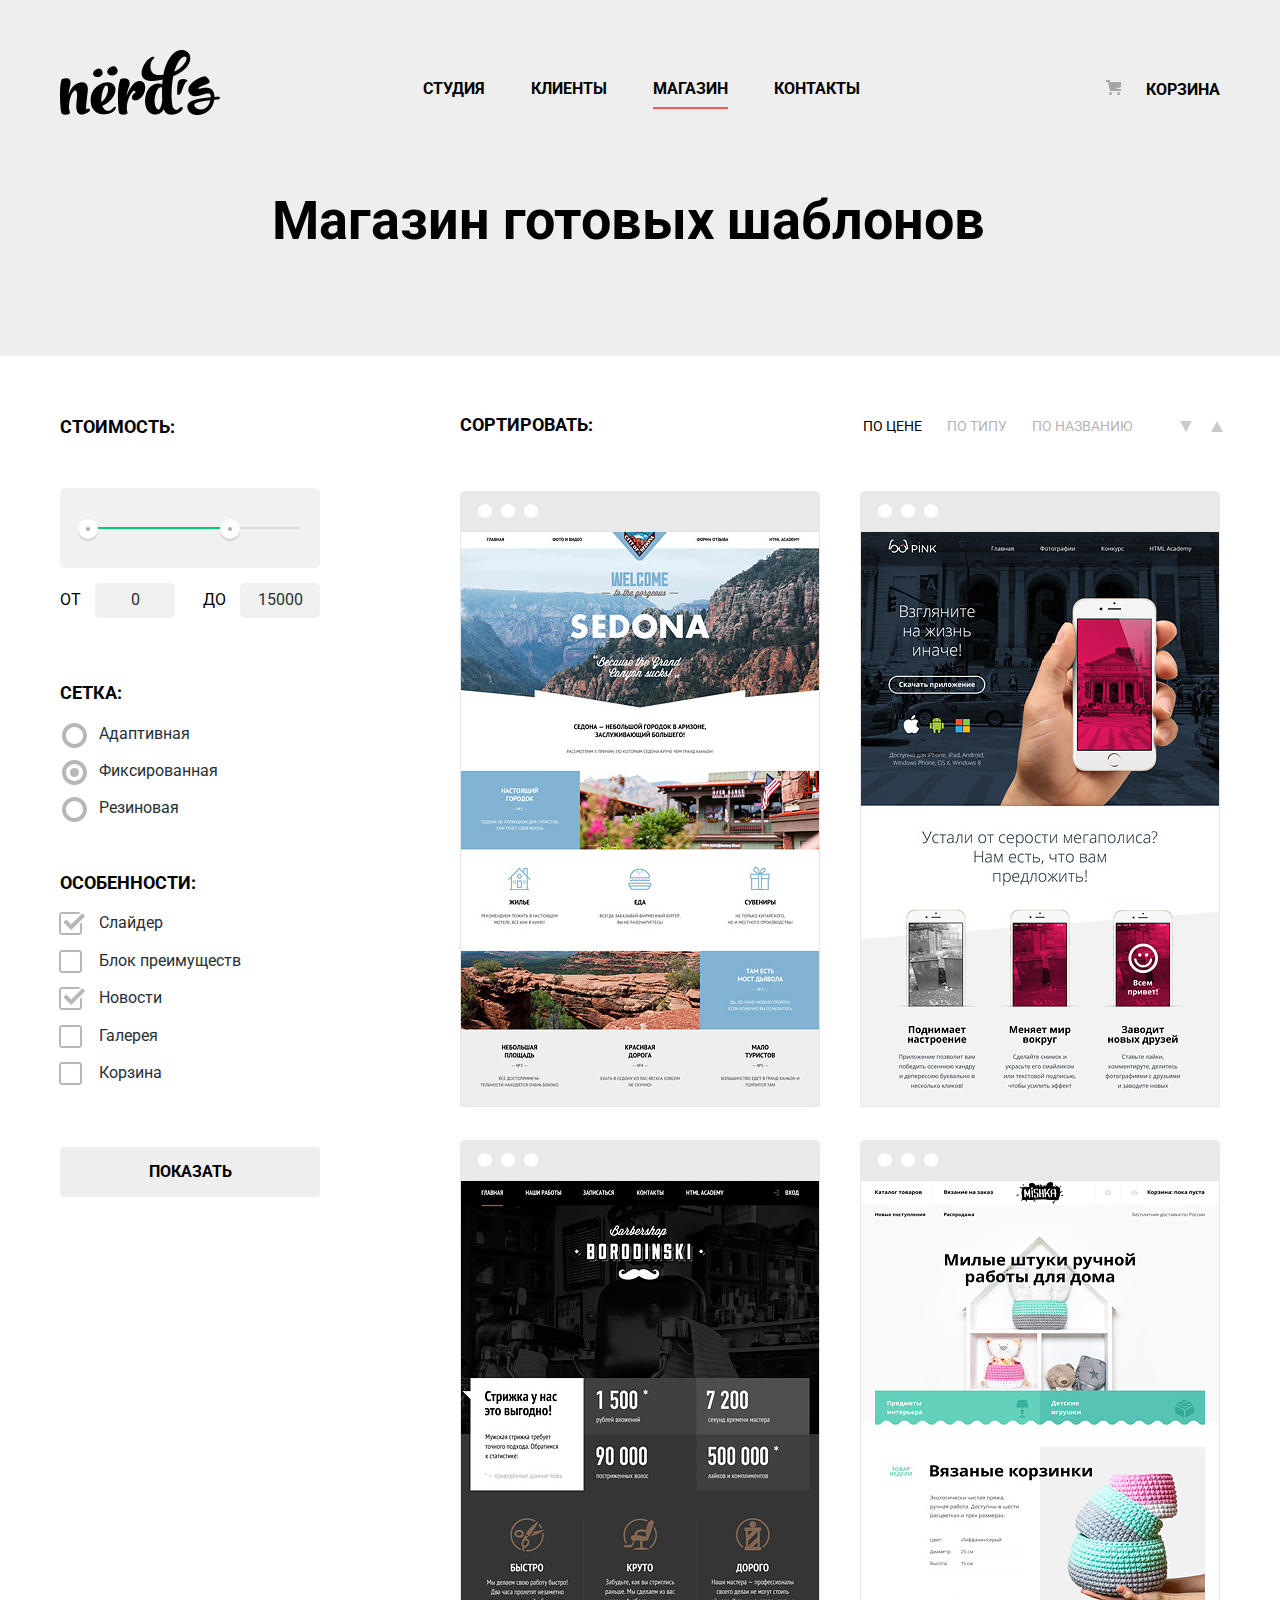
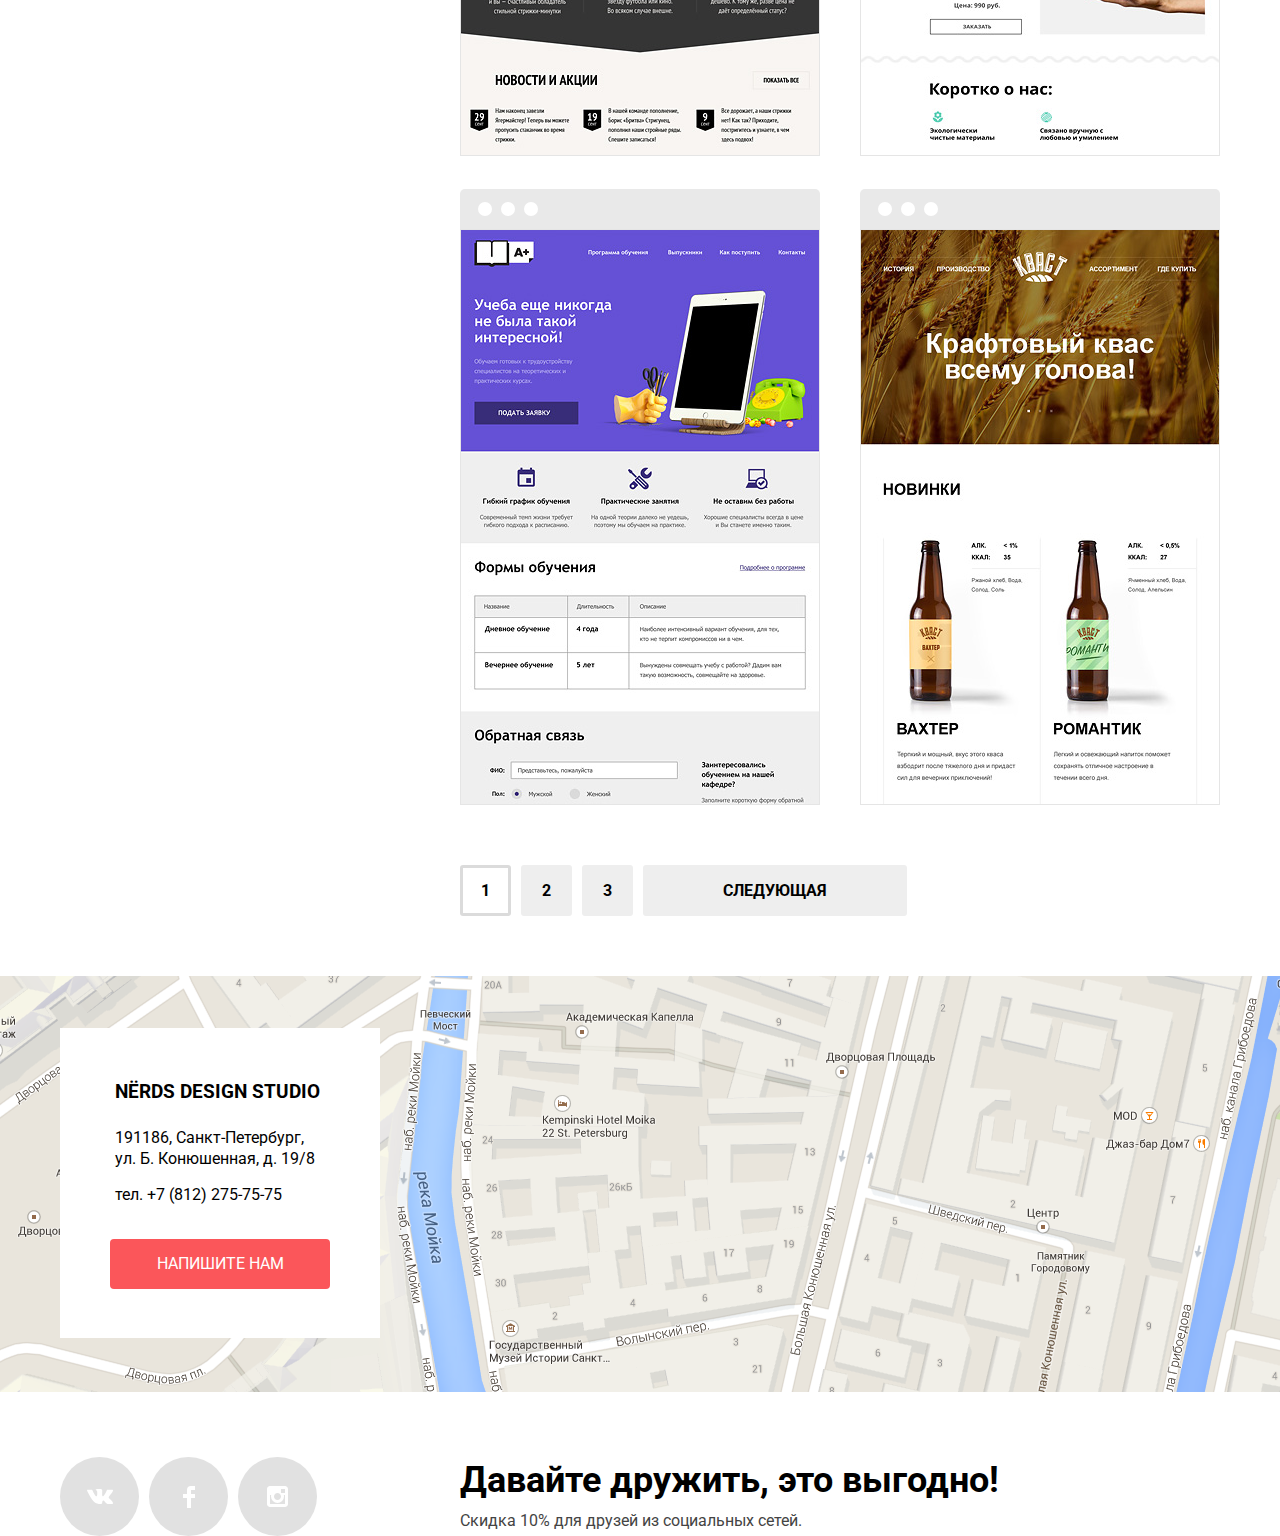
==== catalog.html @ e38d73fc "Фиксы" ====
<!DOCTYPE html>
<html lang="ru">

<head>
    <meta charset="utf-8">
    <link href="https://fonts.googleapis.com/css?family=Roboto" rel="stylesheet">
    <title>HTML Academy: Нёрдс Магазин</title>
    <meta http-equiv="Content-Type" content="text/html; charset=utf-8" />
     <link type="text/css" href="css/normalize.css" rel="stylesheet" media="all" />
    <link type="text/css" href="css/style.css" rel="stylesheet" media="all" />
    <link type="text/css" href="css/main.css" rel="stylesheet" media="all" />
    <script type="text/javascript" src="js/jquery-1.6.1.min.js"></script>
    <script type="text/javascript" src="js/jquery.ui-slider.js"></script>
    <script type="text/javascript" src="js/jquery.main.js"></script>
</head>

<body>
    <!-- Навигация с логотипом -->
    <div class="top-bg">
        <header class="main-header template">

            <div class="main-header-logo">
                <a class="site-logo">
                    <img src="img/nerds-logo.png" width="160" height="65" alt="Логотип компании «Нёрдс»">
                </a>
            </div>

            <nav class="main-nav">
                <ul class="site-navigation">
                    <li class="nav-element"><a href="index.html">Студия</a></li>
                    <li class="nav-element"><a href="clients.html">Клиенты</a></li>
                    <li class="nav-element site-navigation-current"><a href="catalog.html">Магазин</a></li>
                    <li class="nav-element"><a href="contacts.html">Контакты</a></li>
                </ul>
            </nav>

            <div class="cart">
                <a href="#" class="cart-link">Корзина</a>
            </div>
        </header>

        <div class="catalog-name template">
            <h1>Магазин готовых шаблонов</h1>
        </div>
    </div>

    <main class="catalog-main">
        <div class="catalog-grid template">
            <section class="filters template">
                <h2 class="visually-hidden">Фильтр товаров</h2>
                <form class="filter" method="get" action="https://echo.htmlacademy.ru">
                    <fieldset class="filter-item">
        <legend>Стоимость:</legend>
        <div class="range-filter">
          <div class="range-controls">
            <div class="scale">
              <div class="bar"></div>
            </div>
            <div class="toggle toggle-min"></div>
            <div class="toggle toggle-max"></div>
          </div>
          <div class="price-controls">
            <label class="min-price">от <input name="min-price" type="text" value="0"></label>
            <label class="max-price">до <input name="max-price" type="text" value="15000"></label>
          </div>
        </div>
      </fieldset>
                    <fieldset class="filter-field">
                        <legend class="filter-legend">Сетка:</legend>
                        <ul class="filter-list">
                            <li class="filter-option">
                                <input class="visually-hidden filter-input filter-input-radio" type="radio" name="grid" value="adapt" id="filter-adapt">
                                <label for="filter-adapt">Адаптивная</label>
                            </li>
                            <li class="filter-option">
                                <input class="visually-hidden filter-input filter-input-radio" type="radio" name="grid" value="fixed" id="filter-fixed" checked>
                                <label for="filter-fixed">Фиксированная</label>
                            </li>
                            <li class="filter-option">
                                <input class="visually-hidden filter-input filter-input-radio" type="radio" name="grid" value="res" id="filter-res">
                                <label for="filter-res">Резиновая</label>
                            </li>
                        </ul>

                    </fieldset>
                    <fieldset class="filter-field">
                        <legend class="filter-legend">Особенности:</legend>
                        <ul class="filter-list">
                            <li class="filter-option">
                                <input class="visually-hidden filter-input filter-input-checkbox" type="checkbox" name="slider" id="filter-slider" checked>
                                <label for="filter-slider">Слайдер</label>
                            </li>
                            <li class="filter-option">
                                <input class="visually-hidden filter-input filter-input-checkbox" type="checkbox" name="advantage" id="filter-advatage">
                                <label for="filter-advatage">Блок преимуществ</label>
                            </li>
                            <li class="filter-option">
                                <input class="visually-hidden filter-input filter-input-checkbox" type="checkbox" name="news" id="filter-new" checked>
                                <label for="filter-new">Новости</label>
                            </li>
                            <li class="filter-option">
                                <input class="visually-hidden filter-input filter-input-checkbox" type="checkbox" name="gallery" id="filter-gallery">
                                <label for="filter-gallery">Галерея</label>
                            </li>
                            <li class="filter-option">
                                <input class="visually-hidden filter-input filter-input-checkbox" type="checkbox" name="cart" id="filter-cart">
                                <label for="filter-cart">Корзина</label>
                            </li>
                        </ul>
                    </fieldset>
                    <button type="submit" class="btn grey">
                        Показать
                    </button>
                </form>
            </section>

            <section class="catalog template">
                <div class="sorting">
                    <h2 class="sorting-heading">Сортировать:</h2>
                    <ul class="sorting-list">
                        <li class="sorting-element">
                            <a href="#" class="sorting-link sorting-link-active">По цене</a>
                        </li>

                        <li class="sorting-element">
                            <a href="#" class="sorting-link">По типу</a>
                        </li>

                        <li class="sorting-element">
                            <a href="#" class="sorting-link">По названию</a>
                        </li>
                    </ul>

                    <ul class="sorting-arrows">
                        <li class="sorting-arrows-element">
                            <a href="#" class = "down">
                                <span class="visually-hidden">По убыванию</span>
                            </a>
                        </li>

                        <li class="sorting-arrows-element">
                            <a href="#" class = "up">
                                <span class="visually-hidden">По возрастанию</span>
                            </a>
                        </li>
                    </ul>
                </div>


                <ul class="catalog-list">
                    <li class="catalog-item">

                        <img src="img/img-sedona.png" class="item-image" width="360" height="576" alt="Шаблон1">

                        <div class="popup-info">
                            <h3>Sedona</h3>
                            <p>Информационный сайт <br>
                                для туристов</p>
                            <a href="#" class="btn">9 900 РУБ.</a>
                        </div>
                    </li>

                    <li class="catalog-item">
                        <a href="catalog-item.html">
                            <img src="img/img-pink.png" class="item-image" width="360" height="576" alt="Шаблон2">
                        </a>
                        <div class="popup-info">
                            <h3>Pink App</h3>
                            <p>Продуктовый лендинг <br>
                                приложения для iOS и Android</p>
                            <a href="#" class="btn">9 900 РУБ.</a>
                        </div>
                    </li>

                    <li class="catalog-item">
                        <a href="catalog-item.html">
                            <img src="img/img-barbershop.png" class="item-image" width="360" height="576" alt="Шаблон3">
                        </a>
                        <div class="popup-info">
                            <h3>Barbershop</h3>
                            <p>Сайт салона красоты. <br>
                                Для мужчин, да.</p>
                            <a href="#" class="btn">9 900 РУБ.</a>
                        </div>
                    </li>

                    <li class="catalog-item">
                        <a href="catalog-item.html">
                            <img src="img/img-mishka.png" class="item-image" width="360" height="576" alt="Шаблон4">
                        </a>
                        <div class="popup-info">
                            <h3>Mishka</h3>
                            <p>Интернет-магазин <br>
                                вязаных игрушек</p>
                            <a href="#" class="btn">9 900 РУБ.</a>
                        </div>
                    </li>

                    <li class="catalog-item">
                        <a href="catalog-item.html">
                            <img src="img/img-aplus.png" class="item-image" width="360" height="576" alt="Шаблон5">
                        </a>
                        <div class="popup-info">
                            <h3>A Plus</h3>
                            <p>Лендинг курсов повышения <br>
                                квалификации</p>
                            <a href="#" class="btn">9 900 РУБ.</a>
                        </div>
                    </li>

                    <li class="catalog-item">
                        <a href="catalog-item.html">
                            <img src="img/img-kvast.png" class="item-image" width="360" height="576" alt="Шаблон6">
                        </a>
                        <div class="popup-info">
                            <h3>Кваст</h3>
                            <p>Промо-сайт производителя <br>
                                крафтового кваса</p>
                            <a href="#" class="btn">9 900 РУБ.</a>
                        </div>
                    </li>
                </ul>

                <ul class="pages">
                    <li class="pages-element">
                        <a class="pages-link pages-current">1</a>
                    </li>

                    <li class="pages-element">
                        <a href="#" class="pages-link">2</a>
                    </li>

                    <li class="pages-element">
                        <a href="#" class="pages-link">3</a>
                    </li>

                    <li class="pages-element">
                        <a href="#" class="pages-link pages-next">Следующая</a>
                    </li>
                </ul>
            </section>
        </div>

        <section class="map-contacts">

            <div class="info-map-box">
                <address class="info-map">
                    <h3>Nёrds Design Studio</h3>

                    <p>191186, Санкт-Петербург,
                        <br>
                        ул. Б. Конюшенная, д. 19/8
                    </p>

                    <a href="tel:+78122757575"> тел. +7 (812) 275-75-75</a>
                    <a href="#" class="map-btn btn">Напишите нам</a>
                </address>
            </div>
            
        </section>
    </main>
    <!-- Подвал с соцсетями и скидкой -->
     <footer class="page-footer template">
        
            <ul class="info soc-list">
                <li class="soc-item">
                    <a class="social-button vk" href="#">
                        <span class="visually-hidden">Вконтакте</span>
                    </a>
                </li>
                <li class="soc-item">
                    <a class="social-button fb" href="#">
                        <span class="visually-hidden">Фейсбук</span>
                    </a>
                </li>
                <li class="soc-item">
                    <a class="social-button inst" href="#">
                        <span class="visually-hidden">Инстаграм</span>
                    </a>
                </li>
            </ul>
        
        <div class="discount">
            <h2>Давайте дружить, это выгодно!</h2>
            <p>Скидка 10% для друзей из социальных сетей.</p>
        </div>
    </footer>
</body>
</html>
---- css/style.css ----
html,
body {
    height: 100%;
}

body {
    margin: 0;
    padding: 0;
    font-family: "Roboto", "Arial", sans-serif;
}


main {

    width: 1160px;
    margin-left: auto;
    margin-right: auto;
    padding-left: 20px;
    padding-right: 20px;
    font-family: "Roboto", "Arial", sans-serif;

}

p {
    font-size: 16px;
    line-height: 24px;
}

a {
    color: inherit;
}

img {
    max-width: 100%;
    height: auto;
}

.template {
    width: 1160px;
    margin-left: auto;
    margin-right: auto;
    padding-left: 20px;
    padding-right: 20px;
}

.visually-hidden {
    border: 0;
    clip: rect(0 0 0 0);
    height: 1px;
    margin: -1px;
    overflow: hidden;
    padding: 0;
    position: absolute;
    white-space: nowrap;
    width: 1px;
}

/* Шапка */
.top-bg {
    padding-top: 50px;
    background-color: #eeeeee;
}

.main-header {
    display: flex;
    margin-bottom: -60px;
}

.main-header-logo {
    width: 160px;
}

.main-nav {

    margin: -18px 140px 18px;


}

.site-navigation {
    display: flex;
    flex-wrap: wrap;
    list-style-type: none;



}

.nav-element {
    padding: 26px 0;
    margin-left: 23px;
    margin-right: 23px;
    text-decoration: none;

}

.cart {
    padding: 23px 0;
    margin-left: auto;

    line-height: 34px;

}

.cart-link::before {

    content: url(../img/cart.svg);
    padding: 25px;

}

.site-navigation-current {
    position: relative;
}

.site-navigation-current::after {
    content: "";
    position: absolute;
    height: 2px;
    width: 100%;
    bottom: 21px;
    left: 0;
    background-color: #fb565a;
}

.nav-element a {
    padding: 26px 0;
    font-size: 16px;
    line-height: 30px;
    text-transform: uppercase;
    text-decoration: none;
    transition: opacity 150ms, color 150ms;
    color: black;
    font-weight: bold;
}

.nav-element a[href]:hover,
.nav-element a[href]:focus {
    color: #fb565a;
}

.nav-element a[href]:active {
    color: gray;
}


.cart-link {
    position: relative;
    font-family: "Roboto", "Arial", sans-serif;
    font-size: 16px;
    text-transform: uppercase;
    text-decoration: none;
    transition: opacity 250ms, color 250ms;
    font-weight: bold;
}

.cart-link[href]:hover,
.cart[href]:focus {
    color: #fb565a;
}

.cart-link[href]:active {
    color: gray;
    opacity: 0.3;
}

/*Слайдер*/

.slider {
    position: relative;
    background-color: #eeeeee;

}

.slider-controls {
    position: absolute;
    left: 50%;
    bottom: 104px;
    z-index: 100;

    width: 160px;
    height: 18px;

    text-align: center;
    font-size: 0;
    transform: translateX(-50%);
}

.slider-controls label {
    position: relative;

    display: inline-block;
    width: 18px;
    height: 18px;
    padding: 8px;

    border-radius: 50%;
    cursor: pointer;
}

.slider-controls label::after {
    content: "";

    position: absolute;
    top: 8px;
    left: 8px;
    z-index: 1;

    width: 18px;
    height: 18px;

    background: #ffffff;

    border-radius: 50%;
}

.slider-list {
    padding-left: 0;



    list-style: none;
}

.slider-item {
    display: none;
    padding: 72px 0 80px 0;
}

.slider-item:nth-child(1) {
    background-image: url("../img/slide1.png");
    background-repeat: no-repeat;
    background-position: 93% 18px;
}

.slider-item:nth-child(2) {
    background-image: url("../img/slide2.png");
    background-repeat: no-repeat;
    background-position: 100% 0;
}

.slider-item:nth-child(3) {
    background-image: url("../img/slide3.png");
    background-repeat: no-repeat;
    background-position: 100% 20px;
}

#product-1:checked ~ .slider-list .slider-item:nth-child(1) {
    display: block;
}

#product-2:checked ~ .slider-list .slider-item:nth-child(2) {
    display: block;
}

#product-3:checked ~ .slider-list .slider-item:nth-child(3) {
    display: block;
}

#product-1:checked ~ .slider-controls .slider-controls-item--1::before,
#product-2:checked ~ .slider-controls .slider-controls-item--2::before,
#product-3:checked ~ .slider-controls .slider-controls-item--3::before {
    content: "";
    position: absolute;
    left: 50%;
    top: 50%;
    z-index: 2;
    width: 4px;
    height: 4px;
    margin: -4px;
    background-color: inherit;
    border: 2px solid #c1c1c1;
    border-radius: 50%;
}

.slider-item h3 {
    max-width: 600px;
    margin: 0;
    margin-bottom: 27px;

    font-size: 55px;
    line-height: 55px;
    font-weight: 500;
}

.slider-item p {
    max-width: 430px;
    margin: 0;
    margin-bottom: 38px;
}

.button {
    display: block;
    width: 240px;
    padding: 16px 0;

    font-size: 16px;
    line-height: 18px;
    color: #ffffff;
    text-transform: uppercase;
    text-align: center;
    text-decoration: none;

    background-color: #fb565a;
    border-radius: 3px;
    border: none;
}

.button:hover,
.button:focus {
    background-color: #e74246;
}

.button:active {
    background-color: #d7373b;
    color: rgba(255, 255, 255, 0.3);
    box-shadow: 0 3px rgba(0, 0, 0, 0.1) inset;

}



/* Блок услуг */
.services {
    display: flex;
    justify-content: space-between;
    margin-top: 80px;
    margin-bottom: 40px;
    padding: 0;
    padding-bottom: 20px;
    border-bottom: 2px solid #eeeeee;
}

/*.services:after {
    content: "";
    position: absolute;
    width: 1160px;
    height: 2px;
    bottom: -20px;

    background-color: #eeeeee;
}*/

.service-item {
    width: 300px;
    margin-bottom: 60px;
    margin-right: 60px;
}

.service-item h3 {
    margin: 0;
    margin-top: 16px;
    margin-bottom: 16px;
    font-size: 24px;
    line-height: 36px;
    text-transform: uppercase;
}

.service-item p {
    width: 260px;
    margin: 0;
    margin-bottom: 30px;
    color: #283136;
}

.btn {
    display: inline-block;
    padding: 16px 40px;
    font-family: "Roboto", "Arial", sans-serif;
    font-size: 16px;
    line-height: 18px;
    text-align: center;
    text-decoration: none;
    text-transform: uppercase;
    border: none;
    border-radius: 4px;
    color: #ffffff;
    background-color: #fb565a;
    transition: background-color 250ms;
    outline: none;
    cursor: pointer;
}

.btn:hover {
    background-color: #e74246;
}

.btn:focus {
    box-shadow: inset 0px 3px 0 0 rgba(0, 1, 1, 0.1);
    background-color: #d7373b;
    color: rgba(255, 255, 255, 0.3);
}

.green {
    background-color: #00ca74;
}

.green:hover {
    background-color: #00bc6c;
}

.green:focus {
    box-shadow: inset 0px 3px 0 0 rgba(0, 1, 1, 0.1);
    background-color: #00aa62;
    color: rgba(255, 255, 255, 0.3);
}

.yellow {
    background-color: #efc84a;
}

.yellow:hover {
    background-color: #eab534;
}

.yellow:focus {
    box-shadow: inset 0px 3px 0 0 rgba(0, 1, 1, 0.1);
    background-color: #e5a722;
    color: rgba(255, 255, 255, 0.3);
}

/* О нас*/

.about-us-main {
    display: flex;
    justify-content: space-between;
    margin-bottom: 52px;
    padding-bottom: 77px;
    border-bottom: 2px solid #eeeeee;
    padding-left: 20px;





}

.about-us {
    /*flex: 0 0 760px;*/
    width: 760px;
    margin-left: -20px;

}

.about-us-slogan {
    margin: 0;
    margin-bottom: 33px;
    padding-top: 35px;
    font-size: 45px;
    line-height: 45px;
    font-weight: bold;
}

.about-us-para {
    margin-top: 0;
    margin-bottom: 42px;
    color: #283136;
}

.about-us-heading {
    margin: 0;
    margin-bottom: 29px;
    font-weight: bold;
    text-transform: uppercase;
}

.stats-heading {
    margin-left: 37px;
}

.about-us-list {
    margin: 0;
    padding: 0;
    list-style-type: none;
}

.about-us-element {
    position: relative;
    margin-bottom: 30px;
    padding-left: 37px;
    color: #283136;
}

.about-us-element:last-of-type {
    margin-bottom: 0;
}

.about-us-element::before {
    content: "";
    position: absolute;
    top: 50%;
    left: 0;
    width: 25px;
    height: 2px;
    background-color: #fb565a;
}

.about-us-info {
    /*flex: 0 0 380px;*/
    width: 380px;

}

.about-us-logo {
    display: block;
    margin-bottom: 39px;
    margin-left: 20px;
}

.stats {
    display: flex;
    margin-left: 20px;
    margin-top: 42px;
}

.stats-column {
    display: flex;
    flex-direction: column;
    align-items: flex-start;
    margin-right: 10px;
}

.about-us__col:last-of-type {
    margin-right: 0;
}

.stats-column p {
    order: 1;
    max-width: 110px;
    height: 25px
}

.stats-column .number {
    position: relative;
    order: 0;
    font-size: 45px;
    line-height: 45px;
    font-weight: 700;
    margin: 0;
    margin-bottom: 18px;
}

.stats-column .percent {
    vertical-align: super;
    font-size: 0.6em;
    line-height: 0;
}

/*.about-us-main:after {
    content: "";
    position: absolute;
    width: 1160px;
    height: 2px;
    bottom: 0;
    left: 0;
    background-color: #eeeeee;
}*/

/*Клиенты */
.clients-list {
    display: flex;
    flex-wrap: wrap;
    justify-content: space-between;
    margin: 0;
    margin-bottom: 0;
    padding: auto;
    padding-bottom: 41px;
    margin-left: 20px;
    list-style-type: none;
}

.clients-element {
    position: relative;
    margin-right: 0;


}

.clients-element:not(:last-of-type)::after {
    content: "";
    position: absolute;
    width: 2px;
    height: 52px;
    right: -20px;
    top: 50%;
    transform: translateY(-50%);
    background-color: #eeeeee;
}

.clients-link {
    display: flex;
    flex-direction: column;
    justify-content: center;
    align-items: center;
    width: 260px;
    margin-left: -55px;
    height: 90px;
    opacity: 0.5;
    transition: opacity 200ms;
}

.client1:hover,
.client1:focus {
    background: url("../img/logo-1.png") no-repeat 50% 50%;
    opacity: 1;
}

.client2:hover,
.client2:focus {
    background: url("../img/logo-2.png") no-repeat 50% 50%;
    opacity: 1;
}

.client3:hover,
.client3:focus {
    background: url("../img/logo-3.png") no-repeat 50% 50%;
    opacity: 1;
}

.client4:hover,
.client4:focus {
    background: url("../img/logo-4.png") no-repeat 50% 50%;
    opacity: 1;
}

.clients-link:active {
    opacity: 0.1;
}

.clients {
    border-bottom: 2px solid #eeeeee;
    padding-left: 0;
    margin-bottom: 70px;



}

/*.clients::after {
    content: "";
    position: absolute;
    width: 1160px;
    height: 2px;
    background-color: #eeeeee;
    bottom: 0;
    left: 0;
}*/

/* Карта */

.map-contacts {
    width: 1440px;
    background: url(../img/map.png) no-repeat 50% 50%;
    margin-left: -140px;
    padding: 25px 0;
}


.info-map-box {

    z-index: 1;
    box-sizing: border-box;
    width: 320px;
    height: 310px;
    padding: 55px;
    background-color: #ffffff;
    margin-bottom: 36px;
    margin-left: 140px;
    margin-top: 35px;


}

.info-map {
    font-style: normal;
    margin-top: -20px;
}

.info-map a {
    text-decoration: none;
}

.info-map h3 {
    text-transform: uppercase;
    margin-bottom: 25px;
}

.map-btn {
    margin-top: 35px;
    padding: 16px 0;
    width: 220px;
    margin-left: -5px;
}

.info-map p {
    line-height: 1.3;
}

/*Подвал*/

.page-footer {
    flex: 0 0 auto;
    display: flex;
    align-items: flex-start;
    margin-top: 58px;
    margin-bottom: 78px;
}


.info {
    margin-right: 50px;
    flex: 1 0 auto;
    min-width: 360px;
    max-width: 560px;
}

.discount {
    display: flex;
    flex-direction: column;
    flex: 0 1 760px;
    min-width: 560px;
}

.discount h2 {
    margin: 0;
    padding: 0;
    margin-bottom: 6px;
    font-size: 36px;
    line-height: 1.3;
}

.discount p {
    margin: 0;
    padding: 0;
    font-size: 16px;
    line-height: 22px;
    color: #444444;

}

.soc-list {
    display: flex;
    flex-wrap: wrap;
    padding-left: 0;
    margin: 0;
    margin-left: 0;
    list-style-type: none;
}

.soc-item {
    margin: 0;

}

.soc-item:not(:last-of-type) {
    margin-right: 10px;
}

.social-button {
    display: block;
    width: 79px;
    height: 79px;
    border-radius: 50%;
    background-color: #e1e1e1;
    transition: background-color 250ms;
}

.vk {
    background-image: url("data:image/svg+xml,%3Csvg xmlns='http://www.w3.org/2000/svg' width='26' height='15' viewBox='0 0 26 15'%3E%3Cpath fill='%23FFF' d='M16.138 11.51c.956-.309 2.18 2.04 3.483 2.939.978.681 1.727.534 1.727.534l3.473-.05s1.815-.112.957-1.554c-.071-.12-.503-1.069-2.585-3.022-2.177-2.043-1.882-1.712.739-5.244 1.597-2.153 2.236-3.468 2.036-4.028-.192-.539-1.365-.399-1.365-.399L20.69.713c-.381.001-.704.119-.851.515-.003.004-.621 1.666-1.445 3.079-1.741 2.989-2.436 3.148-2.724 2.961-.661-.433-.494-1.737-.494-2.664 0-2.897.432-4.105-.846-4.417-.427-.104-.739-.172-1.828-.182-1.392-.021-2.574 0-3.244.329-.445.223-.786.712-.579.74.26.035.843.16 1.155.586.401.552.389 1.789.389 1.789s.229 3.411-.54 3.834c-.528.29-1.25-.302-2.803-3.016-.793-1.388-1.392-2.922-1.392-2.922s-.116-.285-.326-.441c-.25-.185-.6-.244-.6-.244L.848.684S.29.7.085.946c-.182.218-.015.668-.015.668s2.909 6.881 6.203 10.347c3.02 3.182 6.452 2.971 6.452 2.971h1.555s.469-.054.709-.312c.224-.24.214-.691.214-.691s-.031-2.109.935-2.419z'/%3E%3C/svg%3E");
    background-position: 50% 50%;
    background-repeat: no-repeat;
}

.vk:active {
    background-image: url("data:image/svg+xml,%3Csvg xmlns='http://www.w3.org/2000/svg' width='26' height='15' viewBox='0 0 26 15'%3E%3Cpath fill='%23FFF' opacity='0.3' d='M16.138 11.51c.956-.309 2.18 2.04 3.483 2.939.978.681 1.727.534 1.727.534l3.473-.05s1.815-.112.957-1.554c-.071-.12-.503-1.069-2.585-3.022-2.177-2.043-1.882-1.712.739-5.244 1.597-2.153 2.236-3.468 2.036-4.028-.192-.539-1.365-.399-1.365-.399L20.69.713c-.381.001-.704.119-.851.515-.003.004-.621 1.666-1.445 3.079-1.741 2.989-2.436 3.148-2.724 2.961-.661-.433-.494-1.737-.494-2.664 0-2.897.432-4.105-.846-4.417-.427-.104-.739-.172-1.828-.182-1.392-.021-2.574 0-3.244.329-.445.223-.786.712-.579.74.26.035.843.16 1.155.586.401.552.389 1.789.389 1.789s.229 3.411-.54 3.834c-.528.29-1.25-.302-2.803-3.016-.793-1.388-1.392-2.922-1.392-2.922s-.116-.285-.326-.441c-.25-.185-.6-.244-.6-.244L.848.684S.29.7.085.946c-.182.218-.015.668-.015.668s2.909 6.881 6.203 10.347c3.02 3.182 6.452 2.971 6.452 2.971h1.555s.469-.054.709-.312c.224-.24.214-.691.214-.691s-.031-2.109.935-2.419z'/%3E%3C/svg%3E");
    background-position: 50% 50%;
    background-repeat: no-repeat;
}


.fb {
    background-image: url("data:image/svg+xml,%3Csvg xmlns='http://www.w3.org/2000/svg' width='12' height='22' viewBox='0 0 12 22'%3E%3Cpath fill='%23FFF' d='M12 4V0H8a4 4 0 0 0-4 4v4H0v4h4v10h4V12h4V8H8V4h4z'/%3E%3C/svg%3E");
    background-position: 50% 50%;
    background-repeat: no-repeat;
}

.fb:active {
    background-image: url("data:image/svg+xml,%3Csvg xmlns='http://www.w3.org/2000/svg' width='12' height='22' viewBox='0 0 12 22'%3E%3Cpath fill='%23FFF' opacity ='0.3' d='M12 4V0H8a4 4 0 0 0-4 4v4H0v4h4v10h4V12h4V8H8V4h4z'/%3E%3C/svg%3E");
    background-position: 50% 50%;
    background-repeat: no-repeat;
}

.inst {
    background-image: url("data:image/svg+xml,%3Csvg xmlns='http://www.w3.org/2000/svg' width='21' height='21' viewBox='0 0 21 21'%3E%3Cpath fill='%23FFF' d='M18 0H3C1.35 0 0 1.35 0 3v15c0 1.65 1.35 3 3 3h15c1.65 0 3-1.35 3-3V3c0-1.65-1.35-3-3-3zm-7.5 7c1.93 0 3.5 1.57 3.5 3.5S12.43 14 10.5 14 7 12.43 7 10.5 8.57 7 10.5 7zM18 18H3V9h1.181A6.504 6.504 0 0 0 4 10.5a6.5 6.5 0 1 0 13 0 6.45 6.45 0 0 0-.181-1.5H18v9zm0-11h-4V3h4v4z'/%3E%3C/svg%3E");
    background-position: 50% 50%;
    background-repeat: no-repeat;

}

.inst:active {
    background-image: url("data:image/svg+xml,%3Csvg xmlns='http://www.w3.org/2000/svg' width='21' height='21' viewBox='0 0 21 21'%3E%3Cpath fill='%23FFF' opacity ='0.3' d='M18 0H3C1.35 0 0 1.35 0 3v15c0 1.65 1.35 3 3 3h15c1.65 0 3-1.35 3-3V3c0-1.65-1.35-3-3-3zm-7.5 7c1.93 0 3.5 1.57 3.5 3.5S12.43 14 10.5 14 7 12.43 7 10.5 8.57 7 10.5 7zM18 18H3V9h1.181A6.504 6.504 0 0 0 4 10.5a6.5 6.5 0 1 0 13 0 6.45 6.45 0 0 0-.181-1.5H18v9zm0-11h-4V3h4v4z'/%3E%3C/svg%3E");
    background-position: 50% 50%;
    background-repeat: no-repeat;

}

.social-button:hover {
    background-color: #e74246;
}

.social-button:focus {
    box-shadow: inset 0px 3px 0 0 rgba(0, 1, 1, 0.1);
    background-color: #d7373b;
}


.social-button:active {
    background-color: #d7373b;
    box-shadow: inset 0px 3px 0px 0px rgba(0, 1, 1, 0.1);
}

.popup-form {
    z-index: 2;
    position: fixed;
    margin-left: 500px;
    width: 960px;
    background-color: #ffffff;
    box-shadow:
        -45px 0 45px -40px rgba(0, 0, 0, 0.65),
        45px 0 45px -40px rgba(0, 0, 0, 0.65),
        0 14px 30px 2px rgba(0, 0, 0, 0.2);
}

.popup-form-container {
    display: none;
}

.show {
    display: block;
}

.popup-form-legend {
    float: left;
    margin: 0;
    margin-bottom: 47px;
    font-size: 45px;
    line-height: 1;
    font-weight: bold;
}

.popup-form-field {
    width: 760px;
    margin: 0 auto;
    padding: 70px 0 45px;
    border: none;
}

.form-input {
    display: flex;
    margin-bottom: 25px;
    flex-wrap: wrap;
    justify-content: space-between;
    clear: both;
}

.form-input-data {
    display: flex;
    flex-direction: column;
    width: 360px;
}

.form-input-data:hover {
    border-color: red;
}


.form-message {
    width: 760px;
    margin-bottom: 40px;

}

.text-input {
    font-size: 16px;
    line-height: 18px;
    font-weight: bold;
    letter-spacing: normal;
}

.text-field {
    display: block;
    width: 100%;
    box-sizing: border-box;
    margin: 0;
    margin-top: 10px;
    padding: 14px;
    border: 2px solid rgba(68, 68, 68, 0.2);
    border-radius: 3px;
    font-family: inherit;
    font-size: 16px;
    line-height: 18px;
    color: #444444;
    background-color: transparent;
    resize: none;
    transition: background-color 250ms, border 250ms;
}

.text-field:hover {
    border-color: rgba(68, 68, 68, 0.5);
}

.text-field:invalid {
    border-color: #e74246;

}

.text-field:invalid::placeholder {
    color: #e74246;

}

.btn-form {
    width: 260px;
}

.close-cross {
    position: absolute;
    width: 21px;
    height: 21px;
    font-size: 0;
    background-color: transparent;
    border: 0;
    cursor: pointer;
    top: 80px;
    right: 90px;
    opacity: 0.3;
}

.close-cross:hover {
    opacity: 1;
}

.close-cross:active {
    opacity: 0.1;
}

.close-cross::before,
.close-cross::after {
    content: "";
    top: 9px;
    right: -4px;
    position: absolute;

    width: 29px;
    height: 4px;

    background-color: red;

}

.close-cross::before {
    transform: rotate(45deg);
}

.close-cross::after {
    transform: rotate(-45deg);
}

/* КАТАЛОГ*/

.catalog-grid {
    display: flex;
    justify-content: space-between;
    margin-top: 40px;
    margin-left: -80px;

}



fieldset {

    border: none;
}

.catalog-name {
    width: 100%;
    margin-left: auto;
    margin-right: auto;
    padding-left: 0;
    padding-right: 0px;
    padding-bottom: 68px;
    padding-top: 50px;
    margin-left: -12px;
    font-weight: 800;
    margin-bottom: 30px;
    text-align: center;
}


.catalog-name h1 {
    font-size: 54px;
}

/*Ползунок*/

.filter-item {
    padding: 0;
    margin-bottom: 0 border: none;

    width: 260px;
    margin: 50px auto;
    margin-bottom: 65px;
}

.range-filter {
    width: 260px;
    margin-top: 49px;
}

.filter-item legend {
    font-size: 18px;
    line-height: 24px;
    text-transform: uppercase;
    font-weight: 700;
}

.range-controls {
    position: relative;

    height: 41px;
    margin-bottom: 15px;
    padding-top: 39px;
    padding-right: 20px;
    padding-left: 20px;

    background-color: #f1f1f1;

    border-radius: 5px;
}

.range-controls .scale {
    height: 2px;

    background: #d7dcde;
}

.range-controls .bar {
    width: 70%;
    height: 2px;

    background: #00ca74;
}

.range-controls .toggle {
    position: absolute;
    top: 31px;
    left: 0;

    width: 4px;
    height: 4px;
    padding: 0;

    border: 8px solid #ffffff;
    background-color: #ababab;
    box-shadow: 0 2px 1px 0 #cfcfcf;
    border-radius: 50%;
    cursor: pointer;
}

.range-controls .toggle-min {
    left: 18px;
}

.range-controls .toggle-max {
    left: 160px;
}

.price-controls {
    font-size: 0;
}

.price-controls label {
    display: inline-block;
    width: 50%;

    font-size: 16px;
    text-transform: uppercase;
}

.price-controls input {
    width: 60px;
    padding: 8px 10px;
    margin-left: 10px;

    font-family: Roboto, Arial, sans-serif;
    font-size: 16px;
    text-align: center;
    color: #283136;

    border: none;
    border-radius: 5px;
    background: #f1f1f1;
}

.max-price {
    text-align: right;
}

/*Фильтры и сортировка*/
.filters {
    margin-left: 20px;
    margin-top: -46px;

}

.filter {
    margin-top: 65px;
    margin-left: 20px;


}

.filter-list {
    font-size: 16px;
    padding-left: 39px;
    margin-top: 8px;
    list-style-type: none;
    color: #283136;


}

.filter-list li {
    margin-bottom: 19px;
}

.filter-field {
    padding: 0;
    border: none;
    margin: 0;
}

.filter-legend {
    margin-bottom: 13px;
    text-transform: uppercase;
    font-size: 18px;
    font-weight: bold;
}



.filter-option label {
    position: relative;

    display: block;

    cursor: pointer;
    user-select: none;
}

.filter-input-checkbox + label::before {
    content: "";
    opacity: 0.4;
    position: absolute;
    left: -40px;
    top: -2px;
    width: 26px;
    height: 23px;
    background-image: url("../img/checkbox-off.svg");
    background-repeat: no-repeat;
    background-position: 0 0;


}


.filter-input-checkbox:checked + label::before {
    content: "";
    opacity: 0.4;
    position: absolute;
    top: -2px;
    left: -40px;
    width: 26px;
    height: 23px;


    background-image: url("../img/checkbox-on.svg");
    background-repeat: no-repeat;
    background-position: 0 0;
}



.filter-input-checkbox:checked + label:hover::before {
    content: "";
    position: absolute;
    top: -2px;
    left: -40px;
    width: 26px;
    height: 23px;
    background-image: url("../img/checkbox-on.svg");
    background-repeat: no-repeat;
    background-position: 0 0;
    opacity: 1;
}

.filter-input-checkbox + label:hover::before {
    content: "";
    position: absolute;
    top: -2px;
    left: -40px;
    width: 26px;
    height: 23px;
    background-image: url("../img/checkbox-off.svg");
    background-repeat: no-repeat;
    background-position: 0 0;
    opacity: 1;
}

/* радио*/
.filter-input-radio:checked + label::before {
    content: "";
    opacity: 0.4;
    position: absolute;
    top: -2px;
    left: -37px;
    width: 25px;
    height: 25px;


    background-image: url("../img/radio-on.svg");
    background-repeat: no-repeat;
    background-position: 0 0;

}

.filter-input-radio + label::before {
    content: "";
    opacity: 0.4;
    position: absolute;
    top: -2px;
    left: -37px;
    width: 25px;
    height: 25px;


    background-image: url("../img/radio-off.svg");
    background-repeat: no-repeat;
    background-position: 0 0;

}

.filter-input-radio:checked + label:hover::before {
    content: "";
    position: absolute;
    top: -2px;
    left: -37px;
    width: 25px;
    height: 25px;
    background-image: url("../img/radio-on.svg");
    background-repeat: no-repeat;
    background-position: 0 0;
    opacity: 1;
}

.filter-input-radio + label:hover::before {
    content: "";
    position: absolute;
    top: -2px;
    left: -37px;
    width: 25px;
    height: 25px;
    background-image: url("../img/radio-off.svg");
    background-repeat: no-repeat;
    background-position: 0 0;
    opacity: 1;
}

.filter-list .filter-option:last-of-type {
    margin-bottom: 55px;
}

.grey {
    width: 260px;
    height: 50px;
    background-color: #eeeeee;
    color: black;
    font-weight: bold;
    margin-left: 0;
    margin-top: 10px;
}

.grey:hover {
    background-color: #dfdfdf;
}

.grey:focus {
    box-shadow: inset 0px 3px 0 0 rgba(0, 1, 1, 0.1);
    background-color: #d5d5d5;
    color: rgba(0, 0, 0, 0.3);
}

.catalog {
    margin-left: 60px;
    width: 760px;
    margin-bottom: 45px;
    margin-top: 5px
}


.sorting {
    display: flex;
    position: relative;
    flex-wrap: wrap;
    align-items: center;
    margin-bottom: 42px;
    left: 40px;
}

.sorting-heading {
    min-width: 200px;
    margin: 0;
    margin-right: auto;
    text-transform: uppercase;
    font-size: 18px;

}

.sorting-list {
    display: flex;
    flex-wrap: wrap;
    margin: 0;
    padding: 0;
    list-style-type: none;
}

.sorting-element {
    margin-right: 25px;
    padding-top: 16px;
    padding-bottom: 13px;
}

.sorting-link {
    padding: 14px 0;
    font-size: 14px;
    line-height: 18px;
    text-transform: uppercase;
    text-decoration: none;
    opacity: 0.3;
    transition: opacity 150ms;
}

.sorting-link:hover,
.sorting-link:focus {
    opacity: 0.6;
}

.sorting-link:active,
.sorting-link-active {
    opacity: 1;
}

.sorting-arrows {
    list-style-type: none;
    display: flex;
    margin: 0;
    padding: 0;


}

.sorting-arrows a {
    position: relative;
    display: inline-block;
    padding: 14px 10px;
    width: 11px;
    height: 11px;
    text-decoration: none;
    opacity: 0.2;

}

.sorting-arrows a::before {
    position: absolute;
    content: "";
    width: 0;
    height: 0;
    border-style: solid;
}

.up::before {
    border-width: 0 6px 11px 6px;
    border-color: transparent transparent #000000 transparent;
    margin-left: 12px;
    margin-top: 4px;
}


.down::before {
    width: 0;
    height: 0;
    border-style: solid;
    border-width: 11px 6px 0 6px;
    border-color: #000000 transparent transparent transparent;
    margin-left: 12px;
    margin-top: 4px;
}


.sorting-arrows a:hover {
    opacity: 0.5;
}

.sorting-arrows a:focus,
.sorting-arrows a:active {
    opacity: 1;
}

/*Товары*/


.catalog-list {
    display: flex;
    flex-wrap: wrap;
    justify-content: space-between;
    margin-bottom: 28px;
    list-style-type: none;
    width: 760px;


}

.catalog-item {
    position: relative;
    width: 360px;
    margin-bottom: 33px;
    transition: box-shadow 150ms ease-in;
    padding-top: 40px;
}

.catalog-item:only-of-type {
    margin-bottom: 0;
}

.catalog-item:hover,
.catalog-item:focus {
    box-shadow: 0 6px 15px 0 rgba(0, 1, 1, 0.25);
}

.catalog-item::before {

    content: "";
    position: absolute;
    width: 100%;
    height: 40px;
    top: 0;
    border-radius: 5px 5px 0 0;
    background: #e9e9e9 url("data:image/svg+xml;utf8,%3Csvg xmlns='http://www.w3.org/2000/svg' fill='%23fff'%3E%3Ccircle r='7' cx='25' cy='50%'/%3E%3Ccircle r='7' cx='48' cy='50%'/%3E%3Ccircle r='7' cx='71' cy='50%25'/%3E%3C/svg%3E%0A");
    transition: opacity 100ms ease-in;
}

.catalog-item:hover::before,
.catalog-item:focus::before {
    background-color: #4d4d4d;
    border-bottom: 1px solid #4d4d4d;
}

.item-image {
    display: block;
    outline: 1px solid #e5e5e5;
    outline-offset: -1px;
    background-color: #e9e9e9;
}

.popup-info {
    position: absolute;
    width: 360px;
    bottom: 0;
    padding-top: 25px;
    padding-bottom: 45px;
    background-color: #eeeeee;
    opacity: 0;
    transition: opacity 150ms ease-in;
    margin: 0 auto;
    text-align: center;
}

.catalog-item:hover .popup-info,
.catalog-item:focus .popup-info {
    opacity: 1;
}

.popup-info h3 {
    margin-bottom: 15px;
}

/*Страницы*/
.pages {

    display: flex;
    flex-wrap: wrap;
    margin-left: 40px;
    padding: 0;
    list-style-type: none;
    margin-bottom: -3px;
}

.pages-element {
    padding: 16px 0;
    margin-right: 10px;
    margin-bottom: 10px;
}

.pages-element:last-of-type {
    margin-right: 0;
}

.pages-link {
    padding: 16px 21px;
    border-radius: 3px;
    font-size: 16px;
    line-height: 18px;
    font-weight: bold;
    text-decoration: none;
    background-color: #eeeeee;
}

.pages-link[href]:hover,
.pages-link[href]:focus {
    background-color: #dfdfdf;
}

.pages-link[href]:active {
    color: #959595;
    box-shadow: inset 0 3px 0 0 #bfbfbf;
    background-color: #d5d5d5;
}

.pages-current {
    box-shadow: inset 0 0 0 3px #dbdbdb;
    background-color: white;
}

.pages-next {
    padding-left: 80px;
    padding-right: 80px;
    text-transform: uppercase;
}
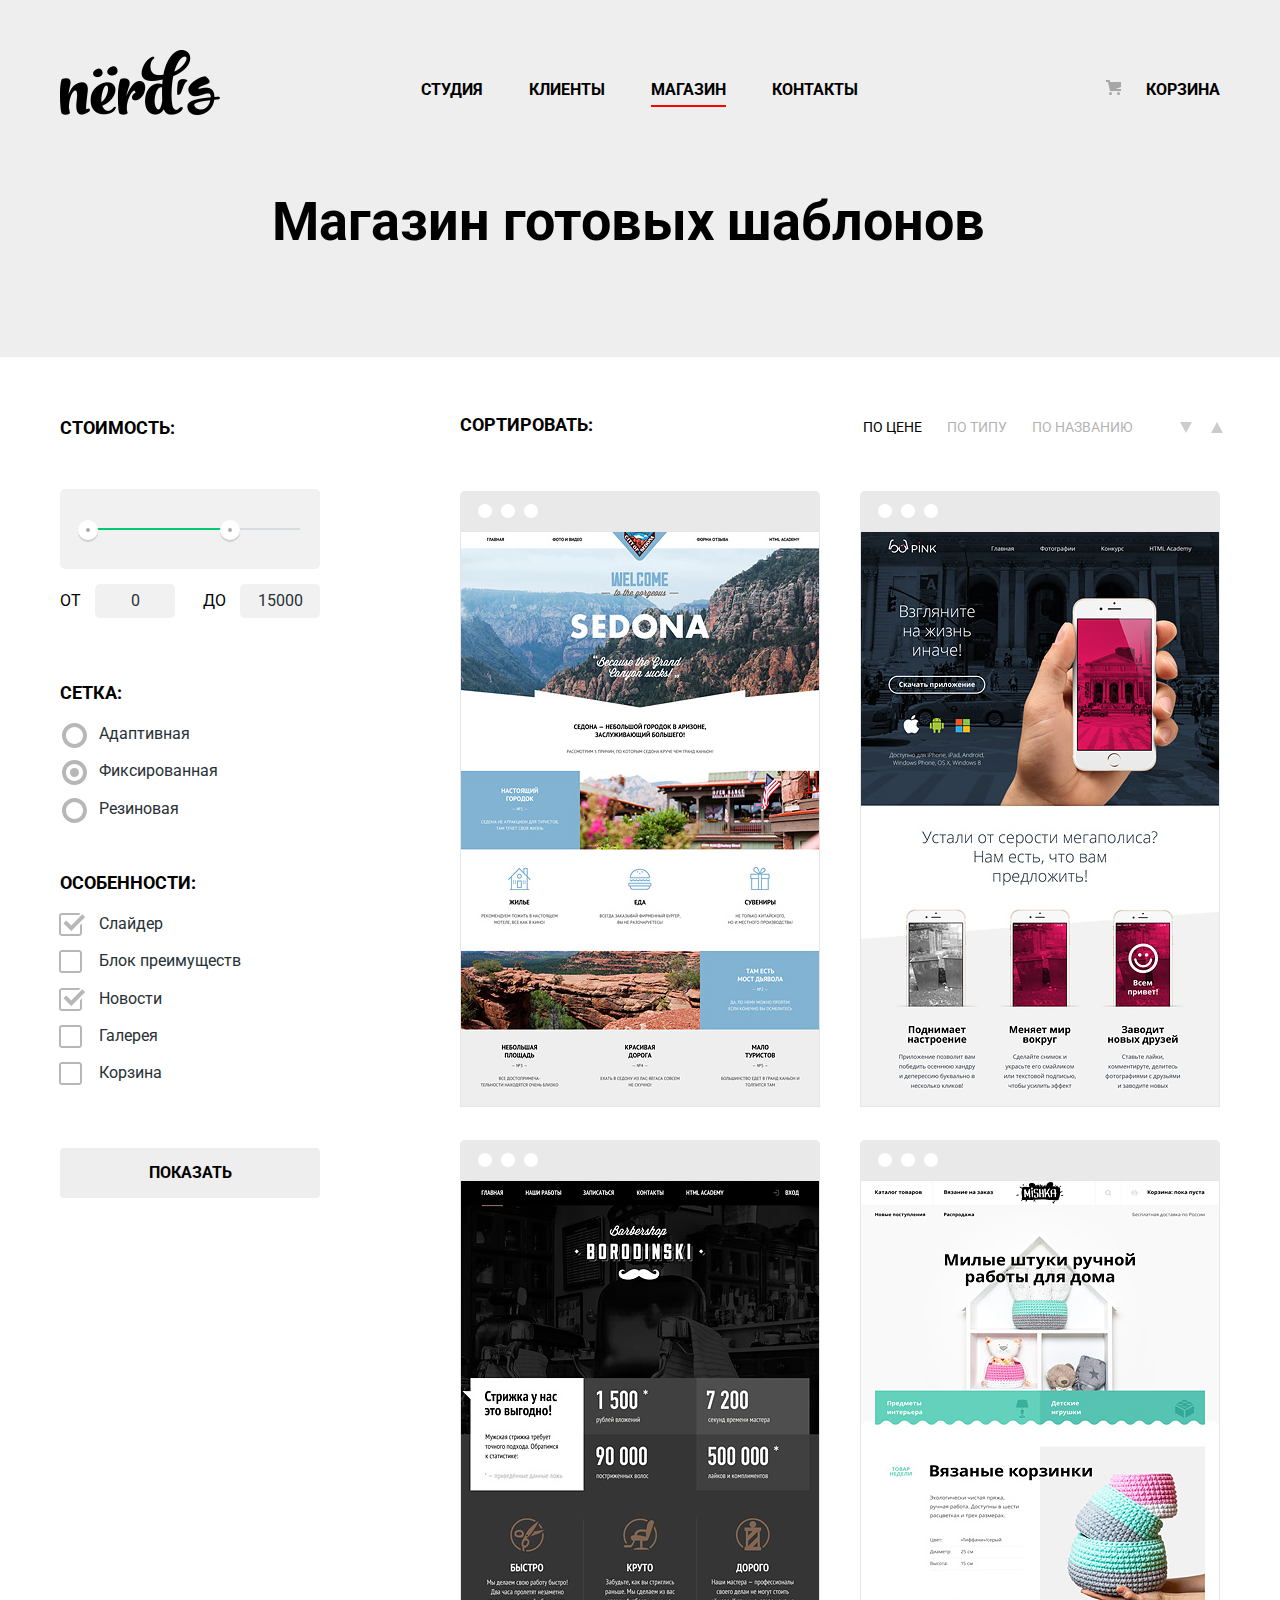
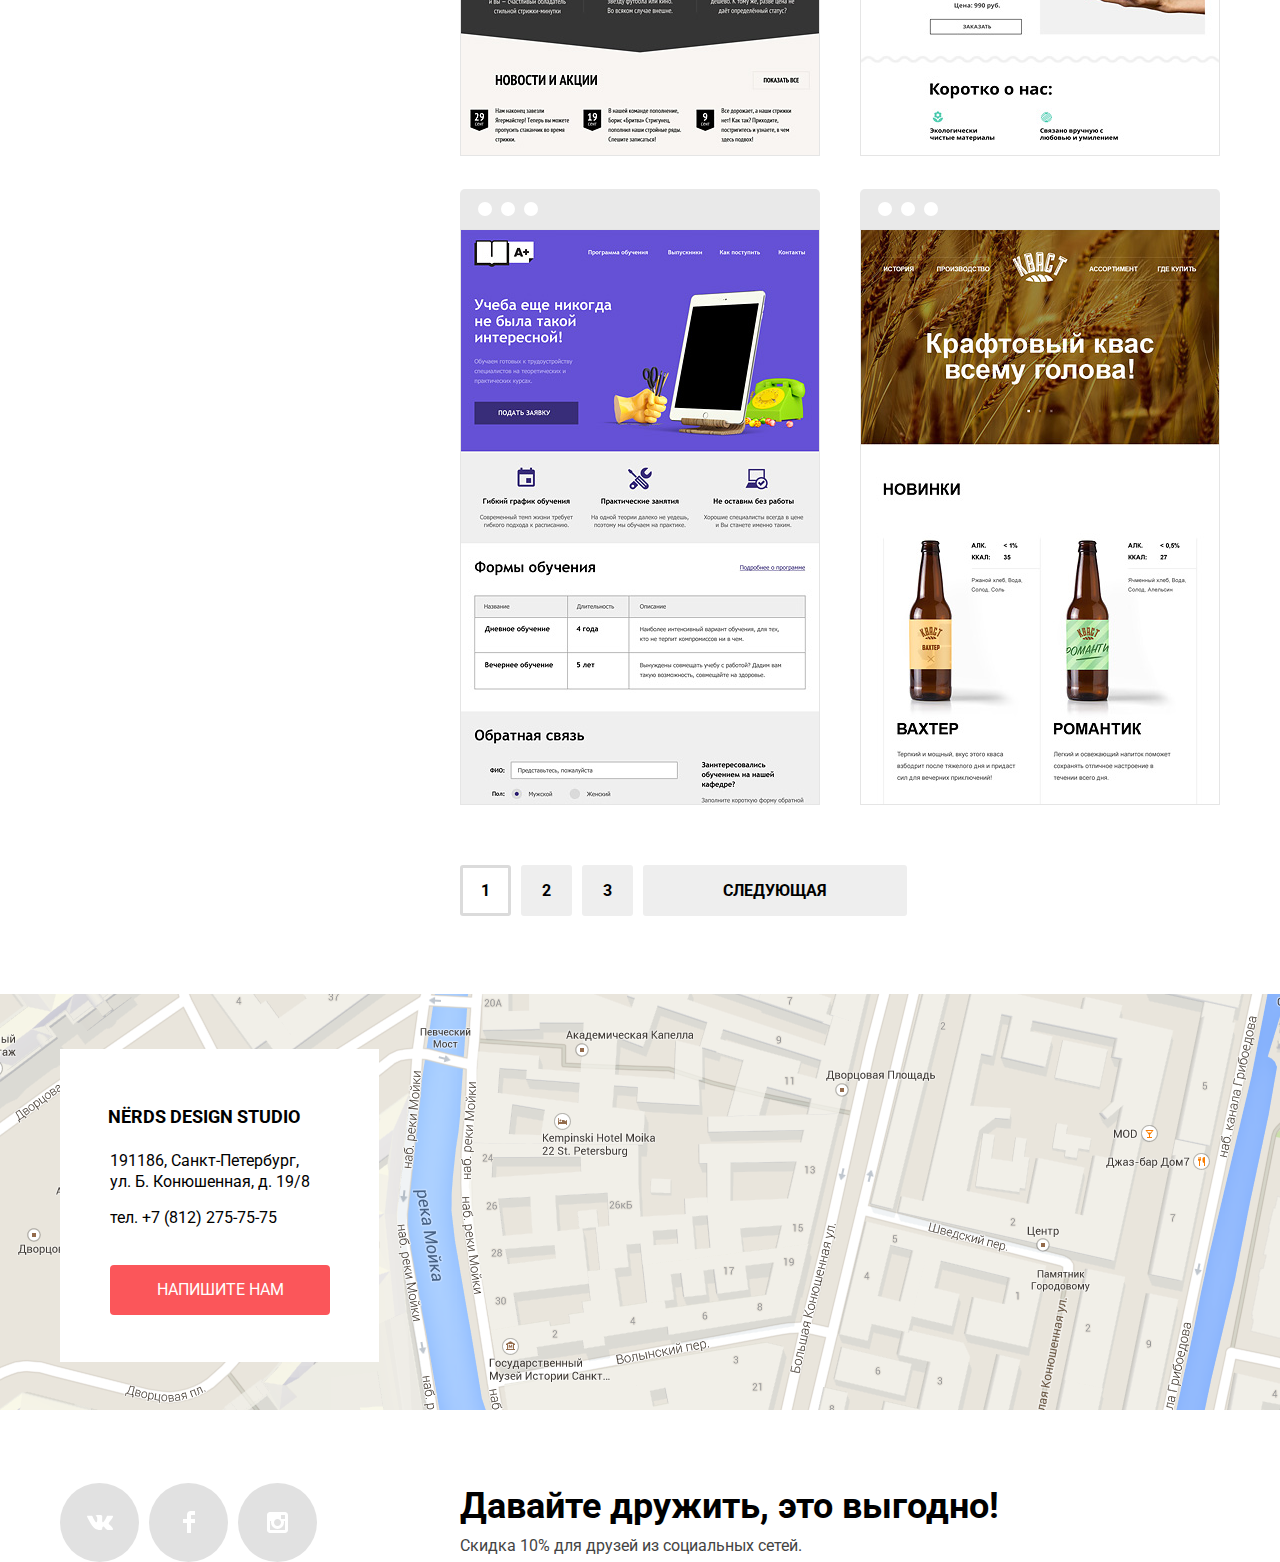
==== commit 2947b76d: "Исправления" ====
--- a/catalog.html
+++ b/catalog.html
@@ -3,7 +3,7 @@
 
 <head>
     <meta charset="utf-8">
-    <link href="https://fonts.googleapis.com/css?family=Roboto" rel="stylesheet">
+    <link href="https://fonts.googleapis.com/css?family=Roboto:400,500,700&amp;subset=cyrillic-ext" rel="stylesheet">
     <title>HTML Academy: Нёрдс Магазин</title>
     <meta http-equiv="Content-Type" content="text/html; charset=utf-8" />
      <link type="text/css" href="css/normalize.css" rel="stylesheet" media="all" />
@@ -20,7 +20,7 @@
         <header class="main-header template">
 
             <div class="main-header-logo">
-                <a class="site-logo">
+                <a class="site-logo" href="index.html">
                     <img src="img/nerds-logo.png" width="160" height="65" alt="Логотип компании «Нёрдс»">
                 </a>
             </div>
@@ -241,10 +241,13 @@
             </section>
         </div>
 
-        <section class="map-contacts">
-
-            <div class="info-map-box">
+    </main>
+    
+    <section class="map-contacts">
+            <div id = "map" class ="map"></div>
+            <div class = "template map-template">
                 <address class="info-map">
+                <div class = "contacts">
                     <h3>Nёrds Design Studio</h3>
 
                     <p>191186, Санкт-Петербург,
@@ -254,11 +257,12 @@
 
                     <a href="tel:+78122757575"> тел. +7 (812) 275-75-75</a>
                     <a href="#" class="map-btn btn">Напишите нам</a>
+                    </div>
                 </address>
             </div>
             
         </section>
-    </main>
+    
     <!-- Подвал с соцсетями и скидкой -->
      <footer class="page-footer template">
         
@@ -285,5 +289,58 @@
             <p>Скидка 10% для друзей из социальных сетей.</p>
         </div>
     </footer>
+    
+    <div class="popup-form-container">
+        <form action="post" class="popup-form">
+            <fieldset class="popup-form-field">
+                <legend class="popup-form-legend">Напишите нам</legend>
+
+                <div class="form-input">
+                    <div class="form-input-data">
+                        <label for="name" class="text-input">Ваше имя:</label>
+                        <input type="text" id="name" class="text-field" name="name" placeholder="Имя Фамилия" required>
+                    </div>
+
+                    <div class="form-input-data">
+                        <label for="name" class="text-input">Ваш email:</label>
+                        <input type="text" id="email" name="email" class="text-field" placeholder="email@example.com" required>
+                    </div>
+                </div>
+
+                <div class="form-message">
+                    <label for="message" class="text-input">Текст письма:</label>
+                    <textarea id="message" class="text-field" name="message" placeholder="В свободной форме" rows="7"></textarea>
+                </div>
+
+                <div class="send-form">
+                    <button type="submit" class="btn btn-form">Отправить</button>
+                </div>
+
+
+                <button type="button" class="close-cross">
+                    <span class="visually-hidden">Скрыть форму </span>
+                </button>
+            </fieldset>
+        </form>
+    </div>
+</body>
+<script>
+	var link = document.querySelector(".map-btn");
+	var popup = document.querySelector(".popup-form-container");
+    var close = document.querySelector(".close-cross");
+    var login = popup.querySelector("[name = name]");
+    
+	link.addEventListener("click", function(evt){
+		evt.preventDefault();
+		popup.classList.add("show");
+        login.focus();
+	});
+    
+    close.addEventListener("click", function(evt){
+		evt.preventDefault();
+        popup.classList.remove("show");
+    });
+	</script>
+    
 </body>
 </html>
--- a/css/style.css
+++ b/css/style.css
@@ -63,7 +63,8 @@
 
 .main-header {
     display: flex;
-    margin-bottom: -60px;
+    margin-bottom: -15px;
+    align-items: center;
 }
 
 .main-header-logo {
@@ -72,7 +73,8 @@
 
 .main-nav {
 
-    margin: -18px 140px 18px;
+    margin-left: 178px;
+    margin-top: 12px;
 
 
 }
@@ -81,13 +83,15 @@
     display: flex;
     flex-wrap: wrap;
     list-style-type: none;
+    margin: 0;
+    padding: 0;
 
 
 
 }
 
 .nav-element {
-    padding: 26px 0;
+
     margin-left: 23px;
     margin-right: 23px;
     text-decoration: none;
@@ -95,10 +99,9 @@
 }
 
 .cart {
-    padding: 23px 0;
     margin-left: auto;
-
     line-height: 34px;
+    margin-top: 10px;
 
 }
 
@@ -109,22 +112,9 @@
 
 }
 
-.site-navigation-current {
-    position: relative;
-}
-
-.site-navigation-current::after {
-    content: "";
-    position: absolute;
-    height: 2px;
-    width: 100%;
-    bottom: 21px;
-    left: 0;
-    background-color: #fb565a;
-}
+
 
 .nav-element a {
-    padding: 26px 0;
     font-size: 16px;
     line-height: 30px;
     text-transform: uppercase;
@@ -132,6 +122,11 @@
     transition: opacity 150ms, color 150ms;
     color: black;
     font-weight: bold;
+    display: inline-block;
+}
+
+.site-navigation-current {
+    border-bottom: 2px solid red;
 }
 
 .nav-element a[href]:hover,
@@ -141,6 +136,7 @@
 
 .nav-element a[href]:active {
     color: gray;
+
 }
 
 
@@ -230,7 +226,7 @@
 .slider-item:nth-child(1) {
     background-image: url("../img/slide1.png");
     background-repeat: no-repeat;
-    background-position: 93% 18px;
+    background-position: 93% 12px;
 }
 
 .slider-item:nth-child(2) {
@@ -630,7 +626,7 @@
 .clients {
     border-bottom: 2px solid #eeeeee;
     padding-left: 0;
-    margin-bottom: 70px;
+    margin-bottom: 50px;
 
 
 
@@ -649,61 +645,75 @@
 /* Карта */
 
 .map-contacts {
-    width: 1440px;
     background: url(../img/map.png) no-repeat 50% 50%;
-    margin-left: -140px;
     padding: 25px 0;
-}
-
-
-.info-map-box {
-
-    z-index: 1;
-    box-sizing: border-box;
-    width: 320px;
-    height: 310px;
-    padding: 55px;
-    background-color: #ffffff;
-    margin-bottom: 36px;
-    margin-left: 140px;
-    margin-top: 35px;
-
-
+    position: relative;
+    min-height: 416px;
+
+}
+
+
+
+
+
+}
+
+.map-template {
+    position: absolute;
+    top 0;
+    left: 50%;
+    transform: translateX(-50%);
 }
 
 .info-map {
     font-style: normal;
-    margin-top: -20px;
+    width: 230px;
+    background-color: #fff;
+    padding-top: 40px;
+    padding-bottom: 47px;
+    padding-left: 44px;
+    padding-right: 45px;
+    margin-top: 55px;
 }
 
 .info-map a {
     text-decoration: none;
+    margin-left: 2px;
 }
 
 .info-map h3 {
     text-transform: uppercase;
-    margin-bottom: 25px;
+    font-size: 18px;
+    margin-bottom: 24px;
 }
 
 .map-btn {
-    margin-top: 35px;
+    margin-top: 38px;
     padding: 16px 0;
     width: 220px;
-    margin-left: -5px;
+
 }
 
 .info-map p {
     line-height: 1.3;
+    margin-left: 2px;
+}
+
+
+.contacts {
+    margin-left: 4px;
+
+
 }
 
 /*Подвал*/
 
 .page-footer {
-    flex: 0 0 auto;
     display: flex;
     align-items: flex-start;
-    margin-top: 58px;
+    margin-top: 48px;
     margin-bottom: 78px;
+
 }
 
 
@@ -715,10 +725,9 @@
 }
 
 .discount {
-    display: flex;
-    flex-direction: column;
-    flex: 0 1 760px;
-    min-width: 560px;
+
+    width: 760px;
+
 }
 
 .discount h2 {
@@ -820,16 +829,22 @@
 }
 
 .popup-form {
-    z-index: 2;
     position: fixed;
-    margin-left: 500px;
     width: 960px;
     background-color: #ffffff;
     box-shadow:
         -45px 0 45px -40px rgba(0, 0, 0, 0.65),
         45px 0 45px -40px rgba(0, 0, 0, 0.65),
         0 14px 30px 2px rgba(0, 0, 0, 0.2);
-}
+    top: 50%;
+    left: 50%;
+    transform: translate(-50%, -50%);
+
+
+}
+
+
+
 
 .popup-form-container {
     display: none;
@@ -837,6 +852,7 @@
 
 .show {
     display: block;
+
 }
 
 .popup-form-legend {
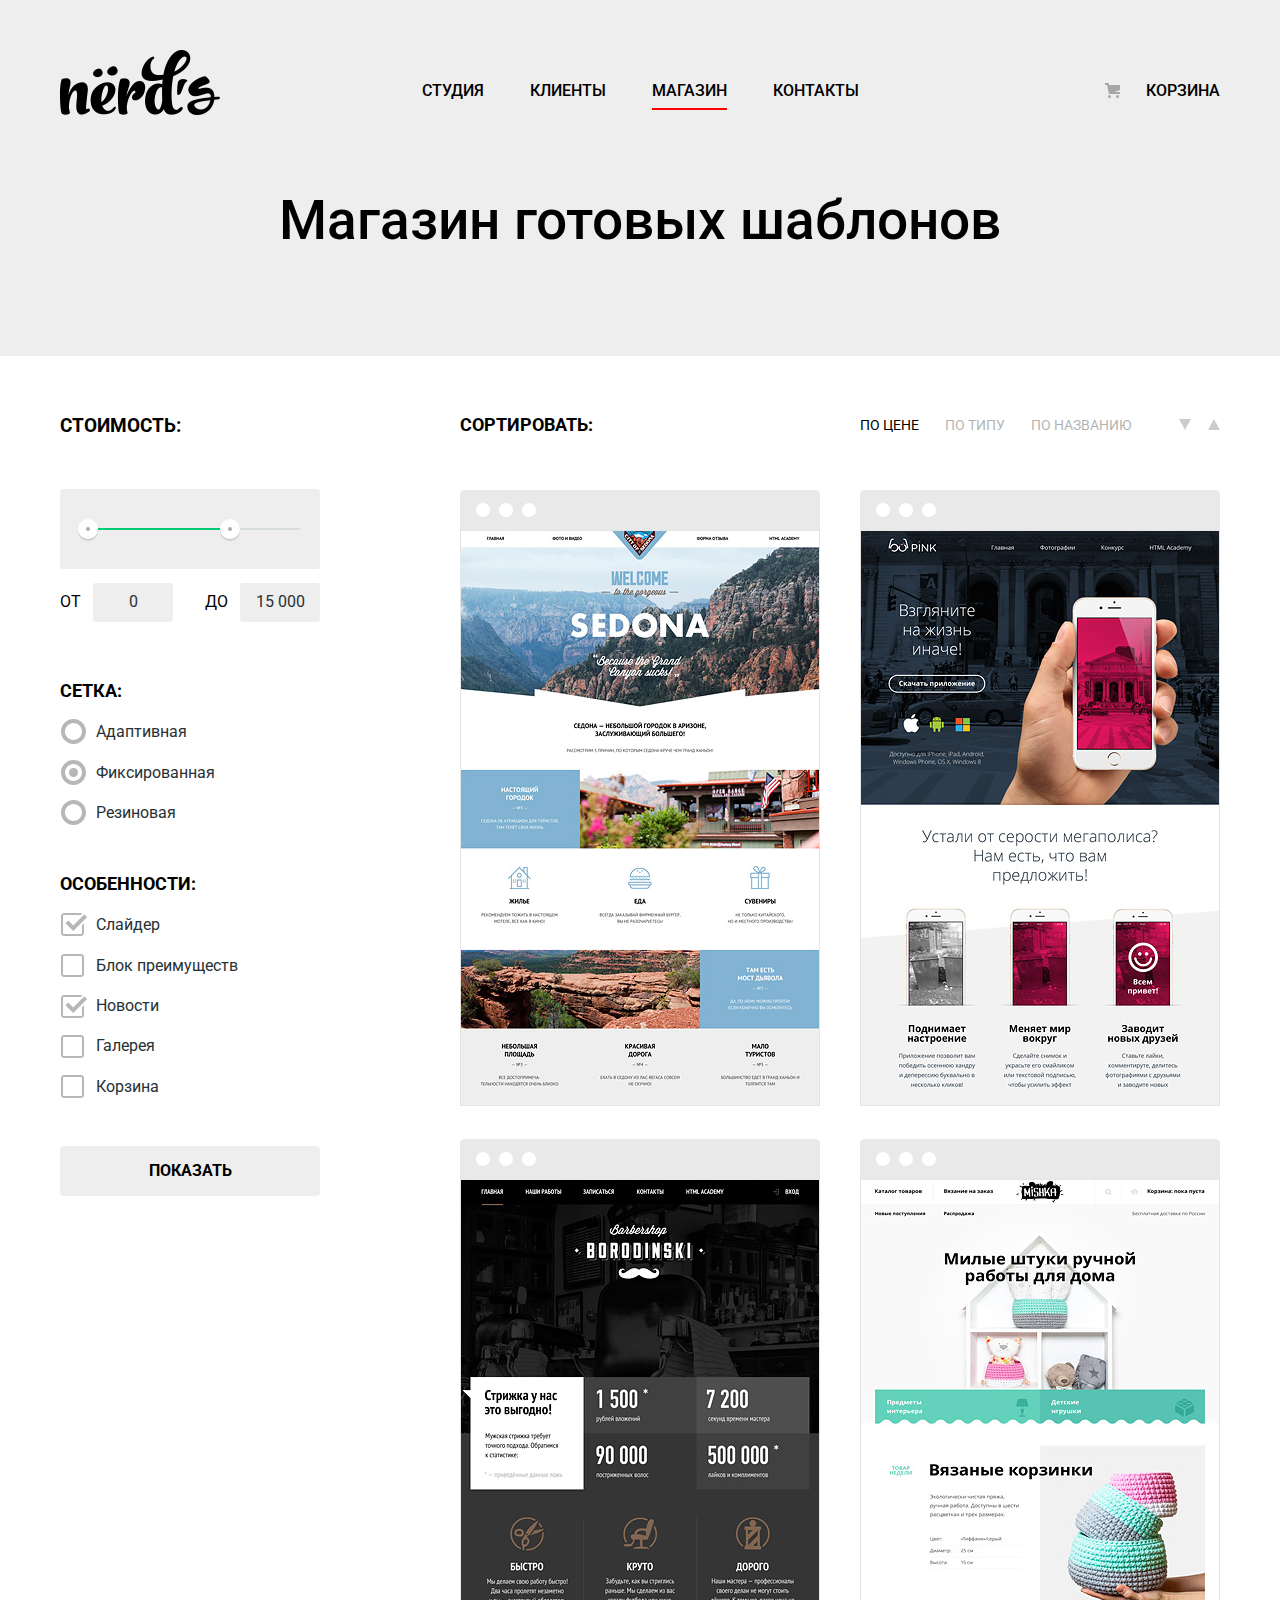
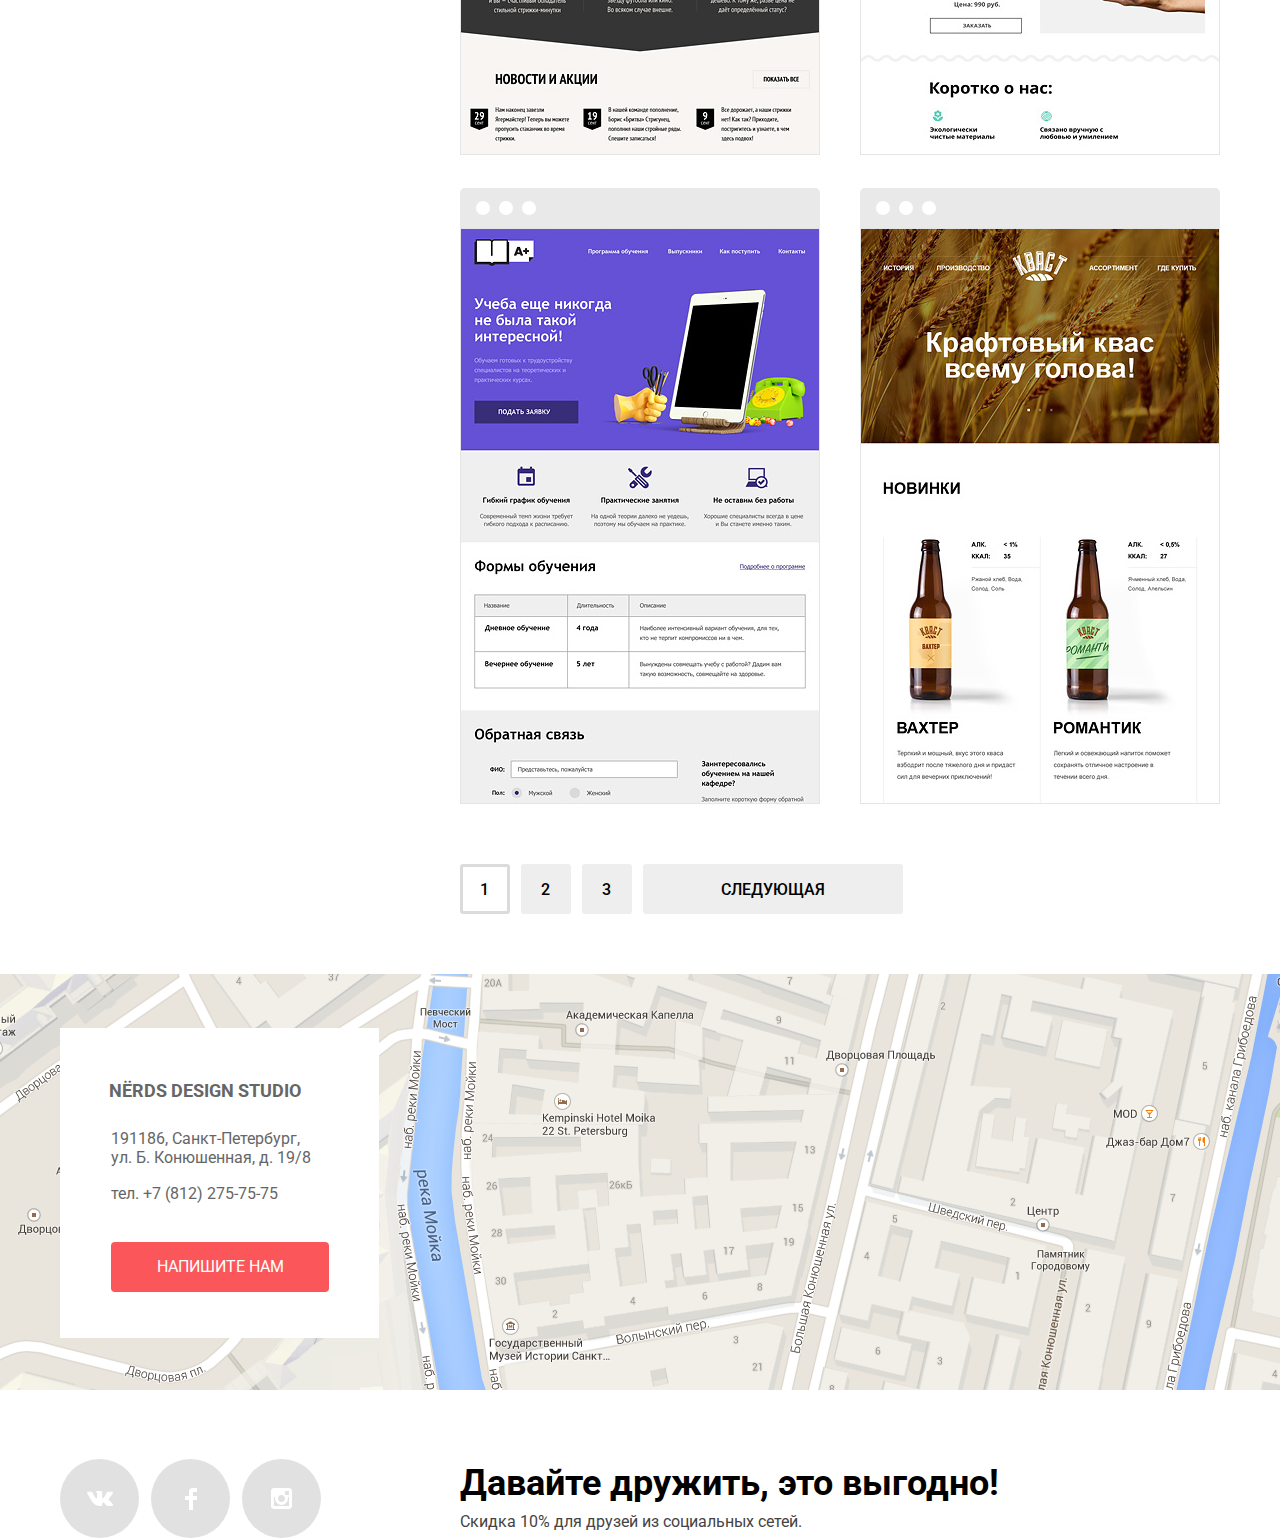
==== commit b4eb5a3f: "Интерактивная карта, анимация формы, фиксы" ====
--- a/catalog.html
+++ b/catalog.html
@@ -44,9 +44,9 @@
         </div>
     </div>
 
-    <main class="catalog-main">
-        <div class="catalog-grid template">
-            <section class="filters template">
+    <main class="template">
+        <div class="catalog-grid">
+            <section class="filters">
                 <h2 class="visually-hidden">Фильтр товаров</h2>
                 <form class="filter" method="get" action="https://echo.htmlacademy.ru">
                     <fieldset class="filter-item">
@@ -61,7 +61,7 @@
           </div>
           <div class="price-controls">
             <label class="min-price">от <input name="min-price" type="text" value="0"></label>
-            <label class="max-price">до <input name="max-price" type="text" value="15000"></label>
+            <label class="max-price">до <input name="max-price" type="text" value="15 000"></label>
           </div>
         </div>
       </fieldset>
@@ -95,11 +95,11 @@
                                 <label for="filter-advatage">Блок преимуществ</label>
                             </li>
                             <li class="filter-option">
-                                <input class="visually-hidden filter-input filter-input-checkbox" type="checkbox" name="news" id="filter-new" checked>
+                                <input class="visually-hidden filter-input filter-input-checkbox filter-new" type="checkbox" name="news" id="filter-new" checked>
                                 <label for="filter-new">Новости</label>
                             </li>
                             <li class="filter-option">
-                                <input class="visually-hidden filter-input filter-input-checkbox" type="checkbox" name="gallery" id="filter-gallery">
+                                <input class="visually-hidden filter-input filter-input-checkbox filter-gallery" type="checkbox" name="gallery" id="filter-gallery">
                                 <label for="filter-gallery">Галерея</label>
                             </li>
                             <li class="filter-option">
@@ -114,7 +114,7 @@
                 </form>
             </section>
 
-            <section class="catalog template">
+            <section class="catalog">
                 <div class="sorting">
                     <h2 class="sorting-heading">Сортировать:</h2>
                     <ul class="sorting-list">
@@ -156,7 +156,7 @@
                             <h3>Sedona</h3>
                             <p>Информационный сайт <br>
                                 для туристов</p>
-                            <a href="#" class="btn">9 900 РУБ.</a>
+                            <a href="#" class="btn info-btn">9 900 РУБ.</a>
                         </div>
                     </li>
 
@@ -168,7 +168,7 @@
                             <h3>Pink App</h3>
                             <p>Продуктовый лендинг <br>
                                 приложения для iOS и Android</p>
-                            <a href="#" class="btn">9 900 РУБ.</a>
+                            <a href="#" class="btn info-btn">9 900 РУБ.</a>
                         </div>
                     </li>
 
@@ -180,7 +180,7 @@
                             <h3>Barbershop</h3>
                             <p>Сайт салона красоты. <br>
                                 Для мужчин, да.</p>
-                            <a href="#" class="btn">9 900 РУБ.</a>
+                            <a href="#" class="btn info-btn">9 900 РУБ.</a>
                         </div>
                     </li>
 
@@ -192,7 +192,7 @@
                             <h3>Mishka</h3>
                             <p>Интернет-магазин <br>
                                 вязаных игрушек</p>
-                            <a href="#" class="btn">9 900 РУБ.</a>
+                            <a href="#" class="btn info-btn">9 900 РУБ.</a>
                         </div>
                     </li>
 
@@ -204,7 +204,7 @@
                             <h3>A Plus</h3>
                             <p>Лендинг курсов повышения <br>
                                 квалификации</p>
-                            <a href="#" class="btn">9 900 РУБ.</a>
+                            <a href="#" class="btn info-btn">9 900 РУБ.</a>
                         </div>
                     </li>
 
@@ -216,7 +216,7 @@
                             <h3>Кваст</h3>
                             <p>Промо-сайт производителя <br>
                                 крафтового кваса</p>
-                            <a href="#" class="btn">9 900 РУБ.</a>
+                            <a href="#" class="btn info-btn">9 900 РУБ.</a>
                         </div>
                     </li>
                 </ul>
@@ -243,9 +243,9 @@
 
     </main>
     
-    <section class="map-contacts">
-            <div id = "map" class ="map"></div>
-            <div class = "template map-template">
+  <section class="map-contacts">
+            <div id="map" class="map"></div>
+            <div class="template">
                 <address class="info-map">
                 <div class = "contacts">
                     <h3>Nёrds Design Studio</h3>
@@ -256,12 +256,11 @@
                     </p>
 
                     <a href="tel:+78122757575"> тел. +7 (812) 275-75-75</a>
-                    <a href="#" class="map-btn btn">Напишите нам</a>
+                    <a href="form.html" class="map-btn btn">Напишите нам</a>
                     </div>
                 </address>
             </div>
-            
-        </section>
+    </section>
     
     <!-- Подвал с соцсетями и скидкой -->
      <footer class="page-footer template">
@@ -323,24 +322,9 @@
             </fieldset>
         </form>
     </div>
+     <script src="https://api-maps.yandex.ru/2.1/?lang=ru_RU&amp;apikey=<ваш API-ключ>" type="text/javascript"></script>
+    <script src ="js/main.js"></script>
 </body>
-<script>
-	var link = document.querySelector(".map-btn");
-	var popup = document.querySelector(".popup-form-container");
-    var close = document.querySelector(".close-cross");
-    var login = popup.querySelector("[name = name]");
+
     
-	link.addEventListener("click", function(evt){
-		evt.preventDefault();
-		popup.classList.add("show");
-        login.focus();
-	});
-    
-    close.addEventListener("click", function(evt){
-		evt.preventDefault();
-        popup.classList.remove("show");
-    });
-	</script>
-    
-</body>
 </html>
--- a/css/style.css
+++ b/css/style.css
@@ -63,18 +63,24 @@
 
 .main-header {
     display: flex;
-    margin-bottom: -15px;
+    margin-bottom: -14px;
     align-items: center;
 }
 
 .main-header-logo {
     width: 160px;
 }
-
+.site-logo:hover{
+    opacity: 0.8;
+}
+
+.site-logo:active{
+    opacity: 0.4;
+}
 .main-nav {
 
-    margin-left: 178px;
-    margin-top: 12px;
+    margin-left: 179px;
+    margin-top: 16px; /*12*/
 
 
 }
@@ -100,15 +106,25 @@
 
 .cart {
     margin-left: auto;
-    line-height: 34px;
-    margin-top: 10px;
+    line-height: 30px;
+    margin-top: 12px;
+    
+    
 
 }
 
 .cart-link::before {
-
+    position: absolute;
     content: url(../img/cart.svg);
-    padding: 25px;
+    
+    right:100px;
+    top:65%;
+    transform: translateY(-50%);
+    
+    
+    
+    
+    
 
 }
 
@@ -121,11 +137,12 @@
     text-decoration: none;
     transition: opacity 150ms, color 150ms;
     color: black;
-    font-weight: bold;
+    font-weight: 500;
     display: inline-block;
 }
 
 .site-navigation-current {
+    padding-bottom: 2px;
     border-bottom: 2px solid red;
 }
 
@@ -147,7 +164,7 @@
     text-transform: uppercase;
     text-decoration: none;
     transition: opacity 250ms, color 250ms;
-    font-weight: bold;
+    font-weight:500;
 }
 
 .cart-link[href]:hover,
@@ -189,6 +206,7 @@
     width: 18px;
     height: 18px;
     padding: 8px;
+    
 
     border-radius: 50%;
     cursor: pointer;
@@ -226,7 +244,7 @@
 .slider-item:nth-child(1) {
     background-image: url("../img/slide1.png");
     background-repeat: no-repeat;
-    background-position: 93% 12px;
+    background-position: 93.2% 12px;
 }
 
 .slider-item:nth-child(2) {
@@ -324,7 +342,10 @@
     margin-bottom: 40px;
     padding: 0;
     padding-bottom: 20px;
+    padding-right: 60px;
     border-bottom: 2px solid #eeeeee;
+    box-sizing: border-box;
+    flex-wrap: wrap;
 }
 
 /*.services:after {
@@ -340,13 +361,12 @@
 .service-item {
     width: 300px;
     margin-bottom: 60px;
-    margin-right: 60px;
 }
 
 .service-item h3 {
     margin: 0;
-    margin-top: 16px;
-    margin-bottom: 16px;
+    margin-top: 18px;
+    margin-bottom: 13px;
     font-size: 24px;
     line-height: 36px;
     text-transform: uppercase;
@@ -355,7 +375,7 @@
 .service-item p {
     width: 260px;
     margin: 0;
-    margin-bottom: 30px;
+    margin-bottom: 32px;
     color: #283136;
 }
 
@@ -377,6 +397,14 @@
     cursor: pointer;
 }
 
+.service-btn{
+    box-sizing: border-box;
+    height: 50px;
+    width:160px;
+    padding-top: 17px;
+    font-weight: 500;
+    
+}
 .btn:hover {
     background-color: #e74246;
 }
@@ -420,10 +448,9 @@
 .about-us-main {
     display: flex;
     justify-content: space-between;
-    margin-bottom: 52px;
-    padding-bottom: 77px;
+    margin-bottom: 47px;
+    padding-bottom: 70px;
     border-bottom: 2px solid #eeeeee;
-    padding-left: 20px;
 
 
 
@@ -434,17 +461,16 @@
 .about-us {
     /*flex: 0 0 760px;*/
     width: 760px;
-    margin-left: -20px;
 
 }
 
 .about-us-slogan {
     margin: 0;
-    margin-bottom: 33px;
+    margin-bottom: 35px;
     padding-top: 35px;
     font-size: 45px;
-    line-height: 45px;
-    font-weight: bold;
+    line-height: 44px;
+    font-weight: 500;
 }
 
 .about-us-para {
@@ -461,7 +487,8 @@
 }
 
 .stats-heading {
-    margin-left: 37px;
+    text-align: center;
+    
 }
 
 .about-us-list {
@@ -473,7 +500,7 @@
 .about-us-element {
     position: relative;
     margin-bottom: 30px;
-    padding-left: 37px;
+    padding-left: 36px;
     color: #283136;
 }
 
@@ -484,8 +511,8 @@
 .about-us-element::before {
     content: "";
     position: absolute;
-    top: 50%;
-    left: 0;
+    top: 45%;
+    left: 1px;
     width: 25px;
     height: 2px;
     background-color: #fb565a;
@@ -494,19 +521,20 @@
 .about-us-info {
     /*flex: 0 0 380px;*/
     width: 380px;
+    box-sizing: border-box;
+    padding-left: 21px;
 
 }
 
 .about-us-logo {
     display: block;
-    margin-bottom: 39px;
-    margin-left: 20px;
+    margin-bottom: 40px;
+    
 }
 
 .stats {
     display: flex;
-    margin-left: 20px;
-    margin-top: 42px;
+    margin-top: 39px;
 }
 
 .stats-column {
@@ -515,7 +543,9 @@
     align-items: flex-start;
     margin-right: 10px;
 }
-
+.stats-column p{
+    line-height: 1.13
+}
 .about-us__col:last-of-type {
     margin-right: 0;
 }
@@ -533,7 +563,8 @@
     line-height: 45px;
     font-weight: 700;
     margin: 0;
-    margin-bottom: 18px;
+    margin-top: 5px;
+    margin-bottom: 24px;
 }
 
 .stats-column .percent {
@@ -558,10 +589,11 @@
     flex-wrap: wrap;
     justify-content: space-between;
     margin: 0;
-    margin-bottom: 0;
+    margin-bottom: 5px;
     padding: auto;
-    padding-bottom: 41px;
-    margin-left: 20px;
+    padding-bottom: 34px;
+    
+    
     list-style-type: none;
 }
 
@@ -578,7 +610,7 @@
     width: 2px;
     height: 52px;
     right: -20px;
-    top: 50%;
+    top: 45%;
     transform: translateY(-50%);
     background-color: #eeeeee;
 }
@@ -589,44 +621,30 @@
     justify-content: center;
     align-items: center;
     width: 260px;
-    margin-left: -55px;
+    margin-left: -39px;
     height: 90px;
     opacity: 0.5;
     transition: opacity 200ms;
 }
-
-.client1:hover,
-.client1:focus {
-    background: url("../img/logo-1.png") no-repeat 50% 50%;
-    opacity: 1;
-}
-
-.client2:hover,
-.client2:focus {
-    background: url("../img/logo-2.png") no-repeat 50% 50%;
-    opacity: 1;
-}
-
-.client3:hover,
-.client3:focus {
-    background: url("../img/logo-3.png") no-repeat 50% 50%;
-    opacity: 1;
-}
-
-.client4:hover,
-.client4:focus {
-    background: url("../img/logo-4.png") no-repeat 50% 50%;
-    opacity: 1;
+.client1{
+    padding-top: 4px
+}
+.client4{
+    padding-top: 2px; 
 }
 
 .clients-link:active {
     opacity: 0.1;
 }
 
+.clients-link:hover,
+.clients-link:focus{
+   opacity: 1; 
+}
 .clients {
     border-bottom: 2px solid #eeeeee;
     padding-left: 0;
-    margin-bottom: 50px;
+    margin-bottom: 55px;
 
 
 
@@ -652,28 +670,25 @@
 
 }
 
-
-
-
-
-}
-
-.map-template {
-    position: absolute;
-    top 0;
-    left: 50%;
-    transform: translateX(-50%);
+.map{
+    width: 100%;
+    height: 416px;
+    border:none;
+    position: absolute;
+    
 }
 
 .info-map {
     font-style: normal;
     width: 230px;
     background-color: #fff;
-    padding-top: 40px;
-    padding-bottom: 47px;
+    padding-top: 35px;
+    padding-bottom: 46px;
     padding-left: 44px;
     padding-right: 45px;
-    margin-top: 55px;
+    margin-top: 54px;
+    position: absolute;
+    
 }
 
 .info-map a {
@@ -684,25 +699,29 @@
 .info-map h3 {
     text-transform: uppercase;
     font-size: 18px;
-    margin-bottom: 24px;
+    margin-bottom: 27px;
 }
 
 .map-btn {
+    
     margin-top: 38px;
     padding: 16px 0;
-    width: 220px;
+    width: 218px;
 
 }
 
 .info-map p {
-    line-height: 1.3;
+    line-height: 1.2;
     margin-left: 2px;
+    color: #666666;
+    padding-bottom: 2px;
 }
 
 
 .contacts {
-    margin-left: 4px;
-
+    margin-left: 5px;
+    color: #666666;
+    
 
 }
 
@@ -711,7 +730,7 @@
 .page-footer {
     display: flex;
     align-items: flex-start;
-    margin-top: 48px;
+    margin-top: 44px;
     margin-bottom: 78px;
 
 }
@@ -733,9 +752,9 @@
 .discount h2 {
     margin: 0;
     padding: 0;
-    margin-bottom: 6px;
+    margin-bottom: 4px;
     font-size: 36px;
-    line-height: 1.3;
+    line-height: 48px;
 }
 
 .discount p {
@@ -762,7 +781,7 @@
 }
 
 .soc-item:not(:last-of-type) {
-    margin-right: 10px;
+    margin-right: 12px;
 }
 
 .social-button {
@@ -828,7 +847,9 @@
     box-shadow: inset 0px 3px 0px 0px rgba(0, 1, 1, 0.1);
 }
 
-.popup-form {
+
+
+.popup-form-container {
     position: fixed;
     width: 960px;
     background-color: #ffffff;
@@ -839,11 +860,27 @@
     top: 50%;
     left: 50%;
     transform: translate(-50%, -50%);
-
-
-}
-
-
+    
+
+
+}
+
+@keyframes popup-open {
+  0% {
+    transform: translate(-50%, 100%);
+    
+  }
+
+  50% {
+    transform: translate(-50%, -65%);
+    
+  }
+
+  100% {
+    transform: translate(-50%, -50%);
+    
+  }
+}
 
 
 .popup-form-container {
@@ -852,9 +889,37 @@
 
 .show {
     display: block;
-
-}
-
+animation: popup-open 750ms ease;
+}
+
+
+.modal-error {
+  animation: shake 0.8s ease;
+    
+}  
+@keyframes shake {
+  0%,
+  100% {
+    transform: translate(-50%, -50%);
+  }
+
+  10%,
+  30%,
+  50%,
+  70%,
+  90% {
+    transform: translate(-45%, -50%);
+  }
+
+  20%,
+  40%,
+  60%,
+  80% {
+    transform: translate(-55%, -50%);
+  }
+}
+
+ 
 .popup-form-legend {
     float: left;
     margin: 0;
@@ -918,22 +983,30 @@
     color: #444444;
     background-color: transparent;
     resize: none;
-    transition: background-color 250ms, border 250ms;
+    outline: none;
+   
 }
 
 .text-field:hover {
-    border-color: rgba(68, 68, 68, 0.5);
-}
-
+    border-color: #b4b9bb;
+}
+
+
+.text-field:focus::placeholder,
+.text-field:focus{
+    border-color:#000000;
+    color:#000000;
+    
+}
 .text-field:invalid {
     border-color: #e74246;
-
-}
-
-.text-field:invalid::placeholder {
     color: #e74246;
-
-}
+}
+
+/*.text-field:invalid::placeholder {
+    color: #e74246;
+
+}*/
 
 .btn-form {
     width: 260px;
@@ -988,7 +1061,7 @@
     display: flex;
     justify-content: space-between;
     margin-top: 40px;
-    margin-left: -80px;
+    /*margin-left: -80px;*/
 
 }
 
@@ -1000,43 +1073,45 @@
 }
 
 .catalog-name {
-    width: 100%;
+    
     margin-left: auto;
     margin-right: auto;
-    padding-left: 0;
-    padding-right: 0px;
-    padding-bottom: 68px;
-    padding-top: 50px;
-    margin-left: -12px;
-    font-weight: 800;
+    
+    padding-bottom: 67px;
+    padding-top: 33px;
     margin-bottom: 30px;
+    margin-top: 14px;
+   
+    
+}
+
+
+.catalog-name h1 {
+    font-size: 55px;
+    font-weight: 500;
     text-align: center;
-}
-
-
-.catalog-name h1 {
-    font-size: 54px;
 }
 
 /*Ползунок*/
 
 .filter-item {
     padding: 0;
-    margin-bottom: 0 border: none;
+    margin: 0;
+    border: none;
 
     width: 260px;
-    margin: 50px auto;
-    margin-bottom: 65px;
+    /*margin: 50px auto;*/
+    margin-bottom: 59px;
 }
 
 .range-filter {
     width: 260px;
-    margin-top: 49px;
+    margin-top: 51px;
 }
 
 .filter-item legend {
-    font-size: 18px;
-    line-height: 24px;
+    font-size: 19px;
+    line-height: 25px;
     text-transform: uppercase;
     font-weight: 700;
 }
@@ -1045,14 +1120,14 @@
     position: relative;
 
     height: 41px;
-    margin-bottom: 15px;
+    margin-bottom: 14px;
     padding-top: 39px;
     padding-right: 20px;
     padding-left: 20px;
 
-    background-color: #f1f1f1;
-
-    border-radius: 5px;
+    background-color: #eeeeee;
+
+    border-radius: 3px;
 }
 
 .range-controls .scale {
@@ -1070,7 +1145,7 @@
 
 .range-controls .toggle {
     position: absolute;
-    top: 31px;
+    top: 30px;
     left: 0;
 
     width: 4px;
@@ -1106,8 +1181,8 @@
 
 .price-controls input {
     width: 60px;
-    padding: 8px 10px;
-    margin-left: 10px;
+    padding: 10px 10px;
+    margin-left: 8px;
 
     font-family: Roboto, Arial, sans-serif;
     font-size: 16px;
@@ -1115,8 +1190,8 @@
     color: #283136;
 
     border: none;
-    border-radius: 5px;
-    background: #f1f1f1;
+    border-radius: 3px;
+    background: #eeeeee;
 }
 
 .max-price {
@@ -1125,30 +1200,33 @@
 
 /*Фильтры и сортировка*/
 .filters {
-    margin-left: 20px;
-    margin-top: -46px;
+    /*margin-left: 20px;*/
+   /* margin-top: -46px;*/
+    padding-top: 17px;
 
 }
 
 .filter {
-    margin-top: 65px;
-    margin-left: 20px;
+    margin: 0;
+    padding: 0;
 
 
 }
 
 .filter-list {
     font-size: 16px;
-    padding-left: 39px;
-    margin-top: 8px;
+    padding-left: 36px;
+    margin-top: 9px;
     list-style-type: none;
     color: #283136;
+    margin-bottom: 51px;
 
 
 }
 
 .filter-list li {
-    margin-bottom: 19px;
+    margin-bottom: 22px;
+    
 }
 
 .filter-field {
@@ -1164,22 +1242,86 @@
     font-weight: bold;
 }
 
-
+.slider-legend{
+   font-size: 28px;
+}
 
 .filter-option label {
     position: relative;
-
     display: block;
-
     cursor: pointer;
     user-select: none;
+    
+   
 }
 
 .filter-input-checkbox + label::before {
     content: "";
     opacity: 0.4;
     position: absolute;
-    left: -40px;
+    left: -35px;
+    top: -3px;
+    width: 26px;
+    height: 23px;
+    background-image: url("../img/checkbox-off.svg");
+    background-repeat: no-repeat;
+    background-position: 0 0;
+
+
+}
+
+
+.filter-input-checkbox:checked + label::before {
+    content: "";
+    opacity: 0.4;
+    position: absolute;
+    top: -3px;
+    left: -35px;
+    width: 26px;
+    height: 23px;
+
+
+    background-image: url("../img/checkbox-on.svg");
+    background-repeat: no-repeat;
+    background-position: 0 0;
+}
+
+
+
+.filter-input-checkbox:checked + label:hover::before {
+    content: "";
+    position: absolute;
+    top: -3px;
+    left: -35px;
+    width: 26px;
+    height: 23px;
+    background-image: url("../img/checkbox-on.svg");
+    background-repeat: no-repeat;
+    background-position: 0 0;
+    opacity: 1;
+}
+
+.filter-input-checkbox + label:hover::before {
+    content: "";
+    position: absolute;
+    top: -3px;
+    left: -35px;
+    width: 26px;
+    height: 23px;
+    background-image: url("../img/checkbox-off.svg");
+    background-repeat: no-repeat;
+    background-position: 0 0;
+    opacity: 1;
+}
+
+/**************************************************/
+
+
+.filter-new + label::before {
+    content: "";
+    opacity: 0.4;
+    position: absolute;
+    left: -35px;
     top: -2px;
     width: 26px;
     height: 23px;
@@ -1191,12 +1333,12 @@
 }
 
 
-.filter-input-checkbox:checked + label::before {
+.filter-new:checked + label::before {
     content: "";
     opacity: 0.4;
     position: absolute;
     top: -2px;
-    left: -40px;
+    left: -35px;
     width: 26px;
     height: 23px;
 
@@ -1208,11 +1350,11 @@
 
 
 
-.filter-input-checkbox:checked + label:hover::before {
+.filter-new:checked + label:hover::before {
     content: "";
     position: absolute;
     top: -2px;
-    left: -40px;
+    left: -35px;
     width: 26px;
     height: 23px;
     background-image: url("../img/checkbox-on.svg");
@@ -1221,11 +1363,11 @@
     opacity: 1;
 }
 
-.filter-input-checkbox + label:hover::before {
+.filter-new + label:hover::before {
     content: "";
     position: absolute;
     top: -2px;
-    left: -40px;
+    left: -35px;
     width: 26px;
     height: 23px;
     background-image: url("../img/checkbox-off.svg");
@@ -1234,13 +1376,78 @@
     opacity: 1;
 }
 
+/****************************************************/
+
+
+.filter-gallery + label::before {
+    content: "";
+    opacity: 0.4;
+    position: absolute;
+    left: -35px;
+    top: -2px;
+    width: 26px;
+    height: 23px;
+    background-image: url("../img/checkbox-off.svg");
+    background-repeat: no-repeat;
+    background-position: 0 0;
+
+
+}
+
+
+.filter-gallery:checked + label::before {
+    content: "";
+    opacity: 0.4;
+    position: absolute;
+    top: -2px;
+    left: -35px;
+    width: 26px;
+    height: 23px;
+
+
+    background-image: url("../img/checkbox-on.svg");
+    background-repeat: no-repeat;
+    background-position: 0 0;
+}
+
+
+
+.filter-gallery:checked + label:hover::before {
+    content: "";
+    position: absolute;
+    top: -2px;
+    left: -35px;
+    width: 26px;
+    height: 23px;
+    background-image: url("../img/checkbox-on.svg");
+    background-repeat: no-repeat;
+    background-position: 0 0;
+    opacity: 1;
+}
+
+.filter-gallery + label:hover::before {
+    content: "";
+    position: absolute;
+    top: -2px;
+    left: -35px;
+    width: 26px;
+    height: 23px;
+    background-image: url("../img/checkbox-off.svg");
+    background-repeat: no-repeat;
+    background-position: 0 0;
+    opacity: 1;
+}
+
+
+/**************************************************/
+
 /* радио*/
 .filter-input-radio:checked + label::before {
     content: "";
     opacity: 0.4;
     position: absolute;
-    top: -2px;
-    left: -37px;
+    top: -4px;
+    left: -35px;
     width: 25px;
     height: 25px;
 
@@ -1255,8 +1462,8 @@
     content: "";
     opacity: 0.4;
     position: absolute;
-    top: -2px;
-    left: -37px;
+    top: -4px;
+    left: -35px;
     width: 25px;
     height: 25px;
 
@@ -1270,8 +1477,8 @@
 .filter-input-radio:checked + label:hover::before {
     content: "";
     position: absolute;
-    top: -2px;
-    left: -37px;
+    top: -4px;
+    left: -35px;
     width: 25px;
     height: 25px;
     background-image: url("../img/radio-on.svg");
@@ -1283,8 +1490,8 @@
 .filter-input-radio + label:hover::before {
     content: "";
     position: absolute;
-    top: -2px;
-    left: -37px;
+    top: -4px;
+    left: -35px;
     width: 25px;
     height: 25px;
     background-image: url("../img/radio-off.svg");
@@ -1294,7 +1501,7 @@
 }
 
 .filter-list .filter-option:last-of-type {
-    margin-bottom: 55px;
+    /*margin-bottom: 53px;*/
 }
 
 .grey {
@@ -1304,7 +1511,9 @@
     color: black;
     font-weight: bold;
     margin-left: 0;
-    margin-top: 10px;
+    margin-top: -1px;
+    
+    
 }
 
 .grey:hover {
@@ -1318,20 +1527,18 @@
 }
 
 .catalog {
-    margin-left: 60px;
+    /*margin-left: 60px;*/
     width: 760px;
-    margin-bottom: 45px;
-    margin-top: 5px
+    margin-bottom: 8px;
 }
 
 
 .sorting {
     display: flex;
-    position: relative;
     flex-wrap: wrap;
     align-items: center;
-    margin-bottom: 42px;
-    left: 40px;
+    padding-top: 7px;
+    margin-bottom: 43px;
 }
 
 .sorting-heading {
@@ -1346,15 +1553,14 @@
 .sorting-list {
     display: flex;
     flex-wrap: wrap;
-    margin: 0;
-    padding: 0;
+    margin-top: 0;
+    margin-bottom: 0;
     list-style-type: none;
 }
 
 .sorting-element {
-    margin-right: 25px;
-    padding-top: 16px;
-    padding-bottom: 13px;
+    margin-right: 26px;
+    
 }
 
 .sorting-link {
@@ -1408,8 +1614,8 @@
 .up::before {
     border-width: 0 6px 11px 6px;
     border-color: transparent transparent #000000 transparent;
-    margin-left: 12px;
-    margin-top: 4px;
+    margin-left: 9px;
+    margin-top: 2px;
 }
 
 
@@ -1419,8 +1625,8 @@
     border-style: solid;
     border-width: 11px 6px 0 6px;
     border-color: #000000 transparent transparent transparent;
-    margin-left: 12px;
-    margin-top: 4px;
+    margin-left: 11px;
+    margin-top: 2px;
 }
 
 
@@ -1443,6 +1649,7 @@
     margin-bottom: 28px;
     list-style-type: none;
     width: 760px;
+    padding:0;
 
 
 }
@@ -1472,7 +1679,7 @@
     height: 40px;
     top: 0;
     border-radius: 5px 5px 0 0;
-    background: #e9e9e9 url("data:image/svg+xml;utf8,%3Csvg xmlns='http://www.w3.org/2000/svg' fill='%23fff'%3E%3Ccircle r='7' cx='25' cy='50%'/%3E%3Ccircle r='7' cx='48' cy='50%'/%3E%3Ccircle r='7' cx='71' cy='50%25'/%3E%3C/svg%3E%0A");
+    background: #e9e9e9 url("data:image/svg+xml;utf8,%3Csvg xmlns='http://www.w3.org/2000/svg' fill='%23fff'%3E%3Ccircle r='7' cx='23' cy='50%'/%3E%3Ccircle r='7' cx='46' cy='50%'/%3E%3Ccircle r='7' cx='69' cy='50%25'/%3E%3C/svg%3E%0A");
     transition: opacity 100ms ease-in;
 }
 
@@ -1493,13 +1700,20 @@
     position: absolute;
     width: 360px;
     bottom: 0;
-    padding-top: 25px;
-    padding-bottom: 45px;
+    padding-top: 14px;
+    padding-bottom: 43px;
     background-color: #eeeeee;
     opacity: 0;
     transition: opacity 150ms ease-in;
     margin: 0 auto;
     text-align: center;
+    
+}
+.info-btn{
+ box-sizing: border-box;
+ width: 200px;
+ margin-top: 14px;
+
 }
 
 .catalog-item:hover .popup-info,
@@ -1508,7 +1722,15 @@
 }
 
 .popup-info h3 {
-    margin-bottom: 15px;
+    font-size: 18px;
+    padding-top: 0;
+    margin-bottom: 20px;
+    text-transform: uppercase;
+}
+.popup-info p{
+    color:#666666;
+    line-height: 1.13;
+    padding-left: 4px;
 }
 
 /*Страницы*/
@@ -1516,15 +1738,14 @@
 
     display: flex;
     flex-wrap: wrap;
-    margin-left: 40px;
+    /*margin-left: 40px;*/
     padding: 0;
     list-style-type: none;
-    margin-bottom: -3px;
 }
 
 .pages-element {
     padding: 16px 0;
-    margin-right: 10px;
+    margin-right: 11px;
     margin-bottom: 10px;
 }
 
@@ -1533,11 +1754,12 @@
 }
 
 .pages-link {
-    padding: 16px 21px;
+    padding: 16px 21px 15px 20px;
+    
     border-radius: 3px;
     font-size: 16px;
     line-height: 18px;
-    font-weight: bold;
+    font-weight: 500;
     text-decoration: none;
     background-color: #eeeeee;
 }
@@ -1559,7 +1781,7 @@
 }
 
 .pages-next {
-    padding-left: 80px;
-    padding-right: 80px;
+    padding-left: 78px;
+    padding-right: 78px;
     text-transform: uppercase;
 }
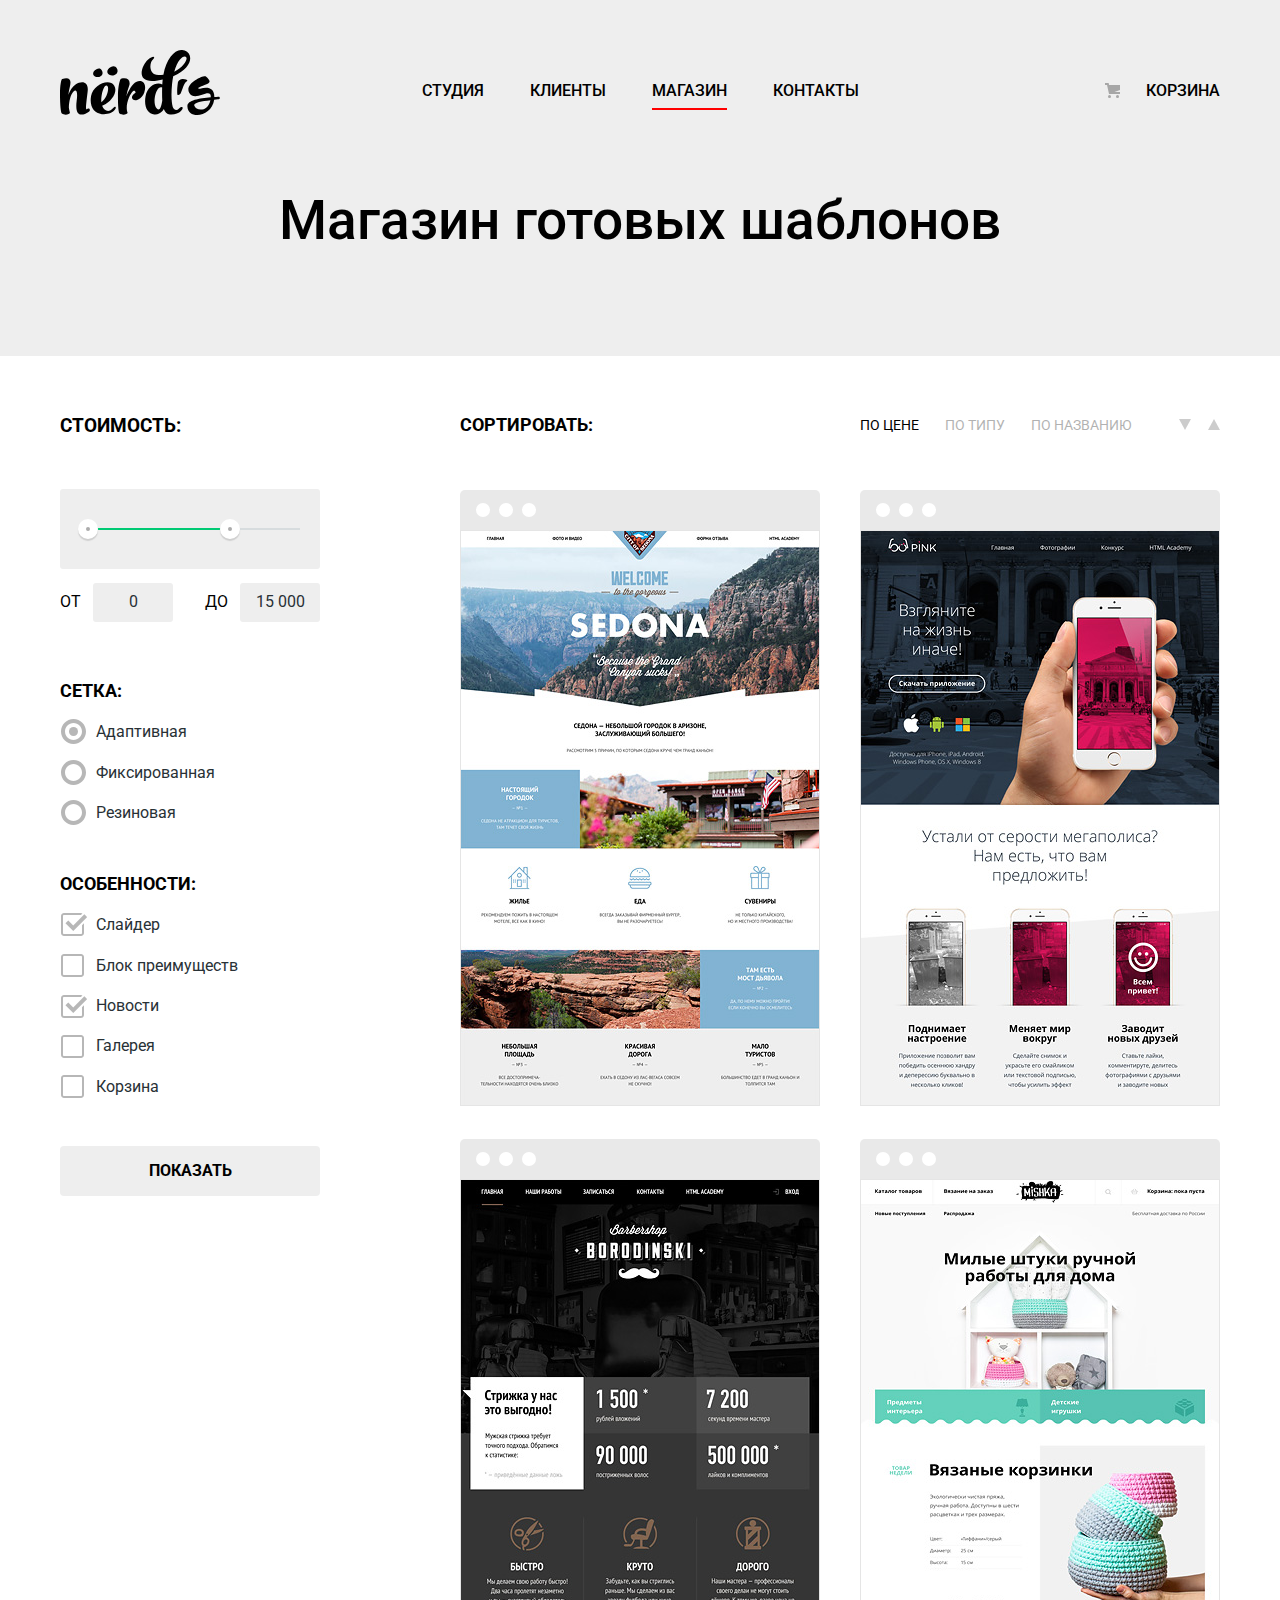
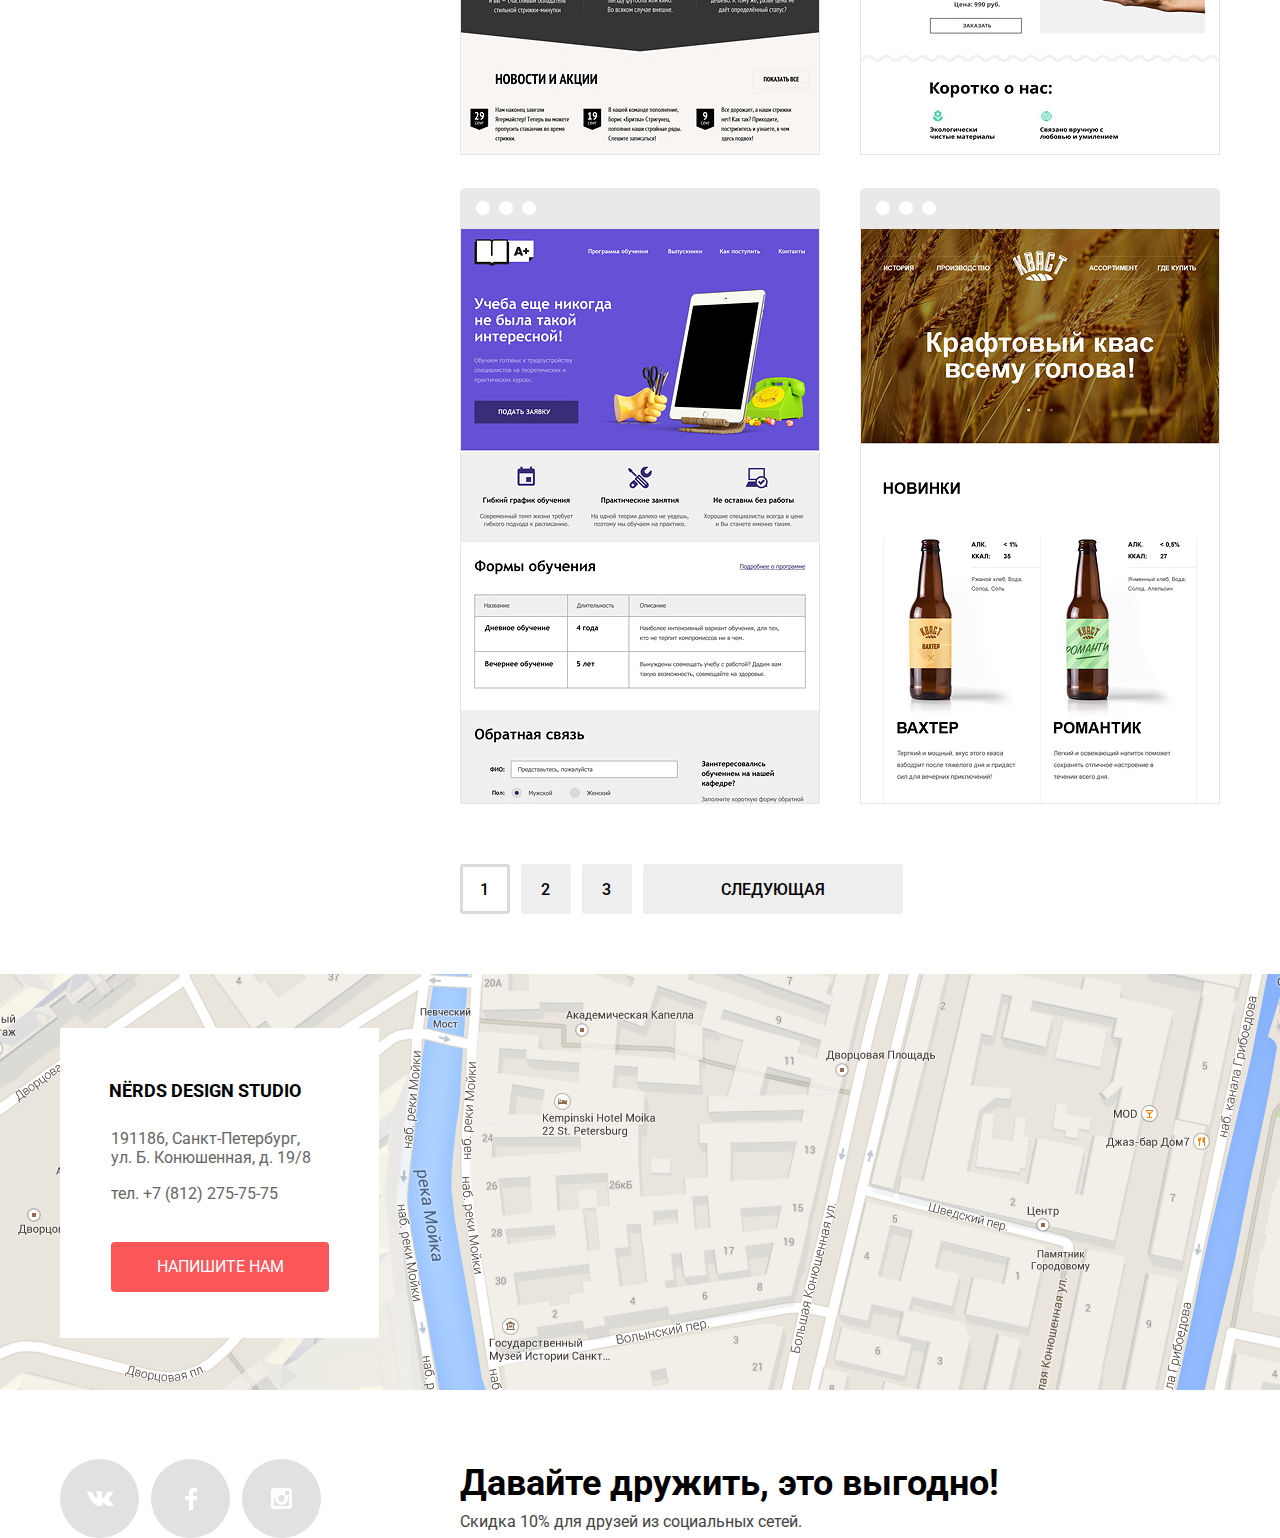
==== commit 5dde71b6: "Минимизация, фиксы" ====
--- a/catalog.html
+++ b/catalog.html
@@ -1,17 +1,13 @@
 <!DOCTYPE html>
 <html lang="ru">
-
+    
 <head>
     <meta charset="utf-8">
     <link href="https://fonts.googleapis.com/css?family=Roboto:400,500,700&amp;subset=cyrillic-ext" rel="stylesheet">
     <title>HTML Academy: Нёрдс Магазин</title>
     <meta http-equiv="Content-Type" content="text/html; charset=utf-8" />
-     <link type="text/css" href="css/normalize.css" rel="stylesheet" media="all" />
-    <link type="text/css" href="css/style.css" rel="stylesheet" media="all" />
-    <link type="text/css" href="css/main.css" rel="stylesheet" media="all" />
-    <script type="text/javascript" src="js/jquery-1.6.1.min.js"></script>
-    <script type="text/javascript" src="js/jquery.ui-slider.js"></script>
-    <script type="text/javascript" src="js/jquery.main.js"></script>
+    <link type="text/css" href="css/normalize.css" rel="stylesheet" media="all" />
+    <link type="text/css" href="css/style-min.css" rel="stylesheet" media="all" />
 </head>
 
 <body>
@@ -21,7 +17,7 @@
 
             <div class="main-header-logo">
                 <a class="site-logo" href="index.html">
-                    <img src="img/nerds-logo.png" width="160" height="65" alt="Логотип компании «Нёрдс»">
+                    <img src="img/nerds-logo.svg" width="160" height="65" alt="Логотип компании «Нёрдс»">
                 </a>
             </div>
 
@@ -50,30 +46,30 @@
                 <h2 class="visually-hidden">Фильтр товаров</h2>
                 <form class="filter" method="get" action="https://echo.htmlacademy.ru">
                     <fieldset class="filter-item">
-        <legend>Стоимость:</legend>
-        <div class="range-filter">
-          <div class="range-controls">
-            <div class="scale">
-              <div class="bar"></div>
-            </div>
-            <div class="toggle toggle-min"></div>
-            <div class="toggle toggle-max"></div>
-          </div>
-          <div class="price-controls">
-            <label class="min-price">от <input name="min-price" type="text" value="0"></label>
-            <label class="max-price">до <input name="max-price" type="text" value="15 000"></label>
-          </div>
-        </div>
-      </fieldset>
+                        <legend>Стоимость:</legend>
+                        <div class="range-filter">
+                            <div class="range-controls">
+                                <div class="scale">
+                                    <div class="bar"></div>
+                                </div>
+                                <div class="toggle toggle-min"></div>
+                                <div class="toggle toggle-max"></div>
+                            </div>
+                            <div class="price-controls">
+                                <label class="min-price">от <input name="min-price" type="text" value="0"></label>
+                                <label class="max-price">до <input name="max-price" type="text" value="15 000"></label>
+                            </div>
+                        </div>
+                    </fieldset>
                     <fieldset class="filter-field">
                         <legend class="filter-legend">Сетка:</legend>
                         <ul class="filter-list">
                             <li class="filter-option">
-                                <input class="visually-hidden filter-input filter-input-radio" type="radio" name="grid" value="adapt" id="filter-adapt">
+                                <input class="visually-hidden filter-input filter-input-radio" type="radio" name="grid" value="adapt" id="filter-adapt" checked>
                                 <label for="filter-adapt">Адаптивная</label>
                             </li>
                             <li class="filter-option">
-                                <input class="visually-hidden filter-input filter-input-radio" type="radio" name="grid" value="fixed" id="filter-fixed" checked>
+                                <input class="visually-hidden filter-input filter-input-radio" type="radio" name="grid" value="fixed" id="filter-fixed">
                                 <label for="filter-fixed">Фиксированная</label>
                             </li>
                             <li class="filter-option">
@@ -133,13 +129,13 @@
 
                     <ul class="sorting-arrows">
                         <li class="sorting-arrows-element">
-                            <a href="#" class = "down">
+                            <a href="#" class="down">
                                 <span class="visually-hidden">По убыванию</span>
                             </a>
                         </li>
 
                         <li class="sorting-arrows-element">
-                            <a href="#" class = "up">
+                            <a href="#" class="up">
                                 <span class="visually-hidden">По возрастанию</span>
                             </a>
                         </li>
@@ -149,9 +145,9 @@
 
                 <ul class="catalog-list">
                     <li class="catalog-item">
-
-                        <img src="img/img-sedona.png" class="item-image" width="360" height="576" alt="Шаблон1">
-
+                        <a href="catalog-item.html">
+                            <img src="img/img-sedona.png" class="item-image" width="360" height="576" alt="Шаблон Sedona">
+                        </a>
                         <div class="popup-info">
                             <h3>Sedona</h3>
                             <p>Информационный сайт <br>
@@ -162,7 +158,7 @@
 
                     <li class="catalog-item">
                         <a href="catalog-item.html">
-                            <img src="img/img-pink.png" class="item-image" width="360" height="576" alt="Шаблон2">
+                            <img src="img/img-pink.png" class="item-image" width="360" height="576" alt="Шаблон Pink App">
                         </a>
                         <div class="popup-info">
                             <h3>Pink App</h3>
@@ -174,7 +170,7 @@
 
                     <li class="catalog-item">
                         <a href="catalog-item.html">
-                            <img src="img/img-barbershop.png" class="item-image" width="360" height="576" alt="Шаблон3">
+                            <img src="img/img-barbershop.png" class="item-image" width="360" height="576" alt="Шаблон Barbershop">
                         </a>
                         <div class="popup-info">
                             <h3>Barbershop</h3>
@@ -186,7 +182,7 @@
 
                     <li class="catalog-item">
                         <a href="catalog-item.html">
-                            <img src="img/img-mishka.png" class="item-image" width="360" height="576" alt="Шаблон4">
+                            <img src="img/img-mishka.png" class="item-image" width="360" height="576" alt="Шаблон Mishka">
                         </a>
                         <div class="popup-info">
                             <h3>Mishka</h3>
@@ -198,7 +194,7 @@
 
                     <li class="catalog-item">
                         <a href="catalog-item.html">
-                            <img src="img/img-aplus.png" class="item-image" width="360" height="576" alt="Шаблон5">
+                            <img src="img/img-aplus.png" class="item-image" width="360" height="576" alt="Шаблон A Plus">
                         </a>
                         <div class="popup-info">
                             <h3>A Plus</h3>
@@ -210,7 +206,7 @@
 
                     <li class="catalog-item">
                         <a href="catalog-item.html">
-                            <img src="img/img-kvast.png" class="item-image" width="360" height="576" alt="Шаблон6">
+                            <img src="img/img-kvast.png" class="item-image" width="360" height="576" alt="Шаблон Кваст">
                         </a>
                         <div class="popup-info">
                             <h3>Кваст</h3>
@@ -242,67 +238,65 @@
         </div>
 
     </main>
-    
-  <section class="map-contacts">
-            <div id="map" class="map"></div>
-            <div class="template">
-                <address class="info-map">
-                <div class = "contacts">
+
+    <section class="map-contacts">
+        <div id="map" class="map"></div>
+        <div class="template">
+            <div class="info-map">
+                <div class="contacts">
                     <h3>Nёrds Design Studio</h3>
-
                     <p>191186, Санкт-Петербург,
                         <br>
                         ул. Б. Конюшенная, д. 19/8
                     </p>
-
                     <a href="tel:+78122757575"> тел. +7 (812) 275-75-75</a>
                     <a href="form.html" class="map-btn btn">Напишите нам</a>
-                    </div>
-                </address>
+                </div>
             </div>
+        </div>
     </section>
-    
+
     <!-- Подвал с соцсетями и скидкой -->
-     <footer class="page-footer template">
-        
-            <ul class="info soc-list">
-                <li class="soc-item">
-                    <a class="social-button vk" href="#">
-                        <span class="visually-hidden">Вконтакте</span>
-                    </a>
-                </li>
-                <li class="soc-item">
-                    <a class="social-button fb" href="#">
-                        <span class="visually-hidden">Фейсбук</span>
-                    </a>
-                </li>
-                <li class="soc-item">
-                    <a class="social-button inst" href="#">
-                        <span class="visually-hidden">Инстаграм</span>
-                    </a>
-                </li>
-            </ul>
-        
+    <footer class="page-footer template">
+
+        <ul class="info soc-list">
+            <li class="soc-item">
+                <a class="social-button vk" href="#">
+                    <span class="visually-hidden">Вконтакте</span>
+                </a>
+            </li>
+            <li class="soc-item">
+                <a class="social-button fb" href="#">
+                    <span class="visually-hidden">Фейсбук</span>
+                </a>
+            </li>
+            <li class="soc-item">
+                <a class="social-button inst" href="#">
+                    <span class="visually-hidden">Инстаграм</span>
+                </a>
+            </li>
+        </ul>
+
         <div class="discount">
             <h2>Давайте дружить, это выгодно!</h2>
             <p>Скидка 10% для друзей из социальных сетей.</p>
         </div>
     </footer>
-    
+
     <div class="popup-form-container">
-        <form action="post" class="popup-form">
+        <form action="post" class="popup-form" novalidate>
             <fieldset class="popup-form-field">
                 <legend class="popup-form-legend">Напишите нам</legend>
 
                 <div class="form-input">
                     <div class="form-input-data">
                         <label for="name" class="text-input">Ваше имя:</label>
-                        <input type="text" id="name" class="text-field" name="name" placeholder="Имя Фамилия" required>
+                        <input type="text" id="name" class="text-field" name="name" placeholder="Имя Фамилия" pattern="^[А-Яа-яЁё\s]+$">
                     </div>
 
                     <div class="form-input-data">
                         <label for="name" class="text-input">Ваш email:</label>
-                        <input type="text" id="email" name="email" class="text-field" placeholder="email@example.com" required>
+                        <input type="text" id="email" name="email" class="text-field" placeholder="email@example.com" pattern="[a-z0-9._%+-]+@[a-z0-9.-]+\.[a-z]{2,}$">
                     </div>
                 </div>
 
@@ -322,9 +316,7 @@
             </fieldset>
         </form>
     </div>
-     <script src="https://api-maps.yandex.ru/2.1/?lang=ru_RU&amp;apikey=<ваш API-ключ>" type="text/javascript"></script>
-    <script src ="js/main.js"></script>
-</body>
-
-    
+    <script src="https://api-maps.yandex.ru/2.1/?lang=ru_RU&amp;apikey=<ваш API-ключ>" type="text/javascript"></script>
+    <script src="js/main-min.js"></script>
+</body>  
 </html>
--- a/css/style-min.css
+++ b/css/style-min.css
@@ -0,0 +1 @@
+html,body{height:100%}body{margin:0;padding:0;font-family:"Roboto","Arial",sans-serif}a{color:inherit}img{max-width:100%;height:auto}.template{width:1160px;margin-left:auto;margin-right:auto;padding-left:20px;padding-right:20px}.visually-hidden{border:0;clip:rect(0 0 0 0);height:1px;margin:-1px;overflow:hidden;padding:0;position:absolute;white-space:nowrap;width:1px}.top-bg{padding-top:50px;background-color:#eee;min-width:1200px}.main-header{display:flex;margin-bottom:-14px;align-items:center}.main-header-logo{width:160px}.site-logo:hover{opacity:.8}.site-logo:active{opacity:.4}.main-nav{margin-left:179px;margin-top:16px}.site-navigation{display:flex;flex-wrap:wrap;list-style-type:none;margin:0;padding:0}.nav-element{margin-left:23px;margin-right:23px;text-decoration:none}.cart{margin-left:auto;line-height:30px;margin-top:12px}.cart-link::before{position:absolute;content:url(../img/cart.svg);right:100px;top:65%;transform:translateY(-50%)}.nav-element a{font-size:16px;line-height:30px;text-transform:uppercase;text-decoration:none;transition:opacity 150ms,color 150ms;color:black;font-weight:500;display:inline-block}.site-navigation-current{padding-bottom:2px;border-bottom:2px solid red}.nav-element a[href]:hover,.nav-element a[href]:focus{color:#fb565a}.nav-element a[href]:active{color:gray}.cart-link{position:relative;font-family:"Roboto","Arial",sans-serif;font-size:16px;text-transform:uppercase;text-decoration:none;transition:opacity 250ms,color 250ms;font-weight:500}.cart-link[href]:hover,.cart[href]:focus{color:#fb565a}.cart-link[href]:active{color:gray;opacity:.3}.slider{position:relative;background-color:#eee}.slider-controls{position:absolute;left:50%;bottom:104px;z-index:100;width:160px;height:18px;text-align:center;font-size:0;transform:translateX(-50%)}.slider-controls label{position:relative;display:inline-block;width:18px;height:18px;padding:8px;border-radius:50%;cursor:pointer}.slider-controls label::after{content:"";position:absolute;top:8px;left:8px;z-index:1;width:18px;height:18px;background:#fff;border-radius:50%}.slider-list{padding-left:0;list-style:none}.slider-item{display:none;padding:72px 0 80px 0}.slider-item:nth-child(1){background-image:url(../img/slide1.png);background-repeat:no-repeat;background-position:93.2% 12px}.slider-item:nth-child(2){background-image:url(../img/slide2.png);background-repeat:no-repeat;background-position:100% 0}.slider-item:nth-child(3){background-image:url(../img/slide3.png);background-repeat:no-repeat;background-position:100% 20px}#product-1:checked~.slider-list .slider-item:nth-child(1){display:block}#product-2:checked~.slider-list .slider-item:nth-child(2){display:block}#product-3:checked~.slider-list .slider-item:nth-child(3){display:block}#product-1:checked~.slider-controls .slider-controls-item--1::before,#product-2:checked~.slider-controls .slider-controls-item--2::before,#product-3:checked~.slider-controls .slider-controls-item--3::before{content:"";position:absolute;left:50%;top:50%;z-index:2;width:4px;height:4px;margin:-4px;background-color:inherit;border:2px solid #c1c1c1;border-radius:50%}.slider-item h3{max-width:600px;margin:0;margin-bottom:27px;font-size:55px;line-height:55px;font-weight:500}.slider-item p{max-width:430px;margin:0;margin-bottom:38px;font-size:16px;line-height:24px}.button{display:block;width:240px;padding:16px 0;font-size:16px;line-height:18px;color:#fff;text-transform:uppercase;text-align:center;text-decoration:none;background-color:#fb565a;border-radius:3px;border:none}.button:hover,.button:focus{background-color:#e74246}.button:active{background-color:#d7373b;color:rgba(255,255,255,.3);box-shadow:0 3px rgba(0,0,0,.1) inset}.services{display:flex;justify-content:space-between;margin-top:80px;margin-bottom:40px;padding:0;padding-bottom:20px;padding-right:60px;border-bottom:2px solid #eee;box-sizing:border-box;flex-wrap:wrap}.service-item{width:300px;margin-bottom:60px}.service-item h3{margin:0;margin-top:18px;margin-bottom:13px;font-size:24px;line-height:36px;text-transform:uppercase}.service-item p{width:260px;margin:0;margin-bottom:32px;color:#283136;font-size:16px;line-height:24px}.btn{display:inline-block;padding:16px 40px;font-family:"Roboto","Arial",sans-serif;font-size:16px;line-height:18px;text-align:center;text-decoration:none;text-transform:uppercase;border:none;border-radius:4px;color:#fff;background-color:#fb565a;transition:background-color 250ms;outline:none;cursor:pointer}.service-btn{box-sizing:border-box;height:50px;width:160px;padding-top:17px;font-weight:500}.btn:hover{background-color:#e74246}.btn:focus{box-shadow:inset 0 3px 0 0 rgba(0,1,1,.1);background-color:#d7373b;color:rgba(255,255,255,.3)}.green{background-color:#00ca74}.green:hover{background-color:#00bc6c}.green:focus{box-shadow:inset 0 3px 0 0 rgba(0,1,1,.1);background-color:#00aa62;color:rgba(255,255,255,.3)}.yellow{background-color:#efc84a}.yellow:hover{background-color:#eab534}.yellow:focus{box-shadow:inset 0 3px 0 0 rgba(0,1,1,.1);background-color:#e5a722;color:rgba(255,255,255,.3)}.about-us-main{display:flex;justify-content:space-between;margin-bottom:47px;padding-bottom:70px;border-bottom:2px solid #eee}.about-us{width:760px}.about-us-slogan{margin:0;margin-bottom:35px;padding-top:35px;font-size:45px;line-height:44px;font-weight:500}.about-us-para{margin-top:0;margin-bottom:42px;color:#283136;font-size:16px;line-height:24px}.about-us-heading{margin:0;margin-bottom:29px;font-weight:700;text-transform:uppercase}.stats-heading{text-align:center}.about-us-list{margin:0;padding:0;list-style-type:none}.about-us-element{position:relative;margin-bottom:30px;padding-left:36px;color:#283136}.about-us-element:last-of-type{margin-bottom:0}.about-us-element::before{content:"";position:absolute;top:45%;left:1px;width:25px;height:2px;background-color:#fb565a}.about-us-info{width:380px;box-sizing:border-box;padding-left:21px}.about-us-logo{display:block;margin-bottom:40px}.stats{display:flex;margin-top:39px}.stats-column{display:flex;flex-direction:column;align-items:flex-start;margin-right:10px}.about-us__col:last-of-type{margin-right:0}.stats-column p{order:1;max-width:110px;height:25px;line-height:18px;font-size:16px}.stats-column .number{position:relative;order:0;font-size:45px;line-height:45px;font-weight:700;margin:0;margin-top:5px;margin-bottom:24px}.stats-column .percent{vertical-align:super;font-size:.6em;line-height:0}.clients-list{display:flex;flex-wrap:wrap;justify-content:space-between;margin:0;margin-bottom:5px;padding:auto;padding-bottom:34px;list-style-type:none}.clients-element{position:relative;margin-right:0}.clients-element:not(:last-of-type)::after{content:"";position:absolute;width:2px;height:52px;right:-20px;top:45%;transform:translateY(-50%);background-color:#eee}.clients-link{display:flex;flex-direction:column;justify-content:center;align-items:center;width:260px;margin-left:-39px;height:90px;opacity:.2;transition:opacity 200ms}.client1{padding-top:4px}.client4{padding-top:2px}.clients-link:hover{opacity:1}.clients-link:active{opacity:.1}.clients{border-bottom:2px solid #eee;padding-left:0;margin-bottom:55px}.map-contacts{background:url(../img/map.png) no-repeat 50% 50%;padding:25px 0;position:relative;min-height:416px}.map{width:100%;height:416px;border:none;position:absolute}.info-map{width:230px;background-color:#fff;padding-top:35px;padding-bottom:46px;padding-left:44px;padding-right:45px;margin-top:54px;position:absolute}.info-map a{text-decoration:none;margin-left:2px}.info-map h3{text-transform:uppercase;font-size:18px;margin-bottom:27px;color:black}.map-btn{margin-top:38px;padding:16px 0;width:218px}.info-map p{line-height:1.2;margin-left:2px;color:#666;padding-bottom:2px}.contacts{margin-left:5px;color:#666}.page-footer{display:flex;align-items:flex-start;margin-top:44px;margin-bottom:78px}.info{margin-right:50px;flex:1 0 auto;min-width:360px;max-width:560px}.discount{width:760px}.discount h2{margin:0;padding:0;margin-bottom:4px;font-size:36px;line-height:48px}.discount p{margin:0;padding:0;font-size:16px;line-height:22px;color:#444}.soc-list{display:flex;flex-wrap:wrap;padding-left:0;margin:0;margin-left:0;list-style-type:none}.soc-item{margin:0}.soc-item:not(:last-of-type){margin-right:12px}.social-button{display:block;width:79px;height:79px;border-radius:50%;background-color:#e1e1e1;transition:background-color 250ms}.vk{background-image:url("data:image/svg+xml,%3Csvg xmlns='http://www.w3.org/2000/svg' width='26' height='15' viewBox='0 0 26 15'%3E%3Cpath fill='%23FFF' d='M16.138 11.51c.956-.309 2.18 2.04 3.483 2.939.978.681 1.727.534 1.727.534l3.473-.05s1.815-.112.957-1.554c-.071-.12-.503-1.069-2.585-3.022-2.177-2.043-1.882-1.712.739-5.244 1.597-2.153 2.236-3.468 2.036-4.028-.192-.539-1.365-.399-1.365-.399L20.69.713c-.381.001-.704.119-.851.515-.003.004-.621 1.666-1.445 3.079-1.741 2.989-2.436 3.148-2.724 2.961-.661-.433-.494-1.737-.494-2.664 0-2.897.432-4.105-.846-4.417-.427-.104-.739-.172-1.828-.182-1.392-.021-2.574 0-3.244.329-.445.223-.786.712-.579.74.26.035.843.16 1.155.586.401.552.389 1.789.389 1.789s.229 3.411-.54 3.834c-.528.29-1.25-.302-2.803-3.016-.793-1.388-1.392-2.922-1.392-2.922s-.116-.285-.326-.441c-.25-.185-.6-.244-.6-.244L.848.684S.29.7.085.946c-.182.218-.015.668-.015.668s2.909 6.881 6.203 10.347c3.02 3.182 6.452 2.971 6.452 2.971h1.555s.469-.054.709-.312c.224-.24.214-.691.214-.691s-.031-2.109.935-2.419z'/%3E%3C/svg%3E");background-position:50% 50%;background-repeat:no-repeat}.vk:active{background-image:url("data:image/svg+xml,%3Csvg xmlns='http://www.w3.org/2000/svg' width='26' height='15' viewBox='0 0 26 15'%3E%3Cpath fill='%23FFF' opacity='0.3' d='M16.138 11.51c.956-.309 2.18 2.04 3.483 2.939.978.681 1.727.534 1.727.534l3.473-.05s1.815-.112.957-1.554c-.071-.12-.503-1.069-2.585-3.022-2.177-2.043-1.882-1.712.739-5.244 1.597-2.153 2.236-3.468 2.036-4.028-.192-.539-1.365-.399-1.365-.399L20.69.713c-.381.001-.704.119-.851.515-.003.004-.621 1.666-1.445 3.079-1.741 2.989-2.436 3.148-2.724 2.961-.661-.433-.494-1.737-.494-2.664 0-2.897.432-4.105-.846-4.417-.427-.104-.739-.172-1.828-.182-1.392-.021-2.574 0-3.244.329-.445.223-.786.712-.579.74.26.035.843.16 1.155.586.401.552.389 1.789.389 1.789s.229 3.411-.54 3.834c-.528.29-1.25-.302-2.803-3.016-.793-1.388-1.392-2.922-1.392-2.922s-.116-.285-.326-.441c-.25-.185-.6-.244-.6-.244L.848.684S.29.7.085.946c-.182.218-.015.668-.015.668s2.909 6.881 6.203 10.347c3.02 3.182 6.452 2.971 6.452 2.971h1.555s.469-.054.709-.312c.224-.24.214-.691.214-.691s-.031-2.109.935-2.419z'/%3E%3C/svg%3E");background-position:50% 50%;background-repeat:no-repeat}.fb{background-image:url("data:image/svg+xml,%3Csvg xmlns='http://www.w3.org/2000/svg' width='12' height='22' viewBox='0 0 12 22'%3E%3Cpath fill='%23FFF' d='M12 4V0H8a4 4 0 0 0-4 4v4H0v4h4v10h4V12h4V8H8V4h4z'/%3E%3C/svg%3E");background-position:50% 50%;background-repeat:no-repeat}.fb:active{background-image:url("data:image/svg+xml,%3Csvg xmlns='http://www.w3.org/2000/svg' width='12' height='22' viewBox='0 0 12 22'%3E%3Cpath fill='%23FFF' opacity ='0.3' d='M12 4V0H8a4 4 0 0 0-4 4v4H0v4h4v10h4V12h4V8H8V4h4z'/%3E%3C/svg%3E");background-position:50% 50%;background-repeat:no-repeat}.inst{background-image:url("data:image/svg+xml,%3Csvg xmlns='http://www.w3.org/2000/svg' width='21' height='21' viewBox='0 0 21 21'%3E%3Cpath fill='%23FFF' d='M18 0H3C1.35 0 0 1.35 0 3v15c0 1.65 1.35 3 3 3h15c1.65 0 3-1.35 3-3V3c0-1.65-1.35-3-3-3zm-7.5 7c1.93 0 3.5 1.57 3.5 3.5S12.43 14 10.5 14 7 12.43 7 10.5 8.57 7 10.5 7zM18 18H3V9h1.181A6.504 6.504 0 0 0 4 10.5a6.5 6.5 0 1 0 13 0 6.45 6.45 0 0 0-.181-1.5H18v9zm0-11h-4V3h4v4z'/%3E%3C/svg%3E");background-position:50% 50%;background-repeat:no-repeat}.inst:active{background-image:url("data:image/svg+xml,%3Csvg xmlns='http://www.w3.org/2000/svg' width='21' height='21' viewBox='0 0 21 21'%3E%3Cpath fill='%23FFF' opacity ='0.3' d='M18 0H3C1.35 0 0 1.35 0 3v15c0 1.65 1.35 3 3 3h15c1.65 0 3-1.35 3-3V3c0-1.65-1.35-3-3-3zm-7.5 7c1.93 0 3.5 1.57 3.5 3.5S12.43 14 10.5 14 7 12.43 7 10.5 8.57 7 10.5 7zM18 18H3V9h1.181A6.504 6.504 0 0 0 4 10.5a6.5 6.5 0 1 0 13 0 6.45 6.45 0 0 0-.181-1.5H18v9zm0-11h-4V3h4v4z'/%3E%3C/svg%3E");background-position:50% 50%;background-repeat:no-repeat}.social-button:hover{background-color:#e74246}.social-button:focus{box-shadow:inset 0 3px 0 0 rgba(0,1,1,.1);background-color:#d7373b}.social-button:active{background-color:#d7373b;box-shadow:inset 0 3px 0 0 rgba(0,1,1,.1)}.popup-form-container{position:fixed;width:960px;background-color:#fff;box-shadow:-45px 0 45px -40px rgba(0,0,0,.65),45px 0 45px -40px rgba(0,0,0,.65),0 14px 30px 2px rgba(0,0,0,.2);top:50%;left:50%;transform:translate(-50%,-50%)}@keyframes popup-open{0%{transform:translate(-50%,100%)}50%{transform:translate(-50%,-65%)}100%{transform:translate(-50%,-50%)}}.popup-form-container{display:none}.show{display:block;animation:popup-open 750ms ease}.modal-error{animation:shake 0.8s ease}@keyframes shake{0%,100%{transform:translate(-50%,-50%)}10%,30%,50%,70%,90%{transform:translate(-45%,-50%)}20%,40%,60%,80%{transform:translate(-55%,-50%)}}.popup-form-legend{float:left;margin:0;margin-bottom:47px;font-size:45px;line-height:1;font-weight:700}.popup-form-field{width:760px;margin:0 auto;padding:70px 0 45px;border:none}.form-input{display:flex;margin-bottom:25px;flex-wrap:wrap;justify-content:space-between;clear:both}.form-input-data{display:flex;flex-direction:column;width:360px}.form-input-data:hover{border-color:red}.form-message{width:760px;margin-bottom:40px}.text-input{font-size:16px;line-height:18px;font-weight:700;letter-spacing:normal}.text-field{display:block;width:100%;box-sizing:border-box;margin:0;margin-top:10px;padding:14px;border:2px solid rgba(68,68,68,.2);border-radius:3px;font-family:inherit;font-size:16px;line-height:18px;color:#444;background-color:transparent;resize:none;outline:none}.text-field:hover{border-color:#b4b9bb}.text-field:focus::placeholder,.text-field:focus{border-color:#000;color:#000}.text-field:invalid{border-color:#e74246;color:#e74246}.btn-form{width:260px}.close-cross{position:absolute;width:21px;height:21px;font-size:0;background-color:transparent;border:0;cursor:pointer;top:80px;right:90px;opacity:.3}.close-cross:hover{opacity:1}.close-cross:active{opacity:.1}.close-cross::before,.close-cross::after{content:"";top:9px;right:-4px;position:absolute;width:29px;height:4px;background-color:red}.close-cross::before{transform:rotate(45deg)}.close-cross::after{transform:rotate(-45deg)}.catalog-grid{display:flex;justify-content:space-between;margin-top:40px}fieldset{border:none}.catalog-name{margin-left:auto;margin-right:auto;padding-bottom:67px;padding-top:33px;margin-bottom:30px;margin-top:14px}.catalog-name h1{font-size:55px;font-weight:500;text-align:center}.filter-item{padding:0;margin:0;border:none;width:260px;margin-bottom:59px}.range-filter{width:260px;margin-top:51px}.filter-item legend{font-size:19px;line-height:25px;text-transform:uppercase;font-weight:700}.range-controls{position:relative;height:41px;margin-bottom:14px;padding-top:39px;padding-right:20px;padding-left:20px;background-color:#eee;border-radius:3px}.range-controls .scale{height:2px;background:#d7dcde}.range-controls .bar{width:70%;height:2px;background:#00ca74}.range-controls .toggle{position:absolute;top:30px;left:0;width:4px;height:4px;padding:0;border:8px solid #fff;background-color:#ababab;box-shadow:0 2px 1px 0 #cfcfcf;border-radius:50%;cursor:pointer}.range-controls .toggle-min{left:18px}.range-controls .toggle-max{left:160px}.price-controls{font-size:0}.price-controls label{display:inline-block;width:50%;font-size:16px;text-transform:uppercase}.price-controls input{width:60px;padding:10px 10px;margin-left:8px;font-family:Roboto,Arial,sans-serif;font-size:16px;text-align:center;color:#283136;border:none;border-radius:3px;background:#eee}.max-price{text-align:right}.filters{padding-top:17px}.filter{margin:0;padding:0}.filter-list{font-size:16px;padding-left:36px;margin-top:9px;list-style-type:none;color:#283136;margin-bottom:51px}.filter-list li{margin-bottom:22px}.filter-field{padding:0;border:none;margin:0}.filter-legend{margin-bottom:13px;text-transform:uppercase;font-size:18px;font-weight:700}.slider-legend{font-size:28px}.filter-option label{position:relative;display:block;cursor:pointer;user-select:none}.filter-input-checkbox + label::before{content:"";opacity:.4;position:absolute;left:-35px;top:-3px;width:26px;height:23px;background-image:url(../img/checkbox-off.svg);background-repeat:no-repeat;background-position:0 0}.filter-input-checkbox:checked + label::before{content:"";opacity:.4;position:absolute;top:-3px;left:-35px;width:26px;height:23px;background-image:url(../img/checkbox-on.svg);background-repeat:no-repeat;background-position:0 0}.filter-input-checkbox:checked + label:hover::before{content:"";position:absolute;top:-3px;left:-35px;width:26px;height:23px;background-image:url(../img/checkbox-on.svg);background-repeat:no-repeat;background-position:0 0;opacity:1}.filter-input-checkbox + label:hover::before{content:"";position:absolute;top:-3px;left:-35px;width:26px;height:23px;background-image:url(../img/checkbox-off.svg);background-repeat:no-repeat;background-position:0 0;opacity:1}.filter-new + label::before{content:"";opacity:.4;position:absolute;left:-35px;top:-2px;width:26px;height:23px;background-image:url(../img/checkbox-off.svg);background-repeat:no-repeat;background-position:0 0}.filter-new:checked + label::before{content:"";opacity:.4;position:absolute;top:-2px;left:-35px;width:26px;height:23px;background-image:url(../img/checkbox-on.svg);background-repeat:no-repeat;background-position:0 0}.filter-new:checked + label:hover::before{content:"";position:absolute;top:-2px;left:-35px;width:26px;height:23px;background-image:url(../img/checkbox-on.svg);background-repeat:no-repeat;background-position:0 0;opacity:1}.filter-new + label:hover::before{content:"";position:absolute;top:-2px;left:-35px;width:26px;height:23px;background-image:url(../img/checkbox-off.svg);background-repeat:no-repeat;background-position:0 0;opacity:1}.filter-gallery + label::before{content:"";opacity:.4;position:absolute;left:-35px;top:-2px;width:26px;height:23px;background-image:url(../img/checkbox-off.svg);background-repeat:no-repeat;background-position:0 0}.filter-gallery:checked + label::before{content:"";opacity:.4;position:absolute;top:-2px;left:-35px;width:26px;height:23px;background-image:url(../img/checkbox-on.svg);background-repeat:no-repeat;background-position:0 0}.filter-gallery:checked + label:hover::before{content:"";position:absolute;top:-2px;left:-35px;width:26px;height:23px;background-image:url(../img/checkbox-on.svg);background-repeat:no-repeat;background-position:0 0;opacity:1}.filter-gallery + label:hover::before{content:"";position:absolute;top:-2px;left:-35px;width:26px;height:23px;background-image:url(../img/checkbox-off.svg);background-repeat:no-repeat;background-position:0 0;opacity:1}.filter-input-radio:checked + label::before{content:"";opacity:.4;position:absolute;top:-4px;left:-35px;width:25px;height:25px;background-image:url(../img/radio-on.svg);background-repeat:no-repeat;background-position:0 0}.filter-input-radio + label::before{content:"";opacity:.4;position:absolute;top:-4px;left:-35px;width:25px;height:25px;background-image:url(../img/radio-off.svg);background-repeat:no-repeat;background-position:0 0}.filter-input-radio:checked + label:hover::before{content:"";position:absolute;top:-4px;left:-35px;width:25px;height:25px;background-image:url(../img/radio-on.svg);background-repeat:no-repeat;background-position:0 0;opacity:1}.filter-input-radio + label:hover::before{content:"";position:absolute;top:-4px;left:-35px;width:25px;height:25px;background-image:url(../img/radio-off.svg);background-repeat:no-repeat;background-position:0 0;opacity:1}input:disabled + label{opacity:.3}.grey{width:260px;height:50px;background-color:#eee;color:black;font-weight:700;margin-left:0;margin-top:-1px}.grey:hover{background-color:#dfdfdf}.grey:focus{box-shadow:inset 0 3px 0 0 rgba(0,1,1,.1);background-color:#d5d5d5;color:rgba(0,0,0,.3)}.catalog{width:760px;margin-bottom:8px}.sorting{display:flex;flex-wrap:wrap;align-items:center;padding-top:7px;margin-bottom:43px}.sorting-heading{min-width:200px;margin:0;margin-right:auto;text-transform:uppercase;font-size:18px}.sorting-list{display:flex;flex-wrap:wrap;margin-top:0;margin-bottom:0;list-style-type:none}.sorting-element{margin-right:26px}.sorting-link{padding:14px 0;font-size:14px;line-height:18px;text-transform:uppercase;text-decoration:none;opacity:.3;transition:opacity 150ms}.sorting-link:hover,.sorting-link:focus{opacity:.6}.sorting-link:active,.sorting-link-active{opacity:1}.sorting-arrows{list-style-type:none;display:flex;margin:0;padding:0}.sorting-arrows a{position:relative;display:inline-block;padding:14px 10px;width:11px;height:11px;text-decoration:none;opacity:.2}.sorting-arrows a::before{position:absolute;content:"";width:0;height:0;border-style:solid}.up::before{border-width:0 6px 11px 6px;border-color:transparent transparent #000 transparent;margin-left:9px;margin-top:2px}.down::before{width:0;height:0;border-style:solid;border-width:11px 6px 0 6px;border-color:#000 transparent transparent transparent;margin-left:11px;margin-top:2px}.sorting-arrows a:hover{opacity:.5}.sorting-arrows a:focus,.sorting-arrows a:active{opacity:1}.catalog-list{display:flex;flex-wrap:wrap;justify-content:space-between;margin-bottom:28px;list-style-type:none;width:760px;padding:0}.catalog-item{position:relative;width:360px;margin-bottom:33px;transition:box-shadow 150ms ease-in;padding-top:40px}.catalog-item:only-of-type{margin-bottom:0}.catalog-item:hover,.catalog-item:focus{box-shadow:0 6px 15px 0 rgba(0,1,1,.25)}.catalog-item::before{content:"";position:absolute;width:100%;height:40px;top:0;border-radius:5px 5px 0 0;background:#e9e9e9 url("data:image/svg+xml;utf8,%3Csvg xmlns='http://www.w3.org/2000/svg' fill='%23fff'%3E%3Ccircle r='7' cx='23' cy='50%'/%3E%3Ccircle r='7' cx='46' cy='50%'/%3E%3Ccircle r='7' cx='69' cy='50%25'/%3E%3C/svg%3E%0A");transition:opacity 100ms ease-in}.catalog-item:hover::before,.catalog-item:focus::before{background-color:#4d4d4d;border-bottom:1px solid #4d4d4d}.item-image{display:block;outline:1px solid #e5e5e5;outline-offset:-1px;background-color:#e9e9e9}.popup-info{position:absolute;width:360px;bottom:0;padding-top:14px;padding-bottom:43px;background-color:#eee;opacity:0;transition:opacity 150ms ease-in;margin:0 auto;text-align:center}.info-btn{box-sizing:border-box;width:200px;margin-top:14px}.catalog-item:hover .popup-info,.catalog-item:focus .popup-info{opacity:1}.popup-info h3{font-size:18px;padding-top:0;margin-bottom:20px;text-transform:uppercase}.popup-info p{color:#666;line-height:1.13;padding-left:4px}.pages{display:flex;flex-wrap:wrap;padding:0;list-style-type:none}.pages-element{padding:16px 0;margin-right:11px;margin-bottom:10px}.pages-element:last-of-type{margin-right:0}.pages-link{padding:16px 21px 15px 20px;border-radius:3px;font-size:16px;line-height:18px;font-weight:500;text-decoration:none;background-color:#eee}.pages-link[href]:hover,.pages-link[href]:focus{background-color:#dfdfdf}.pages-link[href]:active{color:#959595;box-shadow:inset 0 3px 0 0 #bfbfbf;background-color:#d5d5d5}.pages-current{box-shadow:inset 0 0 0 3px #dbdbdb;background-color:white}.pages-next{padding-left:78px;padding-right:78px;text-transform:uppercase}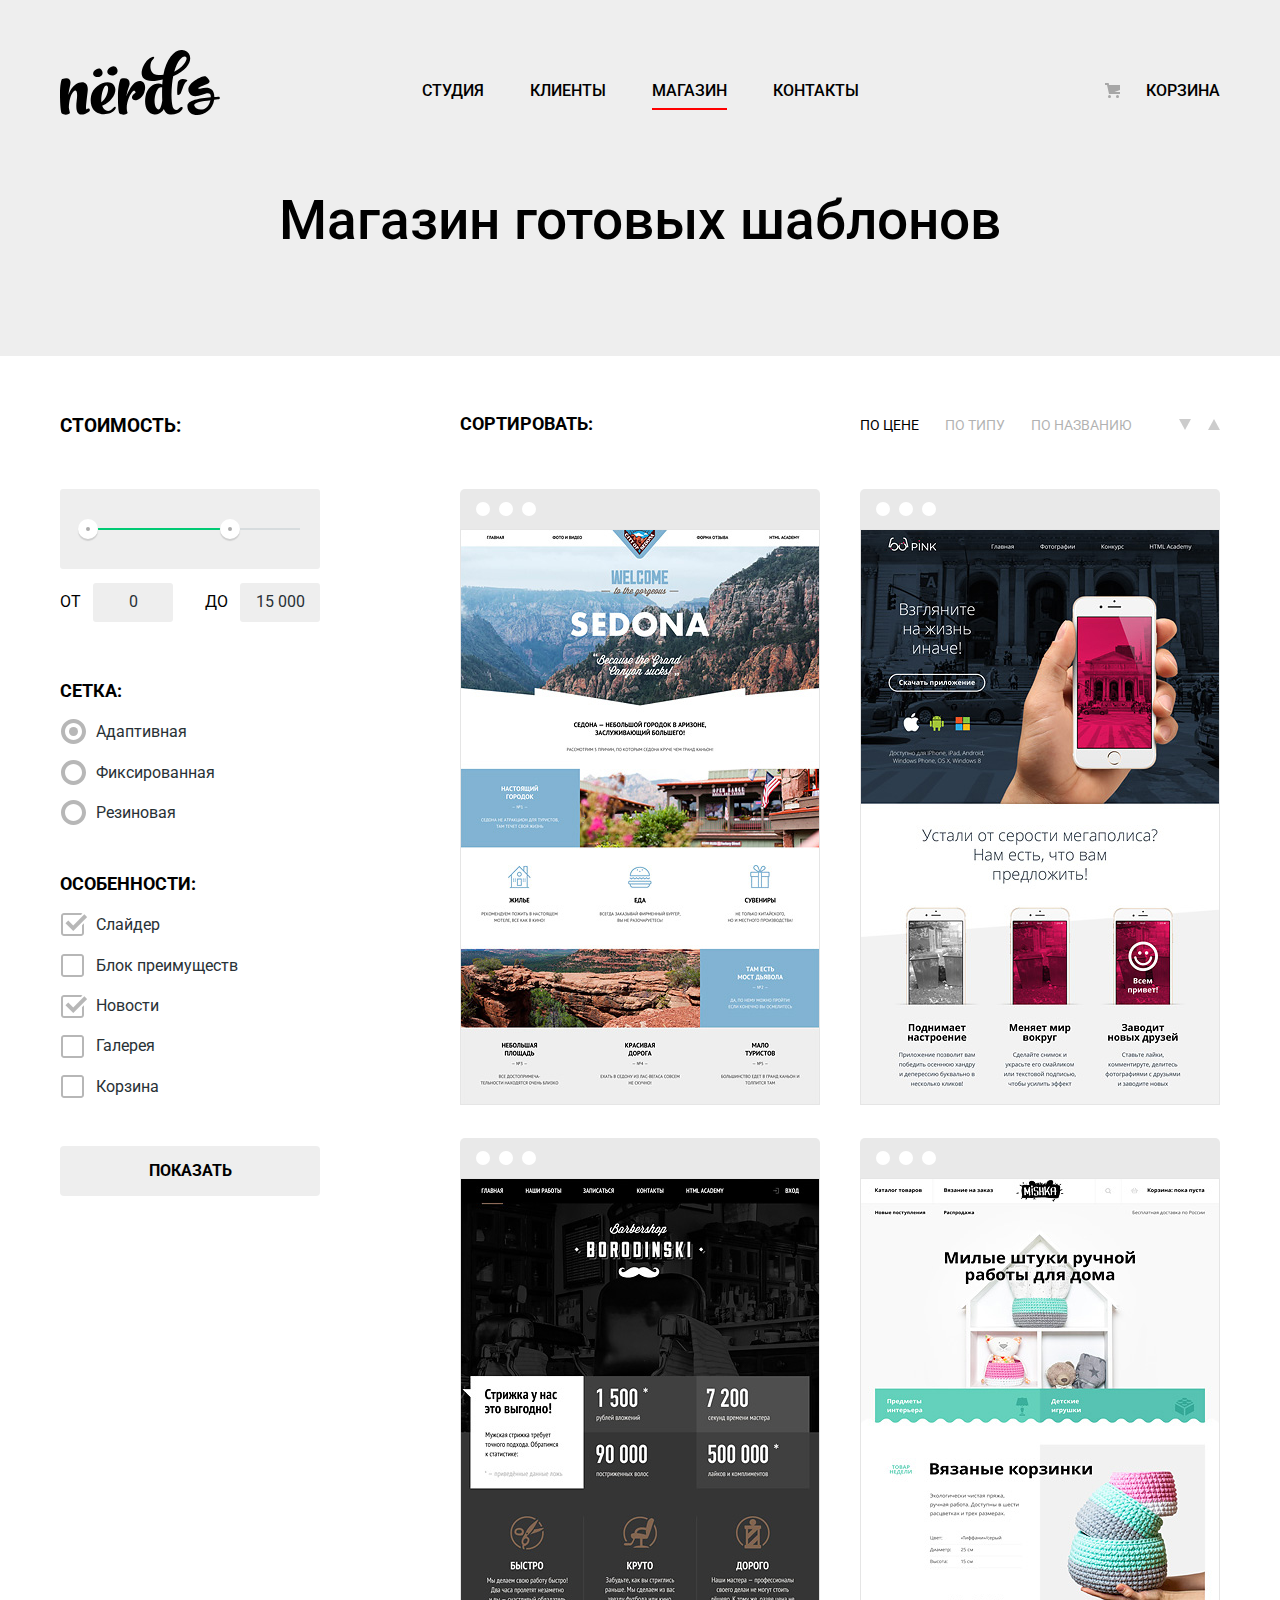
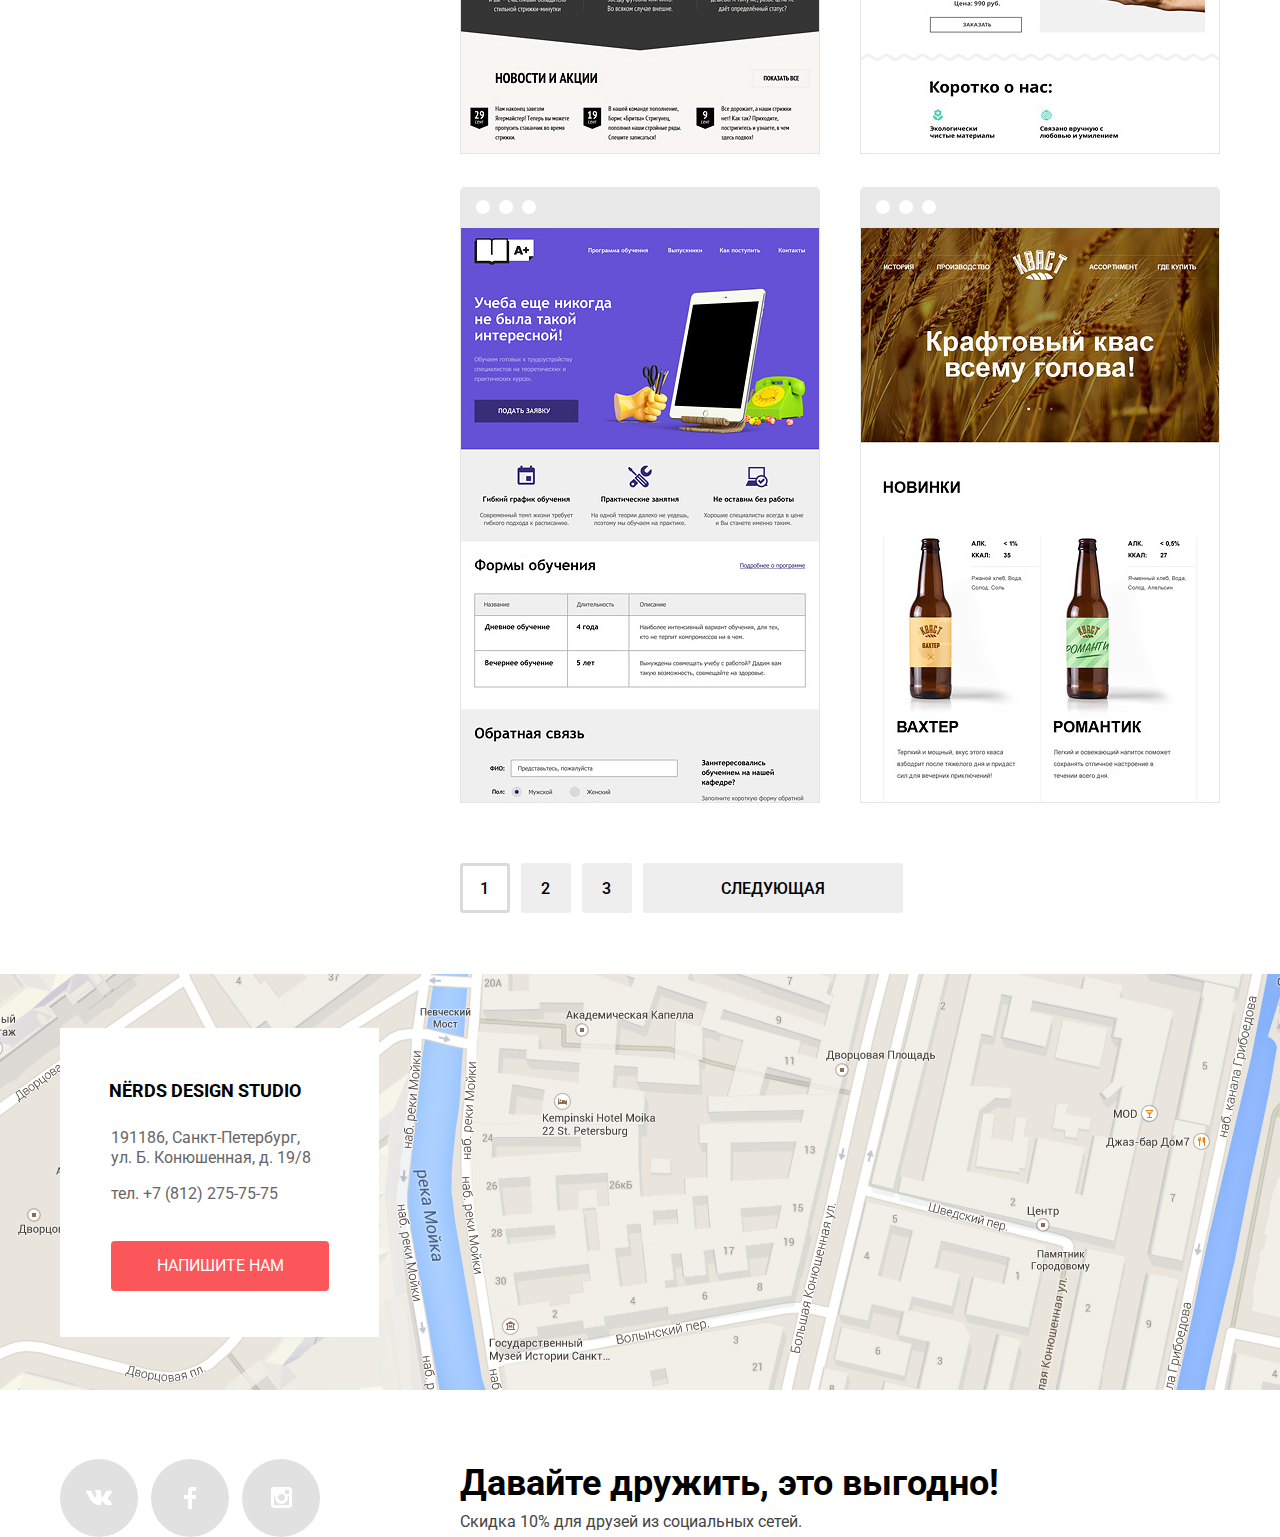
==== commit 835458a9: "2-я попытка защиты" ====
--- a/catalog.html
+++ b/catalog.html
@@ -5,7 +5,6 @@
     <meta charset="utf-8">
     <link href="https://fonts.googleapis.com/css?family=Roboto:400,500,700&amp;subset=cyrillic-ext" rel="stylesheet">
     <title>HTML Academy: Нёрдс Магазин</title>
-    <meta http-equiv="Content-Type" content="text/html; charset=utf-8" />
     <link type="text/css" href="css/normalize.css" rel="stylesheet" media="all" />
     <link type="text/css" href="css/style-min.css" rel="stylesheet" media="all" />
 </head>
@@ -146,11 +145,11 @@
                 <ul class="catalog-list">
                     <li class="catalog-item">
                         <a href="catalog-item.html">
-                            <img src="img/img-sedona.png" class="item-image" width="360" height="576" alt="Шаблон Sedona">
+                            <img src="img/img-sedona.jpg" class="item-image" width="360" height="576" alt="Шаблон Sedona">
                         </a>
                         <div class="popup-info">
-                            <h3>Sedona</h3>
-                            <p>Информационный сайт <br>
+                            <h3 class="item-name"><a href="catalog-item.html">Sedona</a></h3>
+                            <p class="sedona-para">Информационный сайт
                                 для туристов</p>
                             <a href="#" class="btn info-btn">9 900 РУБ.</a>
                         </div>
@@ -158,11 +157,11 @@
 
                     <li class="catalog-item">
                         <a href="catalog-item.html">
-                            <img src="img/img-pink.png" class="item-image" width="360" height="576" alt="Шаблон Pink App">
+                            <img src="img/img-pink.jpg" class="item-image" width="360" height="576" alt="Шаблон Pink App">
                         </a>
                         <div class="popup-info">
-                            <h3>Pink App</h3>
-                            <p>Продуктовый лендинг <br>
+                            <h3 class="item-name"><a href="catalog-item.html">Pink App</a></h3>
+                            <p class="pink-para">Продуктовый лендинг
                                 приложения для iOS и Android</p>
                             <a href="#" class="btn info-btn">9 900 РУБ.</a>
                         </div>
@@ -170,47 +169,47 @@
 
                     <li class="catalog-item">
                         <a href="catalog-item.html">
-                            <img src="img/img-barbershop.png" class="item-image" width="360" height="576" alt="Шаблон Barbershop">
+                            <img src="img/img-barbershop.jpg" class="item-image" width="360" height="576" alt="Шаблон Barbershop">
+                        </a>
+                        <div class="popup-info fix-info">
+                            <h3 class="item-name"><a href="catalog-item.html">Barbershop</a></h3>
+                            <p class="barbershop-para">Сайт салона красоты.
+                                Для мужчин, да.</p>
+                            <a href="#" class="btn info-btn">9 900 РУБ.</a>
+                        </div>
+                    </li>
+
+                    <li class="catalog-item">
+                        <a href="catalog-item.html">
+                            <img src="img/img-mishka.jpg" class="item-image" width="360" height="576" alt="Шаблон Mishka">
+                        </a>
+                        <div class="popup-info fix-info">
+                            <h3 class="item-name"><a href="catalog-item.html">Mishka</a></h3>
+                            <p class="mishka-para">Интернет-магазин
+                                вязаных игрушек</p>
+                            <a href="#" class="btn info-btn">9 900 РУБ.</a>
+                        </div>
+                    </li>
+
+                    <li class="catalog-item">
+                        <a href="catalog-item.html">
+                            <img src="img/img-aplus.jpg" class="item-image" width="360" height="576" alt="Шаблон A Plus">
                         </a>
                         <div class="popup-info">
-                            <h3>Barbershop</h3>
-                            <p>Сайт салона красоты. <br>
-                                Для мужчин, да.</p>
-                            <a href="#" class="btn info-btn">9 900 РУБ.</a>
-                        </div>
-                    </li>
-
-                    <li class="catalog-item">
-                        <a href="catalog-item.html">
-                            <img src="img/img-mishka.png" class="item-image" width="360" height="576" alt="Шаблон Mishka">
+                            <h3 class="item-name"><a href="catalog-item.html">A Plus</a></h3>
+                            <p class="aplus-para">Лендинг курсов повышения
+                                квалификации</p>
+                            <a href="#" class="btn info-btn">9 900 РУБ.</a>
+                        </div>
+                    </li>
+
+                    <li class="catalog-item">
+                        <a href="catalog-item.html">
+                            <img src="img/img-kvast.jpg" class="item-image" width="360" height="576" alt="Шаблон Кваст">
                         </a>
                         <div class="popup-info">
-                            <h3>Mishka</h3>
-                            <p>Интернет-магазин <br>
-                                вязаных игрушек</p>
-                            <a href="#" class="btn info-btn">9 900 РУБ.</a>
-                        </div>
-                    </li>
-
-                    <li class="catalog-item">
-                        <a href="catalog-item.html">
-                            <img src="img/img-aplus.png" class="item-image" width="360" height="576" alt="Шаблон A Plus">
-                        </a>
-                        <div class="popup-info">
-                            <h3>A Plus</h3>
-                            <p>Лендинг курсов повышения <br>
-                                квалификации</p>
-                            <a href="#" class="btn info-btn">9 900 РУБ.</a>
-                        </div>
-                    </li>
-
-                    <li class="catalog-item">
-                        <a href="catalog-item.html">
-                            <img src="img/img-kvast.png" class="item-image" width="360" height="576" alt="Шаблон Кваст">
-                        </a>
-                        <div class="popup-info">
-                            <h3>Кваст</h3>
-                            <p>Промо-сайт производителя <br>
+                            <h3 class="item-name"><a href="catalog-item.html">Кваст</a></h3>
+                            <p class="kvast-para">Промо-сайт производителя
                                 крафтового кваса</p>
                             <a href="#" class="btn info-btn">9 900 РУБ.</a>
                         </div>
@@ -246,7 +245,6 @@
                 <div class="contacts">
                     <h3>Nёrds Design Studio</h3>
                     <p>191186, Санкт-Петербург,
-                        <br>
                         ул. Б. Конюшенная, д. 19/8
                     </p>
                     <a href="tel:+78122757575"> тел. +7 (812) 275-75-75</a>
@@ -263,16 +261,25 @@
             <li class="soc-item">
                 <a class="social-button vk" href="#">
                     <span class="visually-hidden">Вконтакте</span>
+                    <svg xmlns="http://www.w3.org/2000/svg" width="26" height="15" viewBox="0 0 26 15">
+                        <path fill="#FFF" d="M16.138 11.51c.956-.309 2.18 2.04 3.483 2.939.978.681 1.727.534 1.727.534l3.473-.05s1.815-.112.957-1.554c-.071-.12-.503-1.069-2.585-3.022-2.177-2.043-1.882-1.712.739-5.244 1.597-2.153 2.236-3.468 2.036-4.028-.192-.539-1.365-.399-1.365-.399L20.69.713c-.381.001-.704.119-.851.515-.003.004-.621 1.666-1.445 3.079-1.741 2.989-2.436 3.148-2.724 2.961-.661-.433-.494-1.737-.494-2.664 0-2.897.432-4.105-.846-4.417-.427-.104-.739-.172-1.828-.182-1.392-.021-2.574 0-3.244.329-.445.223-.786.712-.579.74.26.035.843.16 1.155.586.401.552.389 1.789.389 1.789s.229 3.411-.54 3.834c-.528.29-1.25-.302-2.803-3.016-.793-1.388-1.392-2.922-1.392-2.922s-.116-.285-.326-.441c-.25-.185-.6-.244-.6-.244L.848.684S.29.7.085.946c-.182.218-.015.668-.015.668s2.909 6.881 6.203 10.347c3.02 3.182 6.452 2.971 6.452 2.971h1.555s.469-.054.709-.312c.224-.24.214-.691.214-.691s-.031-2.109.935-2.419z" />
+                    </svg>
                 </a>
             </li>
             <li class="soc-item">
                 <a class="social-button fb" href="#">
                     <span class="visually-hidden">Фейсбук</span>
+                    <svg xmlns="http://www.w3.org/2000/svg" width="12" height="22" viewBox="0 0 12 22">
+                        <path fill="#FFF" d="M12 4V0H8a4 4 0 0 0-4 4v4H0v4h4v10h4V12h4V8H8V4h4z" />
+                    </svg>
                 </a>
             </li>
             <li class="soc-item">
                 <a class="social-button inst" href="#">
                     <span class="visually-hidden">Инстаграм</span>
+                    <svg xmlns="http://www.w3.org/2000/svg" width="21" height="21" viewBox="0 0 21 21">
+                        <path fill="#FFF" d="M18 0H3C1.35 0 0 1.35 0 3v15c0 1.65 1.35 3 3 3h15c1.65 0 3-1.35 3-3V3c0-1.65-1.35-3-3-3zm-7.5 7c1.93 0 3.5 1.57 3.5 3.5S12.43 14 10.5 14 7 12.43 7 10.5 8.57 7 10.5 7zM18 18H3V9h1.181A6.504 6.504 0 0 0 4 10.5a6.5 6.5 0 1 0 13 0 6.45 6.45 0 0 0-.181-1.5H18v9zm0-11h-4V3h4v4z" />
+                    </svg>
                 </a>
             </li>
         </ul>
@@ -316,7 +323,7 @@
             </fieldset>
         </form>
     </div>
-    <script src="https://api-maps.yandex.ru/2.1/?lang=ru_RU&amp;apikey=<ваш API-ключ>" type="text/javascript"></script>
+    <script src="https://api-maps.yandex.ru/2.1/?lang=ru_RU" type="text/javascript"></script>
     <script src="js/main-min.js"></script>
 </body>  
 </html>
--- a/css/style-min.css
+++ b/css/style-min.css
@@ -1 +1 @@
-html,body{height:100%}body{margin:0;padding:0;font-family:"Roboto","Arial",sans-serif}a{color:inherit}img{max-width:100%;height:auto}.template{width:1160px;margin-left:auto;margin-right:auto;padding-left:20px;padding-right:20px}.visually-hidden{border:0;clip:rect(0 0 0 0);height:1px;margin:-1px;overflow:hidden;padding:0;position:absolute;white-space:nowrap;width:1px}.top-bg{padding-top:50px;background-color:#eee;min-width:1200px}.main-header{display:flex;margin-bottom:-14px;align-items:center}.main-header-logo{width:160px}.site-logo:hover{opacity:.8}.site-logo:active{opacity:.4}.main-nav{margin-left:179px;margin-top:16px}.site-navigation{display:flex;flex-wrap:wrap;list-style-type:none;margin:0;padding:0}.nav-element{margin-left:23px;margin-right:23px;text-decoration:none}.cart{margin-left:auto;line-height:30px;margin-top:12px}.cart-link::before{position:absolute;content:url(../img/cart.svg);right:100px;top:65%;transform:translateY(-50%)}.nav-element a{font-size:16px;line-height:30px;text-transform:uppercase;text-decoration:none;transition:opacity 150ms,color 150ms;color:black;font-weight:500;display:inline-block}.site-navigation-current{padding-bottom:2px;border-bottom:2px solid red}.nav-element a[href]:hover,.nav-element a[href]:focus{color:#fb565a}.nav-element a[href]:active{color:gray}.cart-link{position:relative;font-family:"Roboto","Arial",sans-serif;font-size:16px;text-transform:uppercase;text-decoration:none;transition:opacity 250ms,color 250ms;font-weight:500}.cart-link[href]:hover,.cart[href]:focus{color:#fb565a}.cart-link[href]:active{color:gray;opacity:.3}.slider{position:relative;background-color:#eee}.slider-controls{position:absolute;left:50%;bottom:104px;z-index:100;width:160px;height:18px;text-align:center;font-size:0;transform:translateX(-50%)}.slider-controls label{position:relative;display:inline-block;width:18px;height:18px;padding:8px;border-radius:50%;cursor:pointer}.slider-controls label::after{content:"";position:absolute;top:8px;left:8px;z-index:1;width:18px;height:18px;background:#fff;border-radius:50%}.slider-list{padding-left:0;list-style:none}.slider-item{display:none;padding:72px 0 80px 0}.slider-item:nth-child(1){background-image:url(../img/slide1.png);background-repeat:no-repeat;background-position:93.2% 12px}.slider-item:nth-child(2){background-image:url(../img/slide2.png);background-repeat:no-repeat;background-position:100% 0}.slider-item:nth-child(3){background-image:url(../img/slide3.png);background-repeat:no-repeat;background-position:100% 20px}#product-1:checked~.slider-list .slider-item:nth-child(1){display:block}#product-2:checked~.slider-list .slider-item:nth-child(2){display:block}#product-3:checked~.slider-list .slider-item:nth-child(3){display:block}#product-1:checked~.slider-controls .slider-controls-item--1::before,#product-2:checked~.slider-controls .slider-controls-item--2::before,#product-3:checked~.slider-controls .slider-controls-item--3::before{content:"";position:absolute;left:50%;top:50%;z-index:2;width:4px;height:4px;margin:-4px;background-color:inherit;border:2px solid #c1c1c1;border-radius:50%}.slider-item h3{max-width:600px;margin:0;margin-bottom:27px;font-size:55px;line-height:55px;font-weight:500}.slider-item p{max-width:430px;margin:0;margin-bottom:38px;font-size:16px;line-height:24px}.button{display:block;width:240px;padding:16px 0;font-size:16px;line-height:18px;color:#fff;text-transform:uppercase;text-align:center;text-decoration:none;background-color:#fb565a;border-radius:3px;border:none}.button:hover,.button:focus{background-color:#e74246}.button:active{background-color:#d7373b;color:rgba(255,255,255,.3);box-shadow:0 3px rgba(0,0,0,.1) inset}.services{display:flex;justify-content:space-between;margin-top:80px;margin-bottom:40px;padding:0;padding-bottom:20px;padding-right:60px;border-bottom:2px solid #eee;box-sizing:border-box;flex-wrap:wrap}.service-item{width:300px;margin-bottom:60px}.service-item h3{margin:0;margin-top:18px;margin-bottom:13px;font-size:24px;line-height:36px;text-transform:uppercase}.service-item p{width:260px;margin:0;margin-bottom:32px;color:#283136;font-size:16px;line-height:24px}.btn{display:inline-block;padding:16px 40px;font-family:"Roboto","Arial",sans-serif;font-size:16px;line-height:18px;text-align:center;text-decoration:none;text-transform:uppercase;border:none;border-radius:4px;color:#fff;background-color:#fb565a;transition:background-color 250ms;outline:none;cursor:pointer}.service-btn{box-sizing:border-box;height:50px;width:160px;padding-top:17px;font-weight:500}.btn:hover{background-color:#e74246}.btn:focus{box-shadow:inset 0 3px 0 0 rgba(0,1,1,.1);background-color:#d7373b;color:rgba(255,255,255,.3)}.green{background-color:#00ca74}.green:hover{background-color:#00bc6c}.green:focus{box-shadow:inset 0 3px 0 0 rgba(0,1,1,.1);background-color:#00aa62;color:rgba(255,255,255,.3)}.yellow{background-color:#efc84a}.yellow:hover{background-color:#eab534}.yellow:focus{box-shadow:inset 0 3px 0 0 rgba(0,1,1,.1);background-color:#e5a722;color:rgba(255,255,255,.3)}.about-us-main{display:flex;justify-content:space-between;margin-bottom:47px;padding-bottom:70px;border-bottom:2px solid #eee}.about-us{width:760px}.about-us-slogan{margin:0;margin-bottom:35px;padding-top:35px;font-size:45px;line-height:44px;font-weight:500}.about-us-para{margin-top:0;margin-bottom:42px;color:#283136;font-size:16px;line-height:24px}.about-us-heading{margin:0;margin-bottom:29px;font-weight:700;text-transform:uppercase}.stats-heading{text-align:center}.about-us-list{margin:0;padding:0;list-style-type:none}.about-us-element{position:relative;margin-bottom:30px;padding-left:36px;color:#283136}.about-us-element:last-of-type{margin-bottom:0}.about-us-element::before{content:"";position:absolute;top:45%;left:1px;width:25px;height:2px;background-color:#fb565a}.about-us-info{width:380px;box-sizing:border-box;padding-left:21px}.about-us-logo{display:block;margin-bottom:40px}.stats{display:flex;margin-top:39px}.stats-column{display:flex;flex-direction:column;align-items:flex-start;margin-right:10px}.about-us__col:last-of-type{margin-right:0}.stats-column p{order:1;max-width:110px;height:25px;line-height:18px;font-size:16px}.stats-column .number{position:relative;order:0;font-size:45px;line-height:45px;font-weight:700;margin:0;margin-top:5px;margin-bottom:24px}.stats-column .percent{vertical-align:super;font-size:.6em;line-height:0}.clients-list{display:flex;flex-wrap:wrap;justify-content:space-between;margin:0;margin-bottom:5px;padding:auto;padding-bottom:34px;list-style-type:none}.clients-element{position:relative;margin-right:0}.clients-element:not(:last-of-type)::after{content:"";position:absolute;width:2px;height:52px;right:-20px;top:45%;transform:translateY(-50%);background-color:#eee}.clients-link{display:flex;flex-direction:column;justify-content:center;align-items:center;width:260px;margin-left:-39px;height:90px;opacity:.2;transition:opacity 200ms}.client1{padding-top:4px}.client4{padding-top:2px}.clients-link:hover{opacity:1}.clients-link:active{opacity:.1}.clients{border-bottom:2px solid #eee;padding-left:0;margin-bottom:55px}.map-contacts{background:url(../img/map.png) no-repeat 50% 50%;padding:25px 0;position:relative;min-height:416px}.map{width:100%;height:416px;border:none;position:absolute}.info-map{width:230px;background-color:#fff;padding-top:35px;padding-bottom:46px;padding-left:44px;padding-right:45px;margin-top:54px;position:absolute}.info-map a{text-decoration:none;margin-left:2px}.info-map h3{text-transform:uppercase;font-size:18px;margin-bottom:27px;color:black}.map-btn{margin-top:38px;padding:16px 0;width:218px}.info-map p{line-height:1.2;margin-left:2px;color:#666;padding-bottom:2px}.contacts{margin-left:5px;color:#666}.page-footer{display:flex;align-items:flex-start;margin-top:44px;margin-bottom:78px}.info{margin-right:50px;flex:1 0 auto;min-width:360px;max-width:560px}.discount{width:760px}.discount h2{margin:0;padding:0;margin-bottom:4px;font-size:36px;line-height:48px}.discount p{margin:0;padding:0;font-size:16px;line-height:22px;color:#444}.soc-list{display:flex;flex-wrap:wrap;padding-left:0;margin:0;margin-left:0;list-style-type:none}.soc-item{margin:0}.soc-item:not(:last-of-type){margin-right:12px}.social-button{display:block;width:79px;height:79px;border-radius:50%;background-color:#e1e1e1;transition:background-color 250ms}.vk{background-image:url("data:image/svg+xml,%3Csvg xmlns='http://www.w3.org/2000/svg' width='26' height='15' viewBox='0 0 26 15'%3E%3Cpath fill='%23FFF' d='M16.138 11.51c.956-.309 2.18 2.04 3.483 2.939.978.681 1.727.534 1.727.534l3.473-.05s1.815-.112.957-1.554c-.071-.12-.503-1.069-2.585-3.022-2.177-2.043-1.882-1.712.739-5.244 1.597-2.153 2.236-3.468 2.036-4.028-.192-.539-1.365-.399-1.365-.399L20.69.713c-.381.001-.704.119-.851.515-.003.004-.621 1.666-1.445 3.079-1.741 2.989-2.436 3.148-2.724 2.961-.661-.433-.494-1.737-.494-2.664 0-2.897.432-4.105-.846-4.417-.427-.104-.739-.172-1.828-.182-1.392-.021-2.574 0-3.244.329-.445.223-.786.712-.579.74.26.035.843.16 1.155.586.401.552.389 1.789.389 1.789s.229 3.411-.54 3.834c-.528.29-1.25-.302-2.803-3.016-.793-1.388-1.392-2.922-1.392-2.922s-.116-.285-.326-.441c-.25-.185-.6-.244-.6-.244L.848.684S.29.7.085.946c-.182.218-.015.668-.015.668s2.909 6.881 6.203 10.347c3.02 3.182 6.452 2.971 6.452 2.971h1.555s.469-.054.709-.312c.224-.24.214-.691.214-.691s-.031-2.109.935-2.419z'/%3E%3C/svg%3E");background-position:50% 50%;background-repeat:no-repeat}.vk:active{background-image:url("data:image/svg+xml,%3Csvg xmlns='http://www.w3.org/2000/svg' width='26' height='15' viewBox='0 0 26 15'%3E%3Cpath fill='%23FFF' opacity='0.3' d='M16.138 11.51c.956-.309 2.18 2.04 3.483 2.939.978.681 1.727.534 1.727.534l3.473-.05s1.815-.112.957-1.554c-.071-.12-.503-1.069-2.585-3.022-2.177-2.043-1.882-1.712.739-5.244 1.597-2.153 2.236-3.468 2.036-4.028-.192-.539-1.365-.399-1.365-.399L20.69.713c-.381.001-.704.119-.851.515-.003.004-.621 1.666-1.445 3.079-1.741 2.989-2.436 3.148-2.724 2.961-.661-.433-.494-1.737-.494-2.664 0-2.897.432-4.105-.846-4.417-.427-.104-.739-.172-1.828-.182-1.392-.021-2.574 0-3.244.329-.445.223-.786.712-.579.74.26.035.843.16 1.155.586.401.552.389 1.789.389 1.789s.229 3.411-.54 3.834c-.528.29-1.25-.302-2.803-3.016-.793-1.388-1.392-2.922-1.392-2.922s-.116-.285-.326-.441c-.25-.185-.6-.244-.6-.244L.848.684S.29.7.085.946c-.182.218-.015.668-.015.668s2.909 6.881 6.203 10.347c3.02 3.182 6.452 2.971 6.452 2.971h1.555s.469-.054.709-.312c.224-.24.214-.691.214-.691s-.031-2.109.935-2.419z'/%3E%3C/svg%3E");background-position:50% 50%;background-repeat:no-repeat}.fb{background-image:url("data:image/svg+xml,%3Csvg xmlns='http://www.w3.org/2000/svg' width='12' height='22' viewBox='0 0 12 22'%3E%3Cpath fill='%23FFF' d='M12 4V0H8a4 4 0 0 0-4 4v4H0v4h4v10h4V12h4V8H8V4h4z'/%3E%3C/svg%3E");background-position:50% 50%;background-repeat:no-repeat}.fb:active{background-image:url("data:image/svg+xml,%3Csvg xmlns='http://www.w3.org/2000/svg' width='12' height='22' viewBox='0 0 12 22'%3E%3Cpath fill='%23FFF' opacity ='0.3' d='M12 4V0H8a4 4 0 0 0-4 4v4H0v4h4v10h4V12h4V8H8V4h4z'/%3E%3C/svg%3E");background-position:50% 50%;background-repeat:no-repeat}.inst{background-image:url("data:image/svg+xml,%3Csvg xmlns='http://www.w3.org/2000/svg' width='21' height='21' viewBox='0 0 21 21'%3E%3Cpath fill='%23FFF' d='M18 0H3C1.35 0 0 1.35 0 3v15c0 1.65 1.35 3 3 3h15c1.65 0 3-1.35 3-3V3c0-1.65-1.35-3-3-3zm-7.5 7c1.93 0 3.5 1.57 3.5 3.5S12.43 14 10.5 14 7 12.43 7 10.5 8.57 7 10.5 7zM18 18H3V9h1.181A6.504 6.504 0 0 0 4 10.5a6.5 6.5 0 1 0 13 0 6.45 6.45 0 0 0-.181-1.5H18v9zm0-11h-4V3h4v4z'/%3E%3C/svg%3E");background-position:50% 50%;background-repeat:no-repeat}.inst:active{background-image:url("data:image/svg+xml,%3Csvg xmlns='http://www.w3.org/2000/svg' width='21' height='21' viewBox='0 0 21 21'%3E%3Cpath fill='%23FFF' opacity ='0.3' d='M18 0H3C1.35 0 0 1.35 0 3v15c0 1.65 1.35 3 3 3h15c1.65 0 3-1.35 3-3V3c0-1.65-1.35-3-3-3zm-7.5 7c1.93 0 3.5 1.57 3.5 3.5S12.43 14 10.5 14 7 12.43 7 10.5 8.57 7 10.5 7zM18 18H3V9h1.181A6.504 6.504 0 0 0 4 10.5a6.5 6.5 0 1 0 13 0 6.45 6.45 0 0 0-.181-1.5H18v9zm0-11h-4V3h4v4z'/%3E%3C/svg%3E");background-position:50% 50%;background-repeat:no-repeat}.social-button:hover{background-color:#e74246}.social-button:focus{box-shadow:inset 0 3px 0 0 rgba(0,1,1,.1);background-color:#d7373b}.social-button:active{background-color:#d7373b;box-shadow:inset 0 3px 0 0 rgba(0,1,1,.1)}.popup-form-container{position:fixed;width:960px;background-color:#fff;box-shadow:-45px 0 45px -40px rgba(0,0,0,.65),45px 0 45px -40px rgba(0,0,0,.65),0 14px 30px 2px rgba(0,0,0,.2);top:50%;left:50%;transform:translate(-50%,-50%)}@keyframes popup-open{0%{transform:translate(-50%,100%)}50%{transform:translate(-50%,-65%)}100%{transform:translate(-50%,-50%)}}.popup-form-container{display:none}.show{display:block;animation:popup-open 750ms ease}.modal-error{animation:shake 0.8s ease}@keyframes shake{0%,100%{transform:translate(-50%,-50%)}10%,30%,50%,70%,90%{transform:translate(-45%,-50%)}20%,40%,60%,80%{transform:translate(-55%,-50%)}}.popup-form-legend{float:left;margin:0;margin-bottom:47px;font-size:45px;line-height:1;font-weight:700}.popup-form-field{width:760px;margin:0 auto;padding:70px 0 45px;border:none}.form-input{display:flex;margin-bottom:25px;flex-wrap:wrap;justify-content:space-between;clear:both}.form-input-data{display:flex;flex-direction:column;width:360px}.form-input-data:hover{border-color:red}.form-message{width:760px;margin-bottom:40px}.text-input{font-size:16px;line-height:18px;font-weight:700;letter-spacing:normal}.text-field{display:block;width:100%;box-sizing:border-box;margin:0;margin-top:10px;padding:14px;border:2px solid rgba(68,68,68,.2);border-radius:3px;font-family:inherit;font-size:16px;line-height:18px;color:#444;background-color:transparent;resize:none;outline:none}.text-field:hover{border-color:#b4b9bb}.text-field:focus::placeholder,.text-field:focus{border-color:#000;color:#000}.text-field:invalid{border-color:#e74246;color:#e74246}.btn-form{width:260px}.close-cross{position:absolute;width:21px;height:21px;font-size:0;background-color:transparent;border:0;cursor:pointer;top:80px;right:90px;opacity:.3}.close-cross:hover{opacity:1}.close-cross:active{opacity:.1}.close-cross::before,.close-cross::after{content:"";top:9px;right:-4px;position:absolute;width:29px;height:4px;background-color:red}.close-cross::before{transform:rotate(45deg)}.close-cross::after{transform:rotate(-45deg)}.catalog-grid{display:flex;justify-content:space-between;margin-top:40px}fieldset{border:none}.catalog-name{margin-left:auto;margin-right:auto;padding-bottom:67px;padding-top:33px;margin-bottom:30px;margin-top:14px}.catalog-name h1{font-size:55px;font-weight:500;text-align:center}.filter-item{padding:0;margin:0;border:none;width:260px;margin-bottom:59px}.range-filter{width:260px;margin-top:51px}.filter-item legend{font-size:19px;line-height:25px;text-transform:uppercase;font-weight:700}.range-controls{position:relative;height:41px;margin-bottom:14px;padding-top:39px;padding-right:20px;padding-left:20px;background-color:#eee;border-radius:3px}.range-controls .scale{height:2px;background:#d7dcde}.range-controls .bar{width:70%;height:2px;background:#00ca74}.range-controls .toggle{position:absolute;top:30px;left:0;width:4px;height:4px;padding:0;border:8px solid #fff;background-color:#ababab;box-shadow:0 2px 1px 0 #cfcfcf;border-radius:50%;cursor:pointer}.range-controls .toggle-min{left:18px}.range-controls .toggle-max{left:160px}.price-controls{font-size:0}.price-controls label{display:inline-block;width:50%;font-size:16px;text-transform:uppercase}.price-controls input{width:60px;padding:10px 10px;margin-left:8px;font-family:Roboto,Arial,sans-serif;font-size:16px;text-align:center;color:#283136;border:none;border-radius:3px;background:#eee}.max-price{text-align:right}.filters{padding-top:17px}.filter{margin:0;padding:0}.filter-list{font-size:16px;padding-left:36px;margin-top:9px;list-style-type:none;color:#283136;margin-bottom:51px}.filter-list li{margin-bottom:22px}.filter-field{padding:0;border:none;margin:0}.filter-legend{margin-bottom:13px;text-transform:uppercase;font-size:18px;font-weight:700}.slider-legend{font-size:28px}.filter-option label{position:relative;display:block;cursor:pointer;user-select:none}.filter-input-checkbox + label::before{content:"";opacity:.4;position:absolute;left:-35px;top:-3px;width:26px;height:23px;background-image:url(../img/checkbox-off.svg);background-repeat:no-repeat;background-position:0 0}.filter-input-checkbox:checked + label::before{content:"";opacity:.4;position:absolute;top:-3px;left:-35px;width:26px;height:23px;background-image:url(../img/checkbox-on.svg);background-repeat:no-repeat;background-position:0 0}.filter-input-checkbox:checked + label:hover::before{content:"";position:absolute;top:-3px;left:-35px;width:26px;height:23px;background-image:url(../img/checkbox-on.svg);background-repeat:no-repeat;background-position:0 0;opacity:1}.filter-input-checkbox + label:hover::before{content:"";position:absolute;top:-3px;left:-35px;width:26px;height:23px;background-image:url(../img/checkbox-off.svg);background-repeat:no-repeat;background-position:0 0;opacity:1}.filter-new + label::before{content:"";opacity:.4;position:absolute;left:-35px;top:-2px;width:26px;height:23px;background-image:url(../img/checkbox-off.svg);background-repeat:no-repeat;background-position:0 0}.filter-new:checked + label::before{content:"";opacity:.4;position:absolute;top:-2px;left:-35px;width:26px;height:23px;background-image:url(../img/checkbox-on.svg);background-repeat:no-repeat;background-position:0 0}.filter-new:checked + label:hover::before{content:"";position:absolute;top:-2px;left:-35px;width:26px;height:23px;background-image:url(../img/checkbox-on.svg);background-repeat:no-repeat;background-position:0 0;opacity:1}.filter-new + label:hover::before{content:"";position:absolute;top:-2px;left:-35px;width:26px;height:23px;background-image:url(../img/checkbox-off.svg);background-repeat:no-repeat;background-position:0 0;opacity:1}.filter-gallery + label::before{content:"";opacity:.4;position:absolute;left:-35px;top:-2px;width:26px;height:23px;background-image:url(../img/checkbox-off.svg);background-repeat:no-repeat;background-position:0 0}.filter-gallery:checked + label::before{content:"";opacity:.4;position:absolute;top:-2px;left:-35px;width:26px;height:23px;background-image:url(../img/checkbox-on.svg);background-repeat:no-repeat;background-position:0 0}.filter-gallery:checked + label:hover::before{content:"";position:absolute;top:-2px;left:-35px;width:26px;height:23px;background-image:url(../img/checkbox-on.svg);background-repeat:no-repeat;background-position:0 0;opacity:1}.filter-gallery + label:hover::before{content:"";position:absolute;top:-2px;left:-35px;width:26px;height:23px;background-image:url(../img/checkbox-off.svg);background-repeat:no-repeat;background-position:0 0;opacity:1}.filter-input-radio:checked + label::before{content:"";opacity:.4;position:absolute;top:-4px;left:-35px;width:25px;height:25px;background-image:url(../img/radio-on.svg);background-repeat:no-repeat;background-position:0 0}.filter-input-radio + label::before{content:"";opacity:.4;position:absolute;top:-4px;left:-35px;width:25px;height:25px;background-image:url(../img/radio-off.svg);background-repeat:no-repeat;background-position:0 0}.filter-input-radio:checked + label:hover::before{content:"";position:absolute;top:-4px;left:-35px;width:25px;height:25px;background-image:url(../img/radio-on.svg);background-repeat:no-repeat;background-position:0 0;opacity:1}.filter-input-radio + label:hover::before{content:"";position:absolute;top:-4px;left:-35px;width:25px;height:25px;background-image:url(../img/radio-off.svg);background-repeat:no-repeat;background-position:0 0;opacity:1}input:disabled + label{opacity:.3}.grey{width:260px;height:50px;background-color:#eee;color:black;font-weight:700;margin-left:0;margin-top:-1px}.grey:hover{background-color:#dfdfdf}.grey:focus{box-shadow:inset 0 3px 0 0 rgba(0,1,1,.1);background-color:#d5d5d5;color:rgba(0,0,0,.3)}.catalog{width:760px;margin-bottom:8px}.sorting{display:flex;flex-wrap:wrap;align-items:center;padding-top:7px;margin-bottom:43px}.sorting-heading{min-width:200px;margin:0;margin-right:auto;text-transform:uppercase;font-size:18px}.sorting-list{display:flex;flex-wrap:wrap;margin-top:0;margin-bottom:0;list-style-type:none}.sorting-element{margin-right:26px}.sorting-link{padding:14px 0;font-size:14px;line-height:18px;text-transform:uppercase;text-decoration:none;opacity:.3;transition:opacity 150ms}.sorting-link:hover,.sorting-link:focus{opacity:.6}.sorting-link:active,.sorting-link-active{opacity:1}.sorting-arrows{list-style-type:none;display:flex;margin:0;padding:0}.sorting-arrows a{position:relative;display:inline-block;padding:14px 10px;width:11px;height:11px;text-decoration:none;opacity:.2}.sorting-arrows a::before{position:absolute;content:"";width:0;height:0;border-style:solid}.up::before{border-width:0 6px 11px 6px;border-color:transparent transparent #000 transparent;margin-left:9px;margin-top:2px}.down::before{width:0;height:0;border-style:solid;border-width:11px 6px 0 6px;border-color:#000 transparent transparent transparent;margin-left:11px;margin-top:2px}.sorting-arrows a:hover{opacity:.5}.sorting-arrows a:focus,.sorting-arrows a:active{opacity:1}.catalog-list{display:flex;flex-wrap:wrap;justify-content:space-between;margin-bottom:28px;list-style-type:none;width:760px;padding:0}.catalog-item{position:relative;width:360px;margin-bottom:33px;transition:box-shadow 150ms ease-in;padding-top:40px}.catalog-item:only-of-type{margin-bottom:0}.catalog-item:hover,.catalog-item:focus{box-shadow:0 6px 15px 0 rgba(0,1,1,.25)}.catalog-item::before{content:"";position:absolute;width:100%;height:40px;top:0;border-radius:5px 5px 0 0;background:#e9e9e9 url("data:image/svg+xml;utf8,%3Csvg xmlns='http://www.w3.org/2000/svg' fill='%23fff'%3E%3Ccircle r='7' cx='23' cy='50%'/%3E%3Ccircle r='7' cx='46' cy='50%'/%3E%3Ccircle r='7' cx='69' cy='50%25'/%3E%3C/svg%3E%0A");transition:opacity 100ms ease-in}.catalog-item:hover::before,.catalog-item:focus::before{background-color:#4d4d4d;border-bottom:1px solid #4d4d4d}.item-image{display:block;outline:1px solid #e5e5e5;outline-offset:-1px;background-color:#e9e9e9}.popup-info{position:absolute;width:360px;bottom:0;padding-top:14px;padding-bottom:43px;background-color:#eee;opacity:0;transition:opacity 150ms ease-in;margin:0 auto;text-align:center}.info-btn{box-sizing:border-box;width:200px;margin-top:14px}.catalog-item:hover .popup-info,.catalog-item:focus .popup-info{opacity:1}.popup-info h3{font-size:18px;padding-top:0;margin-bottom:20px;text-transform:uppercase}.popup-info p{color:#666;line-height:1.13;padding-left:4px}.pages{display:flex;flex-wrap:wrap;padding:0;list-style-type:none}.pages-element{padding:16px 0;margin-right:11px;margin-bottom:10px}.pages-element:last-of-type{margin-right:0}.pages-link{padding:16px 21px 15px 20px;border-radius:3px;font-size:16px;line-height:18px;font-weight:500;text-decoration:none;background-color:#eee}.pages-link[href]:hover,.pages-link[href]:focus{background-color:#dfdfdf}.pages-link[href]:active{color:#959595;box-shadow:inset 0 3px 0 0 #bfbfbf;background-color:#d5d5d5}.pages-current{box-shadow:inset 0 0 0 3px #dbdbdb;background-color:white}.pages-next{padding-left:78px;padding-right:78px;text-transform:uppercase}+html,body{height:100%}body{margin:0;padding:0;font-family:"Roboto","Arial",sans-serif}a{color:inherit}img{max-width:100%;height:auto}.template{width:1160px;margin-left:auto;margin-right:auto;padding-left:20px;padding-right:20px}.visually-hidden{border:0;clip:rect(0 0 0 0);height:1px;margin:-1px;overflow:hidden;padding:0;position:absolute;white-space:nowrap;width:1px}.top-bg{padding-top:50px;background-color:#eee;min-width:1200px}.main-header{display:-webkit-box;display:-ms-flexbox;display:flex;margin-bottom:-14px;-webkit-box-align:center;-ms-flex-align:center;align-items:center}.main-header-logo{width:160px}.site-logo:hover{opacity:.8}.site-logo:active{opacity:.4}.main-nav{margin-left:179px;margin-top:16px}.site-navigation{display:-webkit-box;display:-ms-flexbox;display:flex;-ms-flex-wrap:wrap;flex-wrap:wrap;list-style-type:none;margin:0;padding:0}.nav-element{margin-left:23px;margin-right:23px;text-decoration:none}.cart{margin-left:auto;line-height:30px;margin-top:12px}.cart-link::before{position:absolute;content:url(../img/cart.svg);right:100px;top:65%;-webkit-transform:translateY(-50%);-ms-transform:translateY(-50%);transform:translateY(-50%)}.nav-element a{font-size:16px;line-height:30px;text-transform:uppercase;text-decoration:none;-webkit-transition:opacity 150ms,color 150ms;-o-transition:opacity 150ms,color 150ms;transition:opacity 150ms,color 150ms;color:black;font-weight:500;display:inline-block;vertical-align:top}.site-navigation-current{padding-bottom:2px;border-bottom:2px solid red}.nav-element a[href]:hover,.nav-element a[href]:focus{color:#fb565a}.nav-element a[href]:active{color:gray}.cart-link{position:relative;font-family:"Roboto","Arial",sans-serif;font-size:16px;text-transform:uppercase;text-decoration:none;-webkit-transition:opacity 250ms,color 250ms;-o-transition:opacity 250ms,color 250ms;transition:opacity 250ms,color 250ms;font-weight:500}.cart-link[href]:hover,.cart-link[href]:focus{color:#fb565a}.cart-link[href]:active{color:gray;opacity:.3}.slider{position:relative;background-color:#eee}.slider-controls{position:absolute;left:50%;bottom:104px;z-index:100;width:160px;height:18px;text-align:center;font-size:0;-webkit-transform:translateX(-50%);-ms-transform:translateX(-50%);transform:translateX(-50%)}.slider-controls label{position:relative;display:inline-block;vertical-align:top;width:18px;height:18px;padding:8px;border-radius:50%;cursor:pointer}.slider-controls label::after{content:"";position:absolute;top:8px;left:8px;z-index:1;width:18px;height:18px;background:#fff;border-radius:50%}.slider-list{padding-left:0;list-style:none}.slider-item{display:none;padding:72px 0 80px 0}.slider-item:nth-child(1){background-image:url(../img/slide1.png);background-repeat:no-repeat;background-position:93.2% 12px}.slider-item:nth-child(2){background-image:url(../img/slide2.png);background-repeat:no-repeat;background-position:100% 0}.slider-item:nth-child(3){background-image:url(../img/slide3.png);background-repeat:no-repeat;background-position:100% 20px}#product-1:checked~.slider-list .slider-item:nth-child(1){display:block}#product-2:checked~.slider-list .slider-item:nth-child(2){display:block}#product-3:checked~.slider-list .slider-item:nth-child(3){display:block}#product-1:checked~.slider-controls .slider-controls-item--1::before,#product-2:checked~.slider-controls .slider-controls-item--2::before,#product-3:checked~.slider-controls .slider-controls-item--3::before{content:"";position:absolute;left:50%;top:50%;z-index:2;width:4px;height:4px;margin:-4px;background-color:inherit;border:2px solid #c1c1c1;border-radius:50%}.slider-item h3{max-width:600px;margin:0;margin-bottom:27px;font-size:55px;line-height:55px;font-weight:500}.slider-item p{max-width:430px;margin:0;margin-bottom:38px;font-size:16px;line-height:24px}.button{display:block;width:240px;padding:16px 0;font-size:16px;line-height:18px;color:#fff;text-transform:uppercase;text-align:center;text-decoration:none;background-color:#fb565a;border-radius:3px;border:none}.button:hover,.button:focus{background-color:#e74246}.button:active{background-color:#d7373b;color:rgba(255,255,255,.3);-webkit-box-shadow:0 3px rgba(0,0,0,.1) inset;box-shadow:0 3px rgba(0,0,0,.1) inset}.services{display:-webkit-box;display:-ms-flexbox;display:flex;-webkit-box-pack:justify;-ms-flex-pack:justify;justify-content:space-between;margin-top:80px;margin-bottom:40px;padding:0;padding-bottom:20px;padding-right:60px;border-bottom:2px solid #eee;-webkit-box-sizing:border-box;box-sizing:border-box;-ms-flex-wrap:wrap;flex-wrap:wrap;list-style-type:none}.clear-ie{width:100%;overflow:hidden}.service-item{width:300px;margin-bottom:60px}.service-item h3{margin:0;margin-top:18px;margin-bottom:13px;font-size:24px;line-height:36px;text-transform:uppercase}.service-item p{width:260px;margin:0;margin-bottom:32px;color:#283136;font-size:16px;line-height:24px}.btn{display:inline-block;vertical-align:top;padding:16px 40px;font-family:"Roboto","Arial",sans-serif;font-size:16px;line-height:18px;text-align:center;text-decoration:none;text-transform:uppercase;border:none;border-radius:4px;color:#fff;background-color:#fb565a;-webkit-transition:background-color 250ms;-o-transition:background-color 250ms;transition:background-color 250ms;outline:none;cursor:pointer}.service-btn{-webkit-box-sizing:border-box;box-sizing:border-box;height:50px;width:160px;padding-top:17px;font-weight:500}.btn:hover{background-color:#e74246}.btn:focus{-webkit-box-shadow:inset 0 3px 0 0 rgba(0,1,1,.1);box-shadow:inset 0 3px 0 0 rgba(0,1,1,.1);background-color:#d7373b;color:rgba(255,255,255,.3)}.green{background-color:#00ca74}.green:hover{background-color:#00bc6c}.green:focus{-webkit-box-shadow:inset 0 3px 0 0 rgba(0,1,1,.1);box-shadow:inset 0 3px 0 0 rgba(0,1,1,.1);background-color:#00aa62;color:rgba(255,255,255,.3)}.yellow{background-color:#efc84a}.yellow:hover{background-color:#eab534}.yellow:focus{-webkit-box-shadow:inset 0 3px 0 0 rgba(0,1,1,.1);box-shadow:inset 0 3px 0 0 rgba(0,1,1,.1);background-color:#e5a722;color:rgba(255,255,255,.3)}.about-us-main{display:-webkit-box;display:-ms-flexbox;display:flex;-webkit-box-pack:justify;-ms-flex-pack:justify;justify-content:space-between;margin-bottom:47px;padding-bottom:70px;border-bottom:2px solid #eee}.about-us{width:760px}.about-us-slogan{margin:0;margin-bottom:35px;padding-top:35px;font-size:45px;line-height:44px;font-weight:500}.about-us-para{width:616px;margin-top:0;margin-bottom:42px;color:#283136;font-size:16px;line-height:24px}.about-us-heading{margin:0;margin-bottom:29px;font-weight:700;text-transform:uppercase}.stats-heading{text-align:center}.about-us-list{margin:0;padding:0;list-style-type:none}.about-us-element{position:relative;margin-bottom:30px;padding-left:36px;color:#283136}.about-us-element:last-of-type{margin-bottom:0}.about-us-element::before{content:"";position:absolute;top:45%;left:1px;width:25px;height:2px;background-color:#fb565a}.about-us-info{width:380px;-webkit-box-sizing:border-box;box-sizing:border-box;padding-left:21px}.about-us-logo{display:block;margin-bottom:40px}.stats{display:-webkit-box;display:-ms-flexbox;display:flex;margin-top:39px}.stats-column{display:-webkit-box;display:-ms-flexbox;display:flex;-webkit-box-orient:vertical;-webkit-box-direction:normal;-ms-flex-direction:column;flex-direction:column;-webkit-box-align:start;-ms-flex-align:start;align-items:flex-start;margin-right:10px}.about-us__col:last-of-type{margin-right:0}.stats-column p{-webkit-box-ordinal-group:2;-ms-flex-order:1;order:1;max-width:110px;height:25px;line-height:18px;font-size:16px}.stats-column .number{position:relative;-webkit-box-ordinal-group:1;-ms-flex-order:0;order:0;font-size:45px;line-height:45px;font-weight:700;margin:0;margin-top:5px;margin-bottom:24px}.stats-column .percent{vertical-align:super;font-size:.6em;line-height:0}.clients-list{display:-webkit-box;display:-ms-flexbox;display:flex;-ms-flex-wrap:wrap;flex-wrap:wrap;-webkit-box-pack:justify;-ms-flex-pack:justify;justify-content:space-between;margin:0;margin-bottom:5px;padding:auto;padding-bottom:34px;list-style-type:none}.clients-element{position:relative;margin-right:0}.clients-element:not(:last-of-type)::after{content:"";position:absolute;width:2px;height:52px;right:-20px;top:45%;-webkit-transform:translateY(-50%);-ms-transform:translateY(-50%);transform:translateY(-50%);background-color:#eee}.clients-link{display:-webkit-box;display:-ms-flexbox;display:flex;-webkit-box-orient:vertical;-webkit-box-direction:normal;-ms-flex-direction:column;flex-direction:column;-webkit-box-pack:center;-ms-flex-pack:center;justify-content:center;-webkit-box-align:center;-ms-flex-align:center;align-items:center;width:260px;margin-left:-39px;height:90px;opacity:.2;-webkit-transition:opacity 200ms;-o-transition:opacity 200ms;transition:opacity 200ms}.client1{padding-top:4px}.client4{padding-top:2px}.clients-link:hover{opacity:1}.clients-link:active{opacity:.1}.clients{border-bottom:2px solid #eee;padding-left:0;margin-bottom:55px}.map-contacts{background:url(../img/map.jpg) no-repeat 50% 50%;padding:25px 0;position:relative;min-height:416px}.map{width:100%;height:416px;border:none;position:absolute}.info-map{width:230px;background-color:#fff;padding-top:35px;padding-bottom:46px;padding-left:44px;padding-right:45px;margin-top:54px;position:absolute}.info-map a{text-decoration:none;margin-left:2px}.info-map h3{text-transform:uppercase;font-size:18px;margin-bottom:27px;color:black}.map-btn{margin-top:38px;padding:16px 0;width:218px}.info-map p{max-width:205px;line-height:1.2;margin-left:2px;color:#666;padding-bottom:2px}.contacts{margin-left:5px;color:#666}.page-footer{display:-webkit-box;display:-ms-flexbox;display:flex;-webkit-box-align:start;-ms-flex-align:start;align-items:flex-start;margin-top:44px;margin-bottom:78px}.info{margin-right:50px;-webkit-box-flex:1;-ms-flex:1 0 auto;flex:1 0 auto;min-width:360px;max-width:560px}.discount{width:760px}.discount h2{margin:0;padding:0;margin-bottom:4px;font-size:36px;line-height:48px}.discount p{margin:0;padding:0;font-size:16px;line-height:22px;color:#444}.soc-list{display:-webkit-box;display:-ms-flexbox;display:flex;-ms-flex-wrap:wrap;flex-wrap:wrap;padding-left:0;margin:0;margin-left:0;list-style-type:none}.soc-item{margin:0}.soc-item:not(:last-of-type){margin-right:13px}.social-button{display:-webkit-box;display:-ms-flexbox;display:flex;-webkit-box-align:center;-ms-flex-align:center;align-items:center;-webkit-box-pack:center;-ms-flex-pack:center;justify-content:center;border-radius:50%;width:78px;height:78px;background-color:#e1e1e1}.social-button:active svg{opacity:.3}.social-button:hover{background-color:#e74246}.social-button:focus{-webkit-box-shadow:inset 0 3px 0 0 rgba(0,1,1,.1);box-shadow:inset 0 3px 0 0 rgba(0,1,1,.1);background-color:#d7373b}.social-button:active{background-color:#d7373b;-webkit-box-shadow:inset 0 3px 0 0 rgba(0,1,1,.1);box-shadow:inset 0 3px 0 0 rgba(0,1,1,.1)}.popup-form-container{position:fixed;width:960px;background-color:#fff;-webkit-box-shadow:-45px 0 45px -40px rgba(0,0,0,.65),45px 0 45px -40px rgba(0,0,0,.65),0 14px 30px 2px rgba(0,0,0,.2);box-shadow:-45px 0 45px -40px rgba(0,0,0,.65),45px 0 45px -40px rgba(0,0,0,.65),0 14px 30px 2px rgba(0,0,0,.2);top:50%;left:50%;-webkit-transform:translate(-50%,-50%);-ms-transform:translate(-50%,-50%);transform:translate(-50%,-50%)}@-webkit-keyframes popup-open{0%{-webkit-transform:translate(-50%,100%);transform:translate(-50%,100%)}50%{-webkit-transform:translate(-50%,-65%);transform:translate(-50%,-65%)}100%{-webkit-transform:translate(-50%,-50%);transform:translate(-50%,-50%)}}@keyframes popup-open{0%{-webkit-transform:translate(-50%,100%);transform:translate(-50%,100%)}50%{-webkit-transform:translate(-50%,-65%);transform:translate(-50%,-65%)}100%{-webkit-transform:translate(-50%,-50%);transform:translate(-50%,-50%)}}.popup-form-container{display:none}.show{display:block;-webkit-animation:popup-open 750ms ease;animation:popup-open 750ms ease}.modal-error{-webkit-animation:shake 0.8s ease;animation:shake 0.8s ease}@-webkit-keyframes shake{0%,100%{-webkit-transform:translate(-50%,-50%);transform:translate(-50%,-50%)}10%,30%,50%,70%,90%{-webkit-transform:translate(-45%,-50%);transform:translate(-45%,-50%)}20%,40%,60%,80%{-webkit-transform:translate(-55%,-50%);transform:translate(-55%,-50%)}}@keyframes shake{0%,100%{-webkit-transform:translate(-50%,-50%);transform:translate(-50%,-50%)}10%,30%,50%,70%,90%{-webkit-transform:translate(-45%,-50%);transform:translate(-45%,-50%)}20%,40%,60%,80%{-webkit-transform:translate(-55%,-50%);transform:translate(-55%,-50%)}}.popup-form-legend{float:left;margin:0;margin-bottom:47px;font-size:45px;line-height:1;font-weight:700}.popup-form-field{width:760px;margin:0 auto;padding:70px 0 45px;border:none}.form-input{display:-webkit-box;display:-ms-flexbox;display:flex;margin-bottom:25px;-ms-flex-wrap:wrap;flex-wrap:wrap;-webkit-box-pack:justify;-ms-flex-pack:justify;justify-content:space-between;clear:both}.form-input-data{display:-webkit-box;display:-ms-flexbox;display:flex;-webkit-box-orient:vertical;-webkit-box-direction:normal;-ms-flex-direction:column;flex-direction:column;width:360px}.form-input-data:hover{border-color:red}.form-message{width:760px;margin-bottom:40px}.text-input{font-size:16px;line-height:18px;font-weight:700;letter-spacing:normal}.text-field{display:block;width:100%;-webkit-box-sizing:border-box;box-sizing:border-box;margin:0;margin-top:10px;padding:14px;border:2px solid rgba(68,68,68,.2);border-radius:3px;font-family:inherit;font-size:16px;line-height:18px;color:#444;background-color:transparent;resize:none;outline:none}.text-field:hover{border-color:#b4b9bb}.text-field:focus::-webkit-input-placeholder,.text-field:focus{border-color:#000;color:#000}.text-field:focus:-ms-input-placeholder,.text-field:focus{border-color:#000;color:#000}.text-field:focus::-ms-input-placeholder,.text-field:focus{border-color:#000;color:#000}.text-field:focus::placeholder,.text-field:focus{border-color:#000;color:#000}.text-field:invalid{border-color:#e74246;color:#e74246}.btn-form{width:260px}.close-cross{position:absolute;width:21px;height:21px;font-size:0;background-color:transparent;border:0;cursor:pointer;top:80px;right:90px;opacity:.3}.close-cross:hover{opacity:1}.close-cross:active{opacity:.1}.close-cross::before,.close-cross::after{content:"";top:9px;right:-4px;position:absolute;width:29px;height:4px;background-color:red}.close-cross::before{-webkit-transform:rotate(45deg);-ms-transform:rotate(45deg);transform:rotate(45deg)}.close-cross::after{-webkit-transform:rotate(-45deg);-ms-transform:rotate(-45deg);transform:rotate(-45deg)}.catalog-grid{display:-webkit-box;display:-ms-flexbox;display:flex;-webkit-box-pack:justify;-ms-flex-pack:justify;justify-content:space-between;margin-top:40px}.catalog-name{margin-left:auto;margin-right:auto;padding-bottom:67px;padding-top:33px;margin-bottom:30px;margin-top:14px}.catalog-name h1{font-size:55px;font-weight:500;text-align:center}.filter-item{padding:0;margin:0;border:none;width:260px;margin-bottom:59px}.range-filter{width:260px;margin-top:51px}.filter-item legend{font-size:19px;line-height:25px;text-transform:uppercase;font-weight:700}.range-controls{position:relative;height:41px;margin-bottom:14px;padding-top:39px;padding-right:20px;padding-left:20px;background-color:#eee;border-radius:3px}.range-controls .scale{height:2px;background:#d7dcde}.range-controls .bar{width:70%;height:2px;background:#00ca74}.range-controls .toggle{position:absolute;top:30px;left:0;width:4px;height:4px;padding:0;border:8px solid #fff;background-color:#ababab;-webkit-box-shadow:0 2px 1px 0 #cfcfcf;box-shadow:0 2px 1px 0 #cfcfcf;border-radius:50%;cursor:pointer}.range-controls .toggle-min{left:18px}.range-controls .toggle-max{left:160px}.price-controls{font-size:0}.price-controls label{display:inline-block;vertical-align:top;width:50%;font-size:16px;text-transform:uppercase}.price-controls input{width:60px;padding:10px 10px;margin-left:8px;font-family:Roboto,Arial,sans-serif;font-size:16px;text-align:center;color:#283136;border:none;border-radius:3px;background:#eee}.max-price{text-align:right}.filters{padding-top:17px}.filter{margin:0;padding:0}.filter-list{font-size:16px;padding-left:36px;margin-top:9px;list-style-type:none;color:#283136;margin-bottom:51px}.filter-list li{margin-bottom:22px}.filter-field{padding:0;border:none;margin:0}.filter-legend{padding-bottom:13px;text-transform:uppercase;font-size:18px;font-weight:700}.slider-legend{font-size:28px}.filter-option label{position:relative;display:block;cursor:pointer;-webkit-user-select:none;-moz-user-select:none;-ms-user-select:none;user-select:none}.filter-input-checkbox + label::before{content:"";opacity:.4;position:absolute;left:-35px;top:-3px;width:26px;height:23px;background-image:url(../img/checkbox-off.svg);background-repeat:no-repeat;background-position:0 0}.filter-input-checkbox:checked + label::before{content:"";opacity:.4;position:absolute;top:-3px;left:-35px;width:26px;height:23px;background-image:url(../img/checkbox-on.svg);background-repeat:no-repeat;background-position:0 0}.filter-input-checkbox:checked + label:hover::before,.filter-input-checkbox:checked + label:focus::before{content:"";position:absolute;top:-3px;left:-35px;width:26px;height:23px;background-image:url(../img/checkbox-on.svg);background-repeat:no-repeat;background-position:0 0;opacity:1}.filter-input-checkbox + label:hover::before{content:"";position:absolute;top:-3px;left:-35px;width:26px;height:23px;background-image:url(../img/checkbox-off.svg);background-repeat:no-repeat;background-position:0 0;opacity:1}.filter-new + label::before{content:"";opacity:.4;position:absolute;left:-35px;top:-2px;width:26px;height:23px;background-image:url(../img/checkbox-off.svg);background-repeat:no-repeat;background-position:0 0}.filter-new:checked + label::before{content:"";opacity:.4;position:absolute;top:-2px;left:-35px;width:26px;height:23px;background-image:url(../img/checkbox-on.svg);background-repeat:no-repeat;background-position:0 0}.filter-new:checked + label:hover::before{content:"";position:absolute;top:-2px;left:-35px;width:26px;height:23px;background-image:url(../img/checkbox-on.svg);background-repeat:no-repeat;background-position:0 0;opacity:1}.filter-new + label:hover::before{content:"";position:absolute;top:-2px;left:-35px;width:26px;height:23px;background-image:url(../img/checkbox-off.svg);background-repeat:no-repeat;background-position:0 0;opacity:1}.filter-gallery + label::before{content:"";opacity:.4;position:absolute;left:-35px;top:-2px;width:26px;height:23px;background-image:url(../img/checkbox-off.svg);background-repeat:no-repeat;background-position:0 0}.filter-gallery:checked + label::before{content:"";opacity:.4;position:absolute;top:-2px;left:-35px;width:26px;height:23px;background-image:url(../img/checkbox-on.svg);background-repeat:no-repeat;background-position:0 0}.filter-gallery:checked + label:hover::before{content:"";position:absolute;top:-2px;left:-35px;width:26px;height:23px;background-image:url(../img/checkbox-on.svg);background-repeat:no-repeat;background-position:0 0;opacity:1}.filter-gallery + label:hover::before{content:"";position:absolute;top:-2px;left:-35px;width:26px;height:23px;background-image:url(../img/checkbox-off.svg);background-repeat:no-repeat;background-position:0 0;opacity:1}.filter-input-radio:checked + label::before{content:"";opacity:.4;position:absolute;top:-4px;left:-35px;width:25px;height:25px;background-image:url(../img/radio-on.svg);background-repeat:no-repeat;background-position:0 0}.filter-input-radio + label::before{content:"";opacity:.4;position:absolute;top:-4px;left:-35px;width:25px;height:25px;background-image:url(../img/radio-off.svg);background-repeat:no-repeat;background-position:0 0}.filter-input-radio:checked + label:hover::before{content:"";position:absolute;top:-4px;left:-35px;width:25px;height:25px;background-image:url(../img/radio-on.svg);background-repeat:no-repeat;background-position:0 0;opacity:1}.filter-input-radio + label:hover::before{content:"";position:absolute;top:-4px;left:-35px;width:25px;height:25px;background-image:url(../img/radio-off.svg);background-repeat:no-repeat;background-position:0 0;opacity:1}.filter-input-radio:disabled + label,.filter-input-checkbox:disabled + label{opacity:.3}.filter-input-radio:disabled + label:hover::before,.filter-input-checkbox:disabled + label:hover::before{opacity:.3}.filter-input-radio:focus + label::before,.filter-input-checkbox:focus + label::before{opacity:1}.grey{width:260px;height:50px;background-color:#eee;color:black;font-weight:700;margin-left:0;margin-top:-1px}.grey:hover{background-color:#dfdfdf}.grey:focus{-webkit-box-shadow:inset 0 3px 0 0 rgba(0,1,1,.1);box-shadow:inset 0 3px 0 0 rgba(0,1,1,.1);background-color:#d5d5d5;color:rgba(0,0,0,.3)}.catalog{width:760px;margin-bottom:8px}.sorting{display:-webkit-box;display:-ms-flexbox;display:flex;-ms-flex-wrap:wrap;flex-wrap:wrap;-webkit-box-align:center;-ms-flex-align:center;align-items:center;padding-top:9px;margin-bottom:45px}.sorting-heading{min-width:200px;margin:0;margin-right:auto;text-transform:uppercase;font-size:18px}.sorting-list{display:-webkit-box;display:-ms-flexbox;display:flex;-ms-flex-wrap:wrap;flex-wrap:wrap;margin-top:0;margin-bottom:0;list-style-type:none}.sorting-element{margin-right:26px}.sorting-link{padding:14px 0;font-size:14px;line-height:18px;text-transform:uppercase;text-decoration:none;opacity:.3;-webkit-transition:opacity 150ms;-o-transition:opacity 150ms;transition:opacity 150ms}.sorting-link:hover,.sorting-link:focus{opacity:.6}.sorting-link:active,.sorting-link-active{opacity:1}.sorting-arrows{list-style-type:none;display:-webkit-box;display:-ms-flexbox;display:flex;margin:0;padding:0}.sorting-arrows a{position:relative;display:inline-block;vertical-align:top;padding:14px 10px;width:11px;height:11px;text-decoration:none;opacity:.2}.sorting-arrows a::before{position:absolute;content:"";width:0;height:0;border-style:solid}.up::before{border-width:0 6px 11px 6px;border-color:transparent transparent #000 transparent;margin-left:9px}.down::before{width:0;height:0;border-style:solid;border-width:11px 6px 0 6px;border-color:#000 transparent transparent transparent;margin-left:11px}.sorting-arrows a:hover{opacity:.5}.sorting-arrows a:focus,.sorting-arrows a:active{opacity:1}.catalog-list{display:-webkit-box;display:-ms-flexbox;display:flex;-ms-flex-wrap:wrap;flex-wrap:wrap;-webkit-box-pack:justify;-ms-flex-pack:justify;justify-content:space-between;margin-bottom:28px;list-style-type:none;width:760px;padding:0}.catalog-item{position:relative;width:360px;margin-bottom:33px;-webkit-transition:-webkit-box-shadow 150ms ease-in;transition:-webkit-box-shadow 150ms ease-in;-o-transition:box-shadow 150ms ease-in;transition:box-shadow 150ms ease-in;transition:box-shadow 150ms ease-in,-webkit-box-shadow 150ms ease-in;padding-top:40px}.catalog-item:only-of-type{margin-bottom:0}.catalog-item:hover,.catalog-item:focus{-webkit-box-shadow:0 6px 15px 0 rgba(0,1,1,.25);box-shadow:0 6px 15px 0 rgba(0,1,1,.25)}.catalog-item::before{content:"";position:absolute;width:100%;height:40px;top:0;border-radius:5px 5px 0 0;background:#e9e9e9 url(../img/decor.svg);-webkit-transition:opacity 100ms ease-in;-o-transition:opacity 100ms ease-in;transition:opacity 100ms ease-in}.catalog-item:hover::before,.catalog-item:focus::before{background-color:#4d4d4d;border-bottom:1px solid #4d4d4d}.item-image{display:block;outline:1px solid #e5e5e5;outline-offset:-1px;background-color:#e9e9e9}.popup-info{position:absolute;width:360px;bottom:0;padding-top:14px;padding-bottom:43px;background-color:#eee;opacity:0;-webkit-transition:opacity 150ms ease-in;-o-transition:opacity 150ms ease-in;transition:opacity 150ms ease-in;margin:0 auto;text-align:center}.info-btn{-webkit-box-sizing:border-box;box-sizing:border-box;width:200px;margin-top:14px}.catalog-item:hover .popup-info,.catalog-item:focus .popup-info{opacity:1}.item-name{font-size:18px;padding-top:0;margin-bottom:20px;text-transform:uppercase}.item-name a{text-decoration:none}.item-name a[href]:hover,.item-name a[href]:focus{color:#fb565a}.item-name a[href]:active{color:gray}.popup-info p{text-align:center;color:#666;line-height:1.13}.sedona-para{width:180px;margin-left:91px}.pink-para{width:230px;margin-left:66px}.barbershop-para{width:170px;margin-left:95px}.mishka-para{width:140px;margin-left:111px}.aplus-para{width:220px;margin-left:71px}.kvast-para{width:210px;margin-left:76px}.fix-info{padding-bottom:40px}.pages{display:-webkit-box;display:-ms-flexbox;display:flex;-ms-flex-wrap:wrap;flex-wrap:wrap;padding:0;list-style-type:none}.pages-element{padding:16px 0;margin-right:11px;margin-bottom:10px}.pages-element:last-of-type{margin-right:0}.pages-link{padding:16px 21px 15px 20px;border-radius:3px;font-size:16px;line-height:18px;font-weight:500;text-decoration:none;background-color:#eee}.pages-link[href]:hover,.pages-link[href]:focus{background-color:#dfdfdf}.pages-link[href]:active{color:#959595;-webkit-box-shadow:inset 0 3px 0 0 #bfbfbf;box-shadow:inset 0 3px 0 0 #bfbfbf;background-color:#d5d5d5}.pages-current{-webkit-box-shadow:inset 0 0 0 3px #dbdbdb;box-shadow:inset 0 0 0 3px #dbdbdb;background-color:white}.pages-next{padding-left:78px;padding-right:78px;text-transform:uppercase}